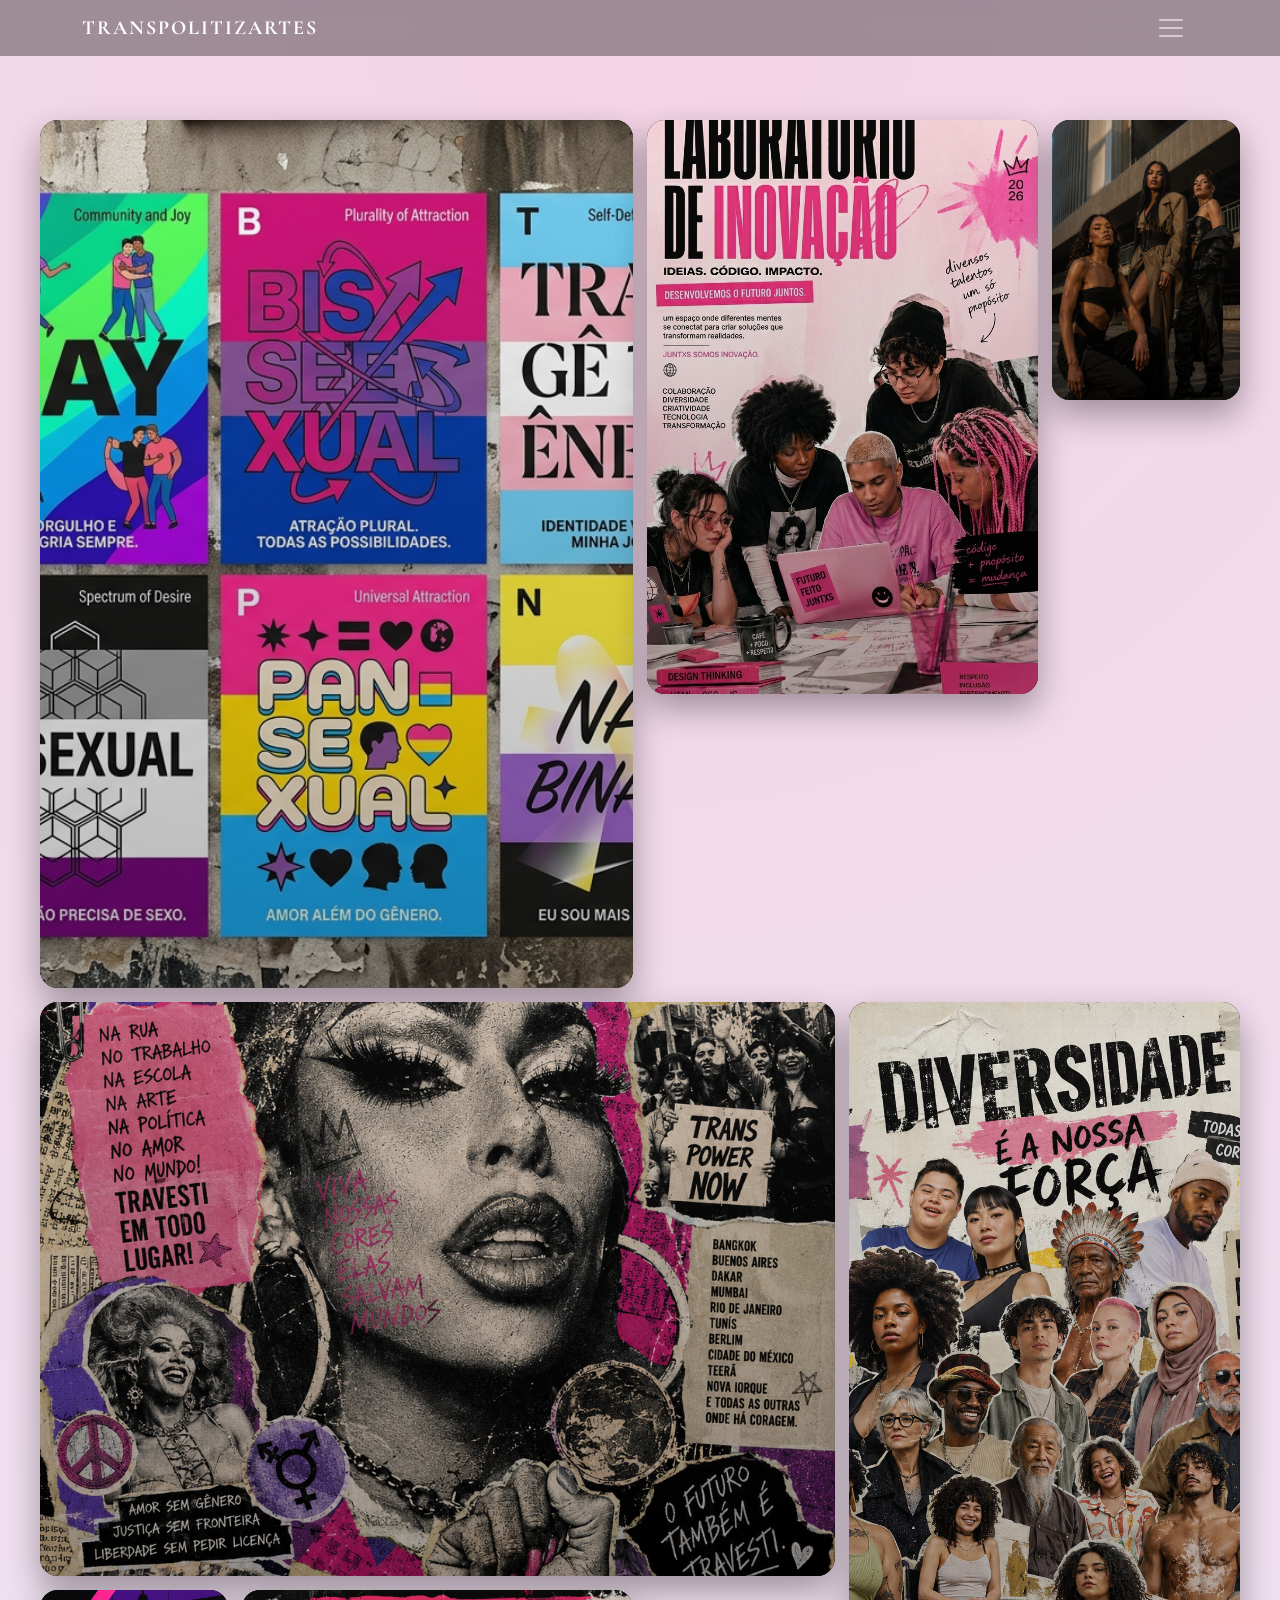
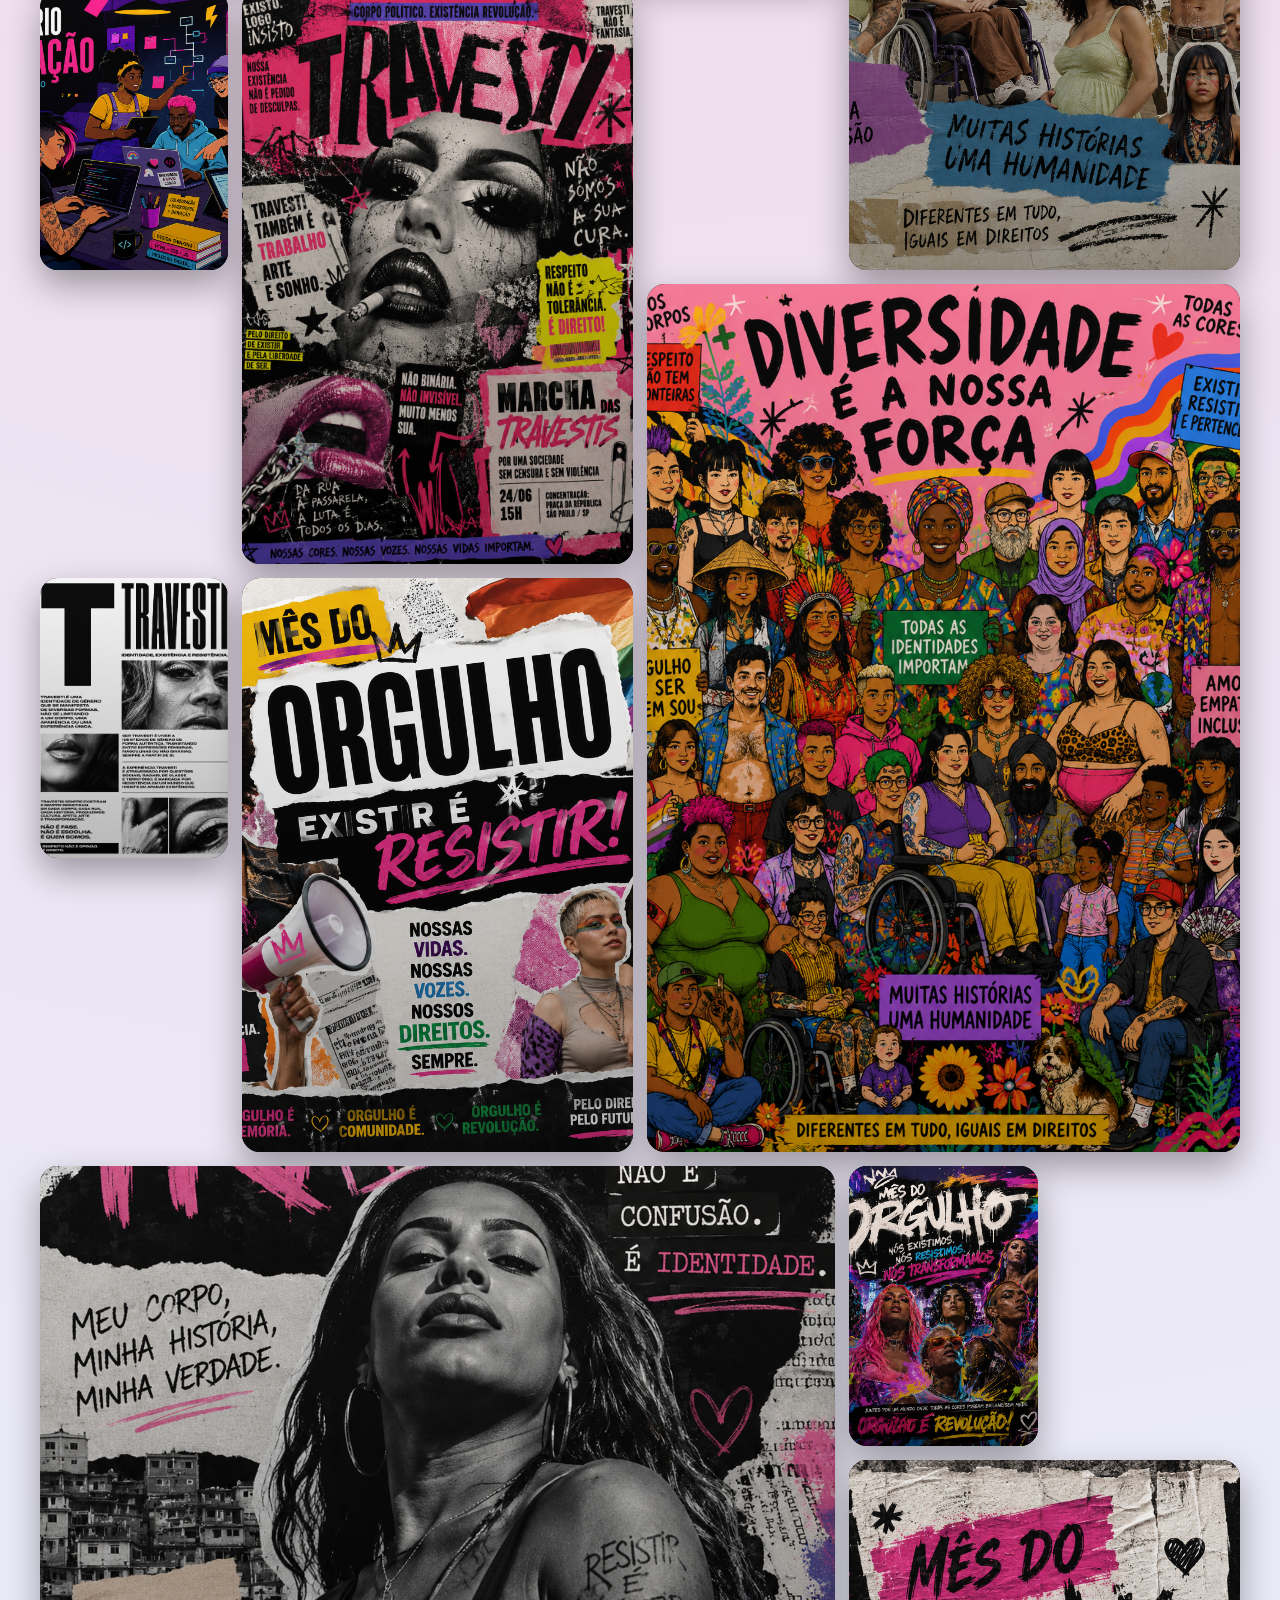
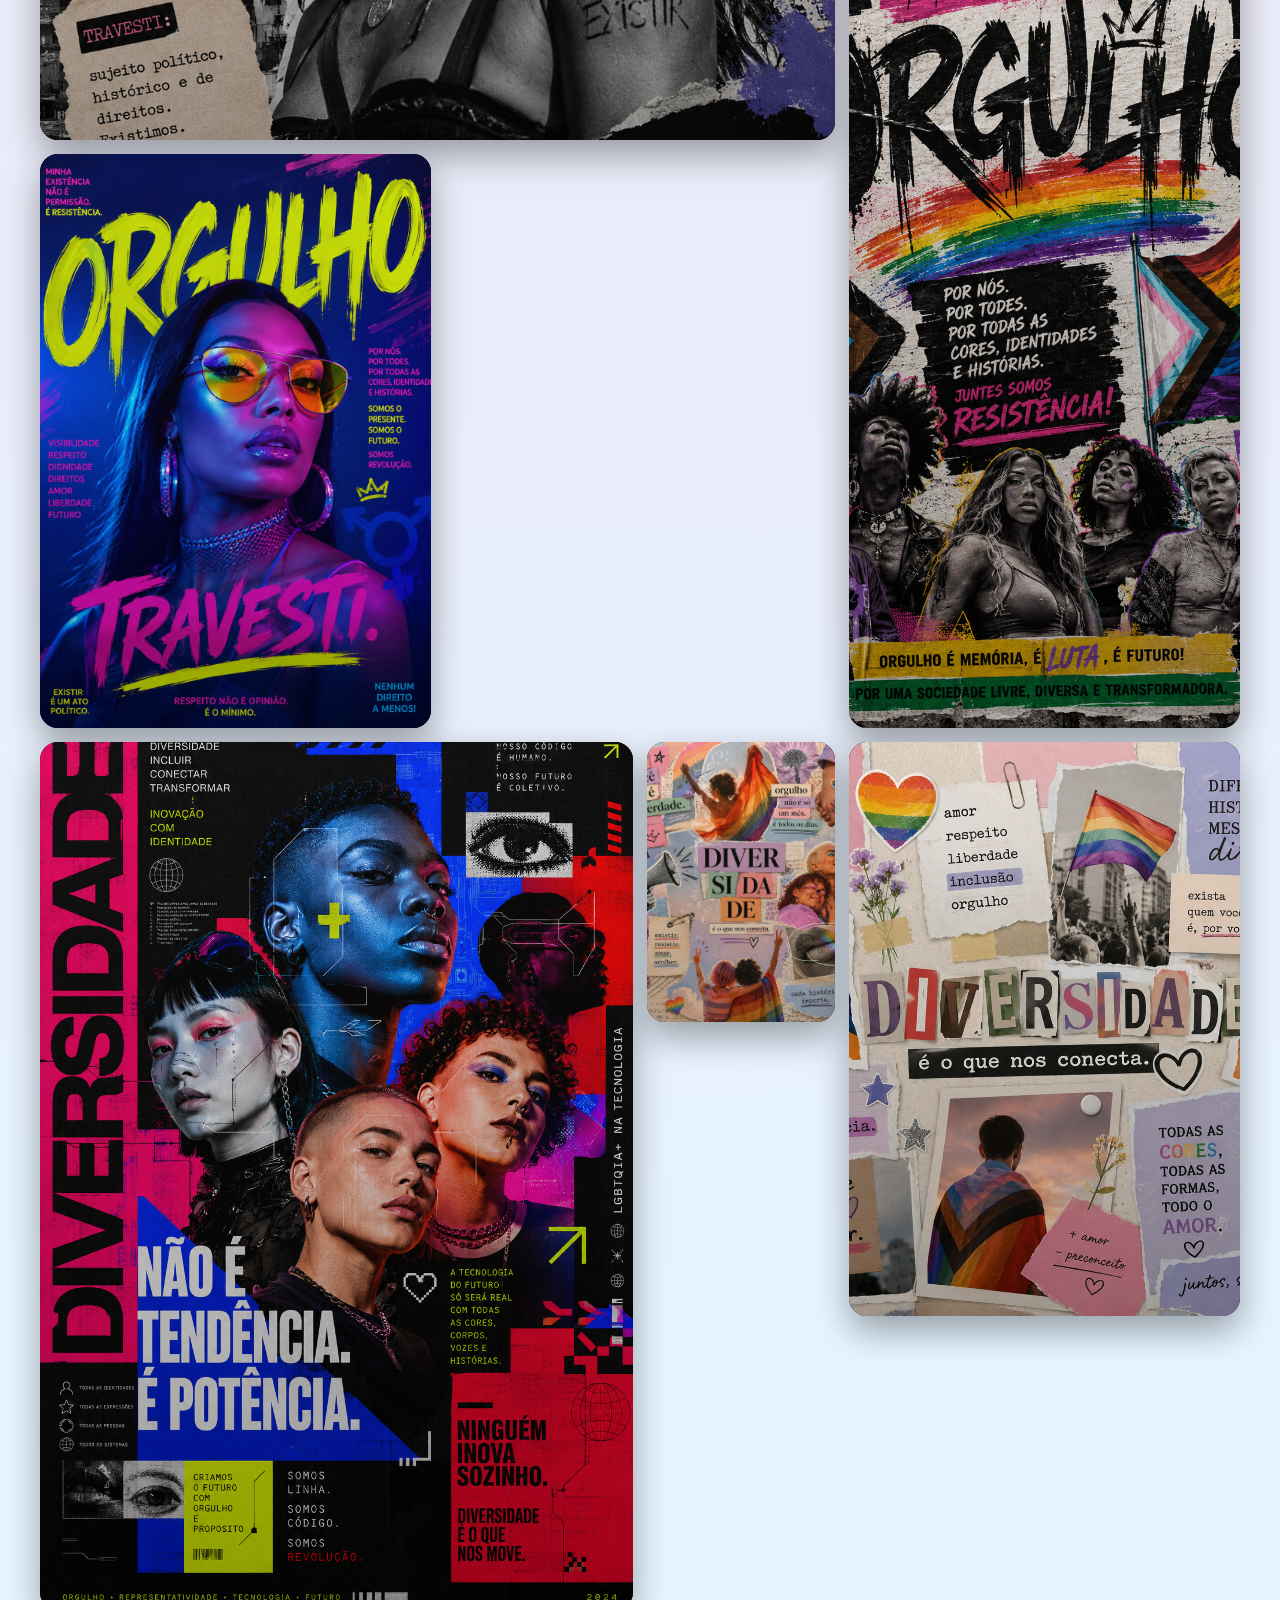
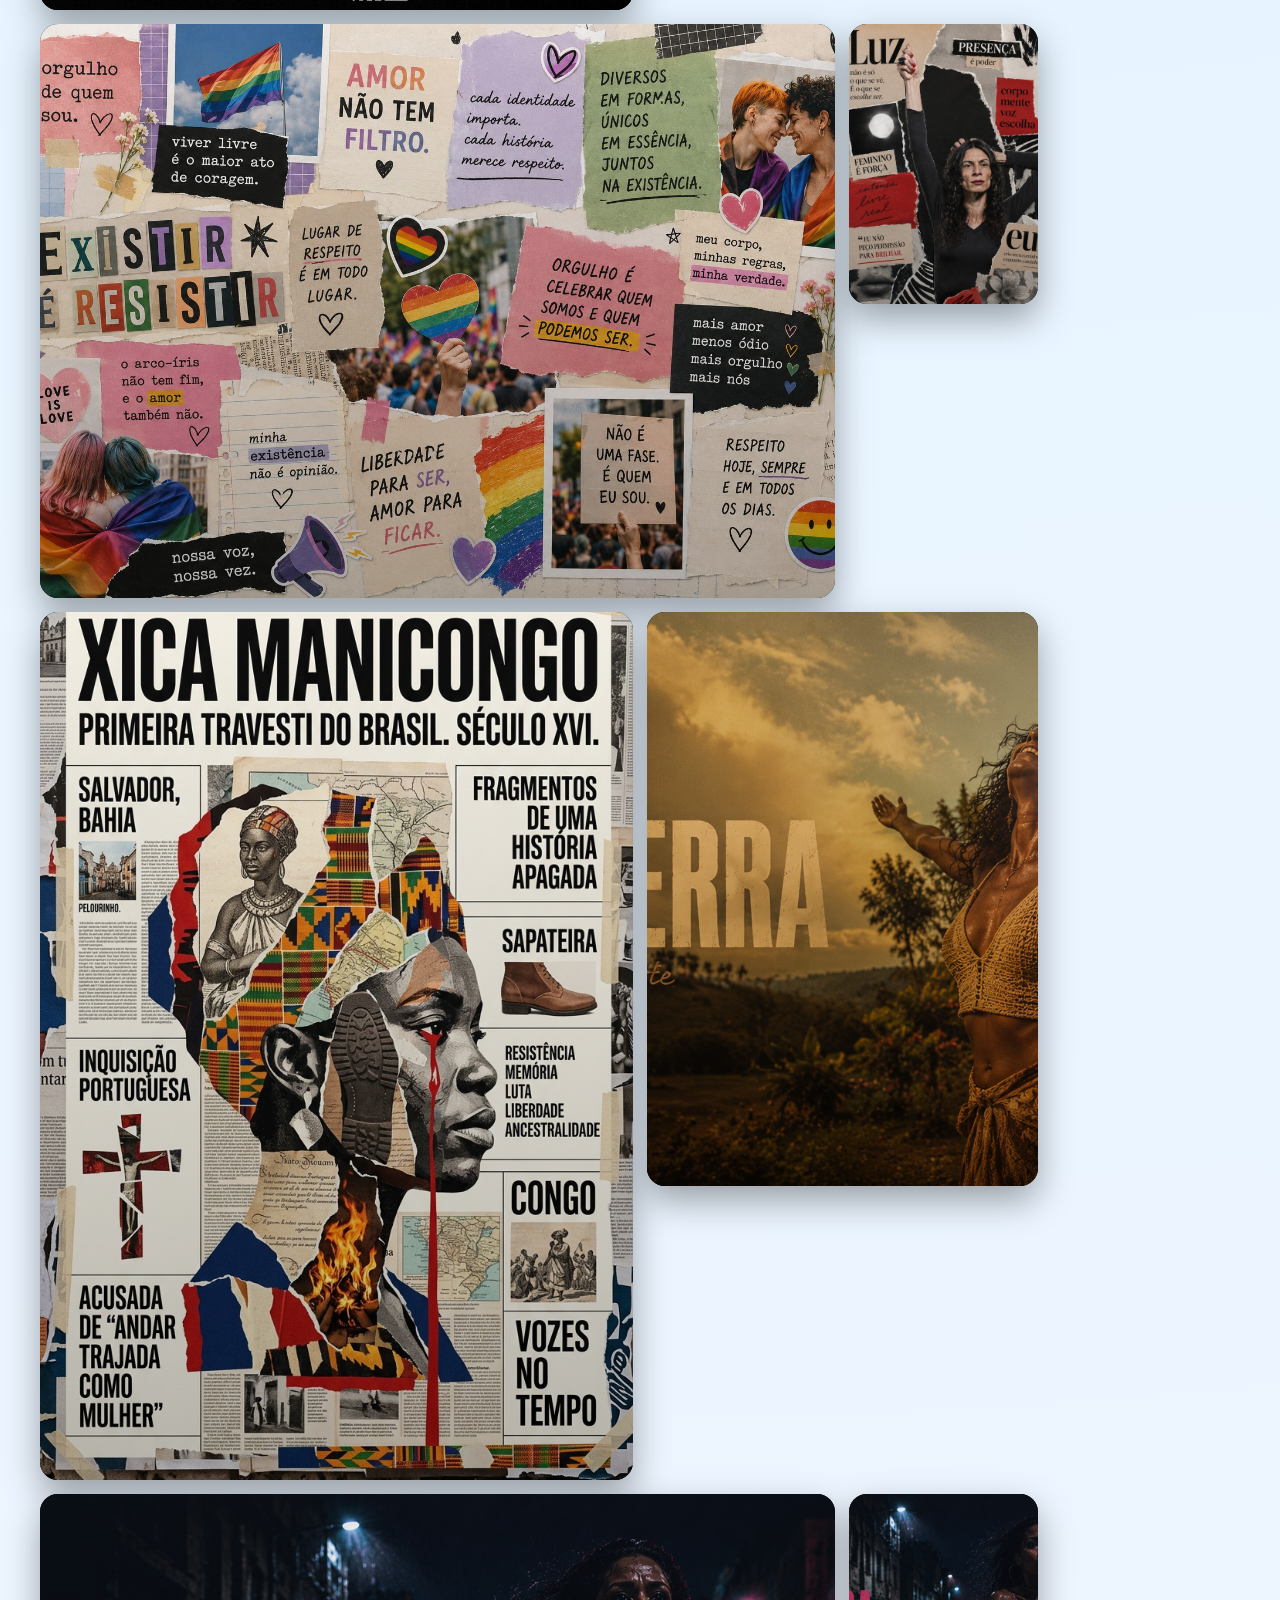
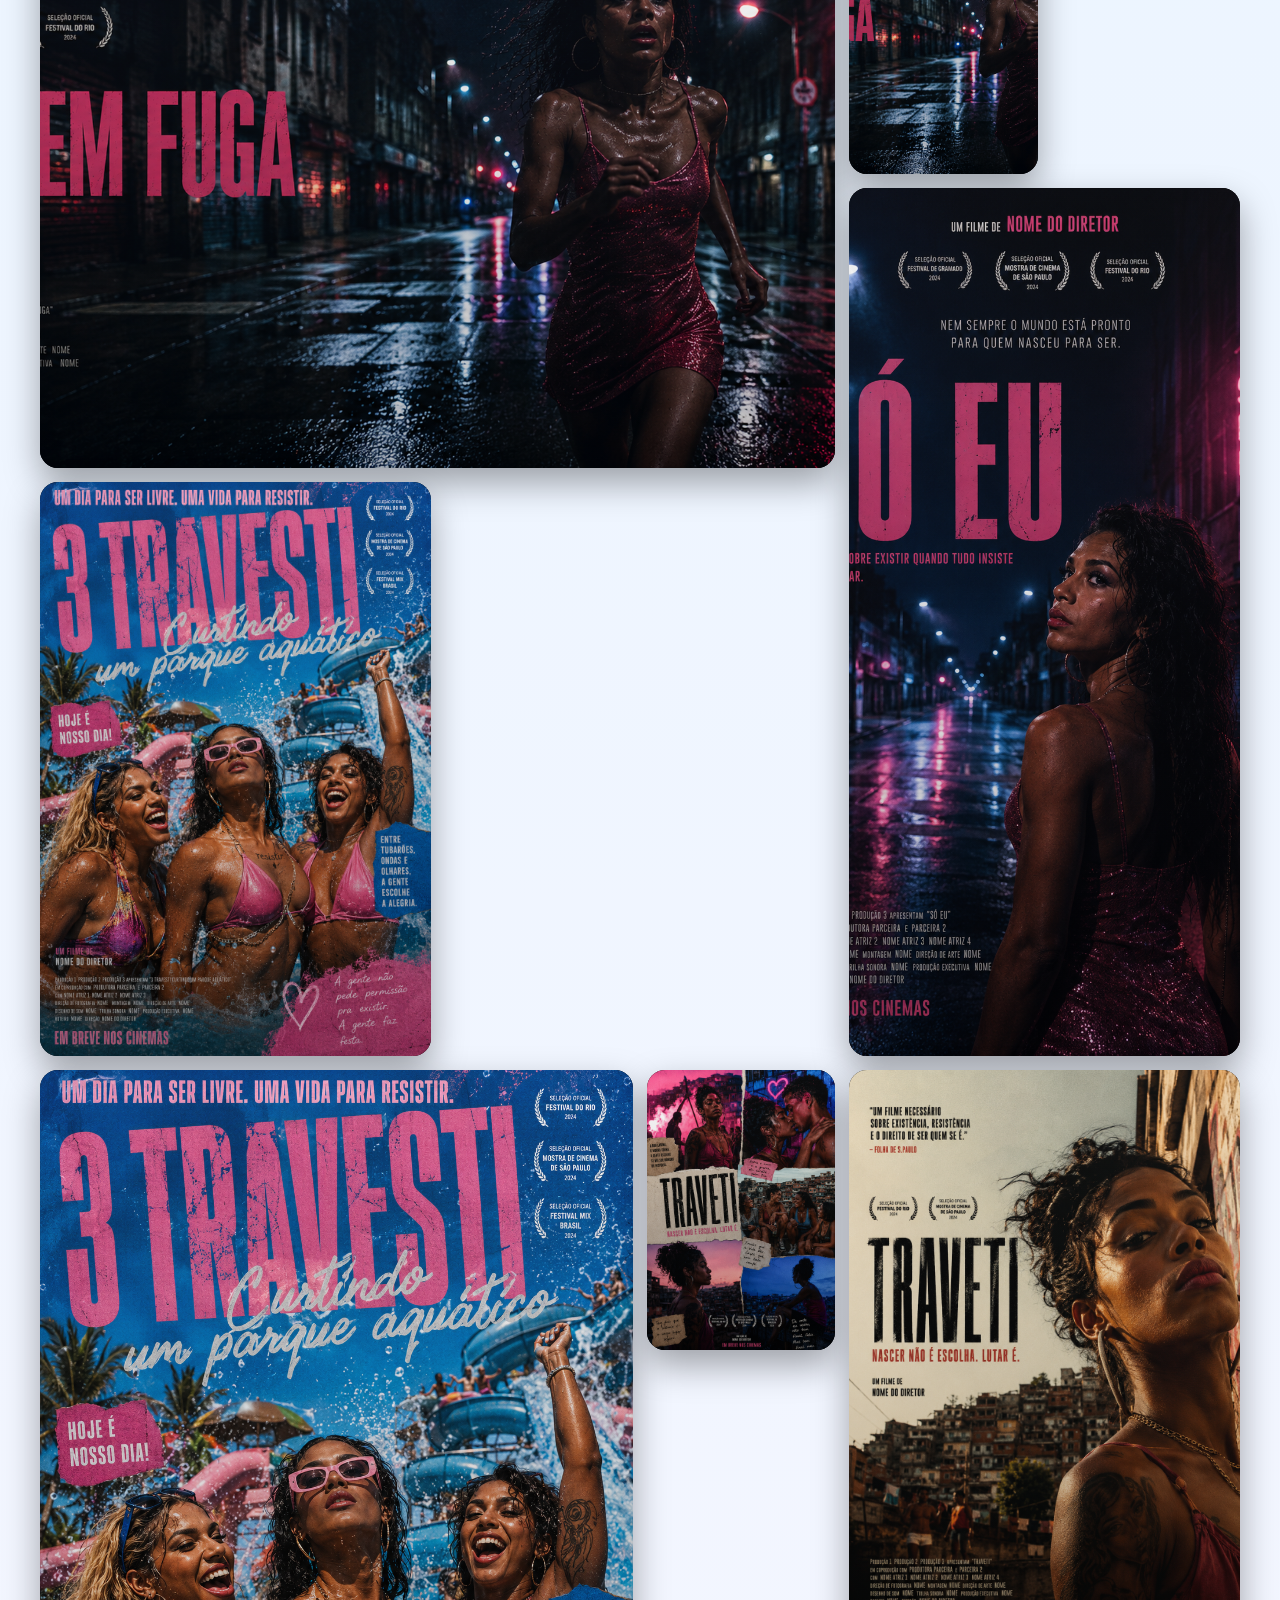
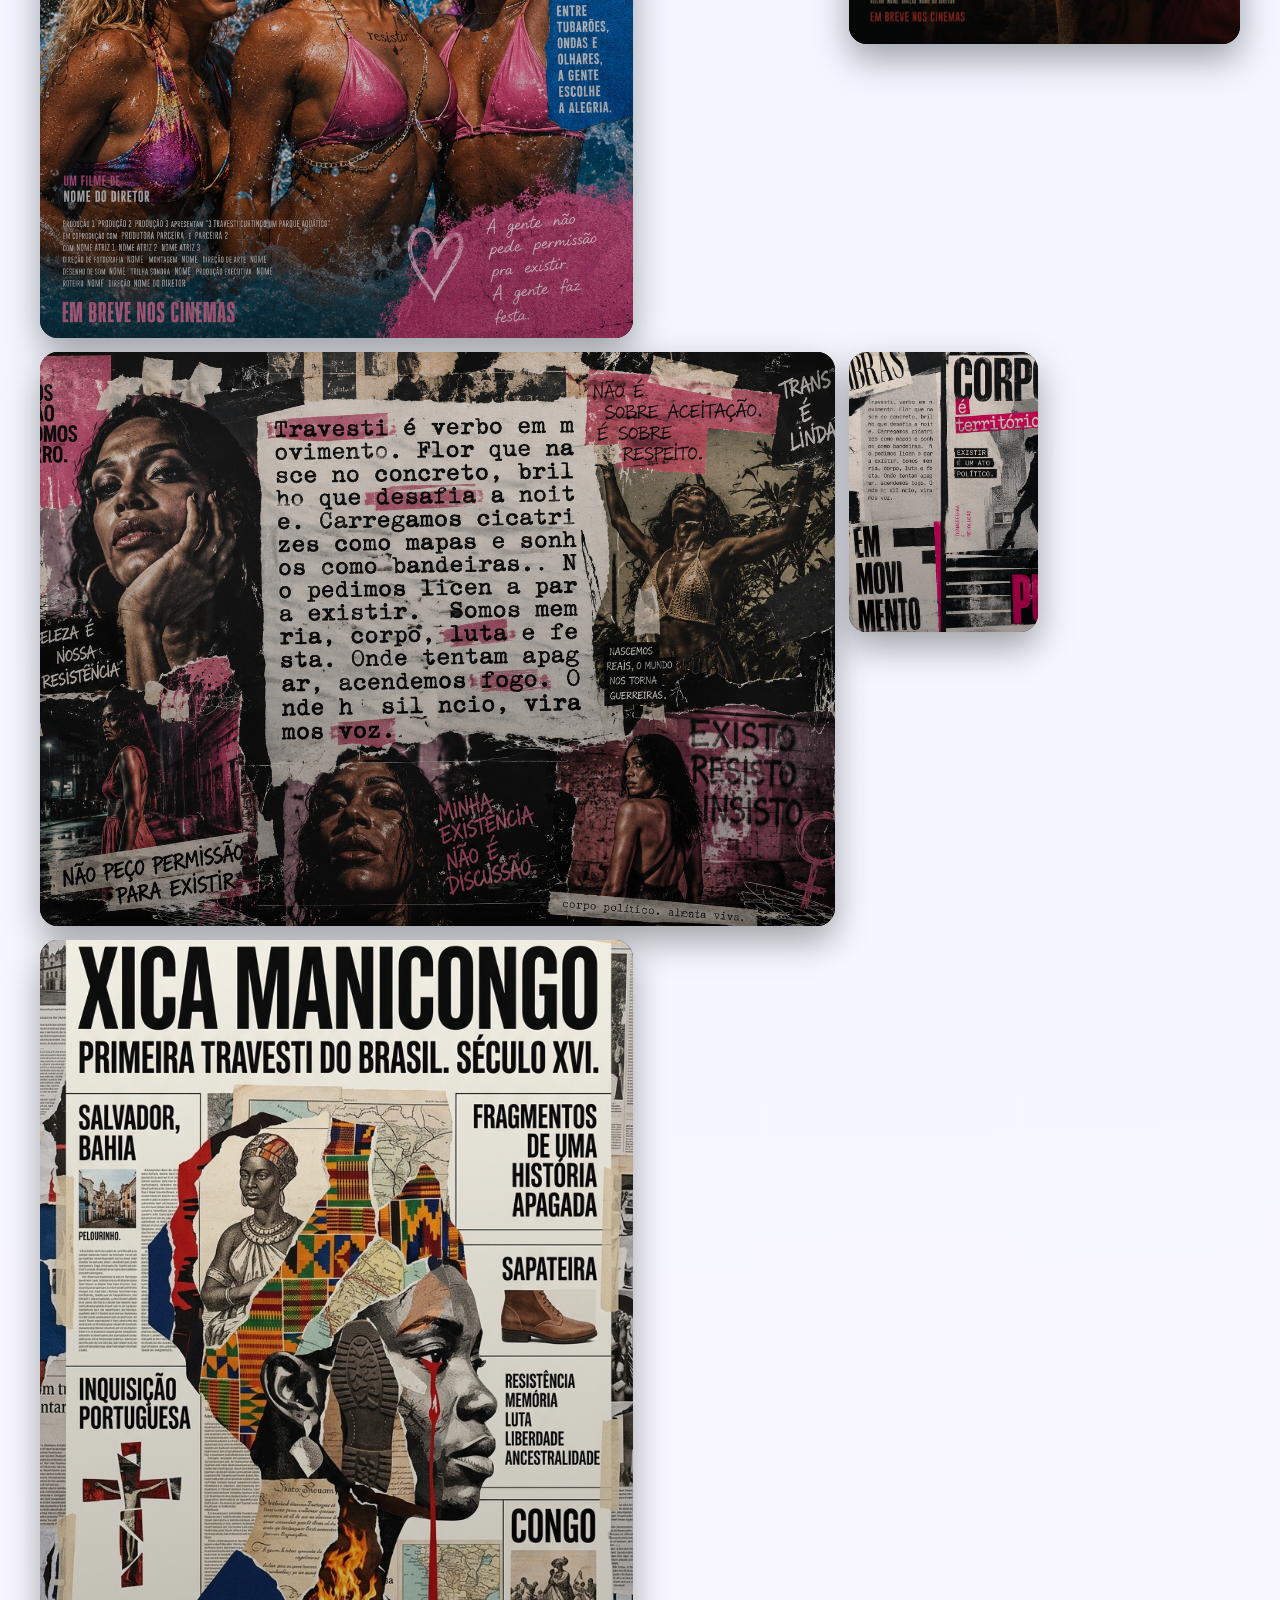
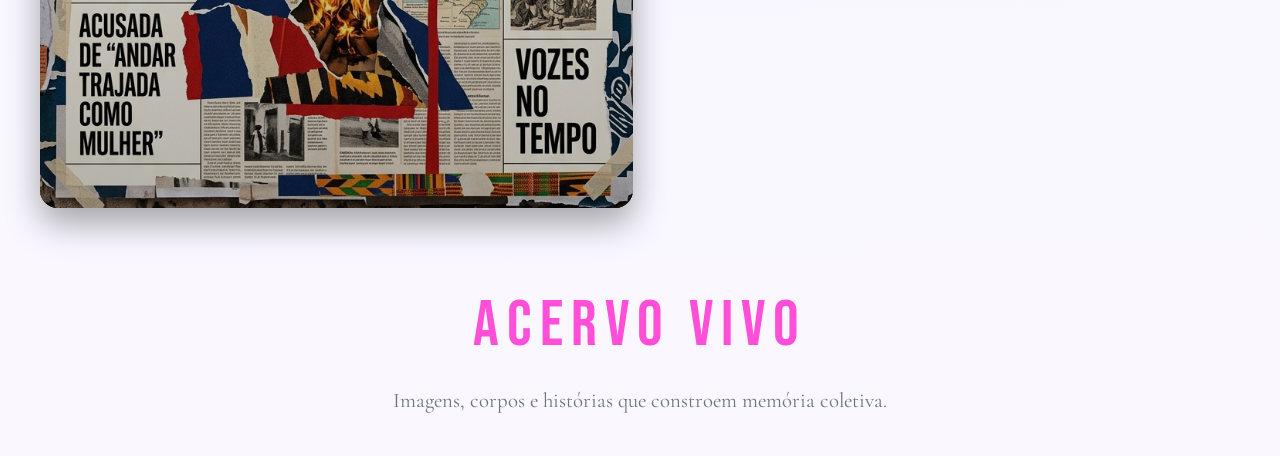
==== galeria.html @ a945975f "atualizações" ====
<!DOCTYPE html>
<html lang="pt-BR">

<head>
<meta charset="UTF-8">
<meta name="viewport" content="width=device-width, initial-scale=1.0">

<title>Acervo Travesti</title>

<link href="https://cdn.jsdelivr.net/npm/bootstrap@5.3.3/dist/css/bootstrap.min.css" rel="stylesheet">
<link href="https://fonts.googleapis.com/css2?family=Bodoni+Moda:wght@400;700&display=swap" rel="stylesheet">
<style>

/* =========================
   PALETA TRAVESTI
========================= */
@import url('https://fonts.googleapis.com/css2?family=Cormorant+Garamond:wght@300;400;500;600;700&family=Bebas+Neue&display=swap');

/* =========================
   PALETA
========================= */

:root{
    --rosa:#ff4fd8;
    --roxo:#7a2cff;
    --azul:#4dd6ff;
    --magenta:#ff2e88;

   
    --fundo: #f5f0ff;
    --fundo2: #d9c8ff;

     --texto: #212529;    /* Preto suave */
    --texto2: #6c757d;   /* Cinza Bootstrap */
}

/* =========================
   BODY
========================= */

body{
    margin:0;
    color:var(--texto);

    background:
    radial-gradient(
        circle at top,
        #f5d4e6,
        #e6f4ff 45%,
        #faf7ff 100%
    );

    font-family:'Cormorant Garamond', serif;

    overflow-x:hidden;
    padding-top:80px;
}

/* =========================
   SCROLLBAR
========================= */

::-webkit-scrollbar{
    width:8px;
}

::-webkit-scrollbar-track{
    background:#0a0610;
}

::-webkit-scrollbar-thumb{
    background:var(--rosa);
    border-radius:20px;
}

 /* NAVBAR */

        .navbar {
            background: rgba(0, 0, 0, 0.35);
            backdrop-filter: blur(12px);
        }

        .navbar-brand {
            font-weight: 700;
            letter-spacing: 2px;
            text-transform: uppercase;
        }

        .navbar-toggler {
            border: none;
        }

        .navbar-toggler:focus {
            box-shadow: none;
        }

        /* OFFCANVAS */

        .offcanvas {
            background: #111;
        }

        .offcanvas-title {
            letter-spacing: 2px;
            text-transform: uppercase;
        }

        .nav-link {
            color: white;
            font-size: 1.1rem;
            padding: 1rem 0;
            text-transform: uppercase;
            letter-spacing: 1px;
        }

        .nav-link:hover {
            color: #aaa;
        }
   
   
   /* =========================
   HERO
========================= */

.hero{
    padding:120px 20px 80px;
    text-align:center;
}


.hero h1{
    font-family: 'Bodoni Moda', serif;
    font-size: 2rem;
    letter-spacing: 2px;
    margin-bottom: 15px;
}

    background:
    linear-gradient(
        90deg,
        var(--rosa),
        var(--azul),
        var(--roxo)
    );

    -webkit-background-clip:text;
    -webkit-text-fill-color:transparent;

    text-shadow:
    0 0 30px rgba(255,79,216,.25);
}

.hero p{
    color:var(--texto2);

    font-size:1.4rem;

    letter-spacing:2px;

    max-width:700px;

    margin:auto;
}

/* =========================
   GALERIA
========================= */

.gallery{
    display:grid;

    grid-template-columns:repeat(6,1fr);

    grid-auto-rows:280px;

    gap:14px;

    padding:40px;
}

/* =========================
   ITENS
========================= */

.item{
    position:relative;

    overflow:hidden;

    border-radius:18px;

    cursor:pointer;

    background:#000;

    box-shadow:
    0 15px 35px rgba(0,0,0,.35);

    transition:.5s ease;
}

.item:hover{
    transform:
    translateY(-5px)
    scale(1.01);
}

.item img{
    width:100%;
    height:100%;

    object-fit:cover;
    object-position:center;

    display:block;

    transition:.7s ease;
}

.item:hover img{
    transform:scale(1.08);
}

/* =========================
   CAMADA FOTOGRÁFICA
========================= */

.item::before{
    content:"";

    position:absolute;
    inset:0;

    background:
    linear-gradient(
        rgba(255,255,255,.04),
        rgba(0,0,0,.25)
    );

    z-index:2;

    pointer-events:none;
}

/* =========================
   OVERLAY
========================= */

.overlay{
    position:absolute;
    inset:0;

    background:
    linear-gradient(
        to top,
        rgba(0,0,0,.92),
        transparent 65%
    );

    opacity:0;

    display:flex;

    align-items:flex-end;

    padding:20px;

    transition:.4s;

    z-index:3;
}

.item:hover .overlay{
    opacity:1;
}

.overlay{
    font-family:'Bebas Neue', sans-serif;

    letter-spacing:3px;

    font-size:1rem;

    color:white;
}

/* =========================
   TAMANHOS ASSIMÉTRICOS
========================= */

.big{
    grid-column:span 3;
    grid-row:span 3;
}

.medium{
    grid-column:span 2;
    grid-row:span 2;
}

.small{
    grid-column:span 1;
    grid-row:span 1;
}

.wide{
    grid-column:span 4;
    grid-row:span 2;
}

.tall{
    grid-column:span 2;
    grid-row:span 3;
}

/* =========================
   ACERVO
========================= */

#acervo{
    padding:100px 20px;
    text-align:center;
}

#acervo h2{
    font-family:'Bebas Neue', sans-serif;

    font-size:4rem;

    letter-spacing:8px;

    color:var(--rosa);

    margin-bottom:20px;
}

#acervo p{
    max-width:700px;

    margin:auto;

    font-size:1.3rem;

    color:var(--texto2);
}

/* =========================
   RESPONSIVO
========================= */

@media(max-width:992px){

    .hero h1{
        font-size:4rem;
        letter-spacing:6px;
    }

    .gallery{
        grid-template-columns:repeat(2,1fr);
        grid-auto-rows:220px;
    }

    .big,
    .wide,
    .tall,
    .medium{
        grid-column:span 2;
        grid-row:auto;
    }

    .menu{
        gap:15px;
    }
}

@media(max-width:600px){

    .museum-nav{
        flex-direction:column;
        gap:10px;
    }

    .hero{
        padding-top:160px;
    }

    .hero h1{
        font-size:3rem;
    }

    .hero p{
        font-size:1rem;
    }

    .gallery{
        padding:15px;
    }

   .modal-content{
    background:transparent;
}

#fotoGrande{
    max-height:90vh;
    width:auto;
    margin:auto;
    display:block;
    border-radius:10px;
}
}</style>

</head>

<body>

 <!-- NAVBAR -->

    <nav class="navbar navbar-dark fixed-top">
        <div class="container">

            <a class="navbar-brand" href="#">
                TRANSPOLITIZARTES
            </a>

            <button class="navbar-toggler"
                type="button"
                data-bs-toggle="offcanvas"
                data-bs-target="#menu">

                <span class="navbar-toggler-icon"></span>

            </button>

        </div>
    </nav>

    <!-- MENU LATERAL -->

    <div class="offcanvas offcanvas-end text-white"
        tabindex="-1"
        id="menu">

        <div class="offcanvas-header">

            <h5 class="offcanvas-title">
                Menu
            </h5>

            <button type="button"
                class="btn-close btn-close-white"
                data-bs-dismiss="offcanvas">
            </button>

        </div>

        <div class="offcanvas-body">

            <ul class="navbar-nav">

                <li>
                    <a class="nav-link" href="index.html" >
                        Início
                    </a>
                </li>

                <li>
                    <a class="nav-link" href="index.html">
                        Primeira Travesti
                    </a>
                </li>

                <li>
                    <a class="nav-link" href="index.html">
                        Transpolitizartes
                    </a>
                </li>

                <li>
                    <a class="nav-link" href="index.html">
                        Travestis da Baixada
                    </a>
                </li>
               
            <li>
    <a class="nav-link" href="index.html">Acervo Audiovisual</a> </li>
                <li>
                    <a class="nav-link" href="index.html">
                        Jornal Lampião </a>
                </li>

                <li>
                    <a class="nav-link" href="#galeria">
                        Galeria
                    </a>
                </li>

                <li>
                    <a class="nav-link" href="#sobre#index.html">
                        Sobre
                    </a>
                </li>

            </ul>

        </div>

    </div>




<!-- HERO -->


<!-- GALERIA 20 IMAGENS -->

<section class="gallery">

<!-- 1 -->
<div class="item big">
    <img src="1.png">
    <div class="overlay">Memória 01</div>
</div>

<!-- 2 -->
<div class="item medium">
    <img src="2.png">
    <div class="overlay">Memória 02</div>
</div>

<!-- 3 -->
<div class="item small">
    <img src="3.png">
    <div class="overlay">Memória 03</div>
</div>

<!-- 4 -->
<div class="item wide">
    <img src="4.png">
    <div class="overlay">Memória 04</div>
</div>

<!-- 5 -->
<div class="item tall">
    <img src="5.png">
    <div class="overlay">Memória 05</div>
</div>

<!-- 6 -->
<div class="item small">
    <img src="6.png">
    <div class="overlay">Memória 06</div>
</div>

<!-- 7 -->
<div class="item medium">
    <img src="7.png">
    <div class="overlay">Memória 07</div>
</div>

<!-- 8 -->
<div class="item big">
    <img src="8.png">
    <div class="overlay">Memória 08</div>
</div>

<!-- 9 -->
<div class="item small">
    <img src="9.png">
    <div class="overlay">Memória 09</div>
</div>

<!-- 10 -->
<div class="item medium">
    <img src="10.png">
    <div class="overlay">Memória 10</div>
</div>

<!-- 11 -->
<div class="item wide">
    <img src="11.png">
    <div class="overlay">Memória 11</div>
</div>

<!-- 12 -->
<div class="item small">
    <img src="12.png">
    <div class="overlay">Memória 12</div>
</div>

<!-- 13 -->
<div class="item tall">
    <img src="13.png">
    <div class="overlay">Memória 13</div>
</div>

<!-- 14 -->
<div class="item medium">
    <img src="14.png">
    <div class="overlay">Memória 14</div>
</div>

<!-- 15 -->
<div class="item big">
    <img src="15.png">
    <div class="overlay">Memória 15</div>
</div>

<!-- 16 -->
<div class="item small">
    <img src="16.jpg">
    <div class="overlay">Memória 16</div>
</div>

<!-- 17 -->
<div class="item medium">
    <img src="17.jpg">
    <div class="overlay">Memória 17</div>
</div>

<!-- 18 -->
<div class="item wide">
    <img src="18.jpg">
    <div class="overlay">Memória 18</div>
</div>

<!-- 19 -->
<div class="item small">
    <img src="19.png">
    <div class="overlay">Memória 19</div>
</div>

<!-- 20 -->
<div class="item big">
    <img src="20.png">
    <div class="overlay">Memória 20</div>
</div>

<!-- 21 -->
<div class="item medium">
    <img src="21.png">
    <div class="overlay">Memória 21</div>
</div>

<!-- 22 -->
<div class="item wide">
    <img src="22.png">
    <div class="overlay">Memória 22</div>
</div>

<!-- 23 -->
<div class="item small">
    <img src="23.png">
    <div class="overlay">Memória 23</div>
</div>

<!-- 24 -->
<div class="item tall">
    <img src="24.png">
    <div class="overlay">Memória 24</div>
</div>

<!-- 25 -->
<div class="item medium">
    <img src="25.png">
    <div class="overlay">Memória 25</div>
</div>

<!-- 26 -->
<div class="item big">
    <img src="26.png">
    <div class="overlay">Memória 26</div>
</div>

<!-- 27 -->
<div class="item small">
    <img src="27.png">
    <div class="overlay">Memória 27</div>
</div>

<!-- 28 -->
<div class="item medium">
    <img src="28.png">
    <div class="overlay">Memória 28</div>
</div>

<!-- 29-->
<div class="item wide">
    <img src="29.png">
    <div class="overlay">Memória 29</div>
</div>

<!-- 30 -->
<div class="item small">
    <img src="30.png">
    <div class="overlay">Memória 30</div>
</div>

<!-- 31 -->
<div class="item big">
    <img src="20.png">
    <div class="overlay">Memória 31</div>
</div>


</section>

<!-- ACERVO -->

<section id="acervo" style="padding:40px;text-align:center;">
    <h2 style="color:var(--rosa)">Acervo Vivo</h2>
    <p>Imagens, corpos e histórias que constroem memória coletiva.</p>
</section>
<div class="modal fade" id="fotoModal" tabindex="-1">

    <div class="modal-dialog modal-xl modal-dialog-centered">

        <div class="modal-content bg-dark border-0">

            <img id="fotoGrande"
                 src=""
                 class="img-fluid"
                 alt="Imagem ampliada">

        </div>

    </div>

</div>
   <script>

document.querySelectorAll('.item img').forEach(img => {

    img.addEventListener('click', () => {

        document.getElementById('fotoGrande').src = img.src;

        const modal = new bootstrap.Modal(
            document.getElementById('fotoModal')
        );

        modal.show();

    });

});
</script>
   <script>
document.querySelectorAll('.offcanvas .nav-link').forEach(link => {
    link.addEventListener('click', () => {
        const offcanvasElement = document.querySelector('.offcanvas.show');

        if (offcanvasElement) {
            const offcanvas = bootstrap.Offcanvas.getInstance(offcanvasElement);
            offcanvas.hide();
        }
    });
});
</script>
   
 <script src="https://cdn.jsdelivr.net/npm/bootstrap@5.3.8/dist/js/bootstrap.bundle.min.js"></script>
</body>
</html>
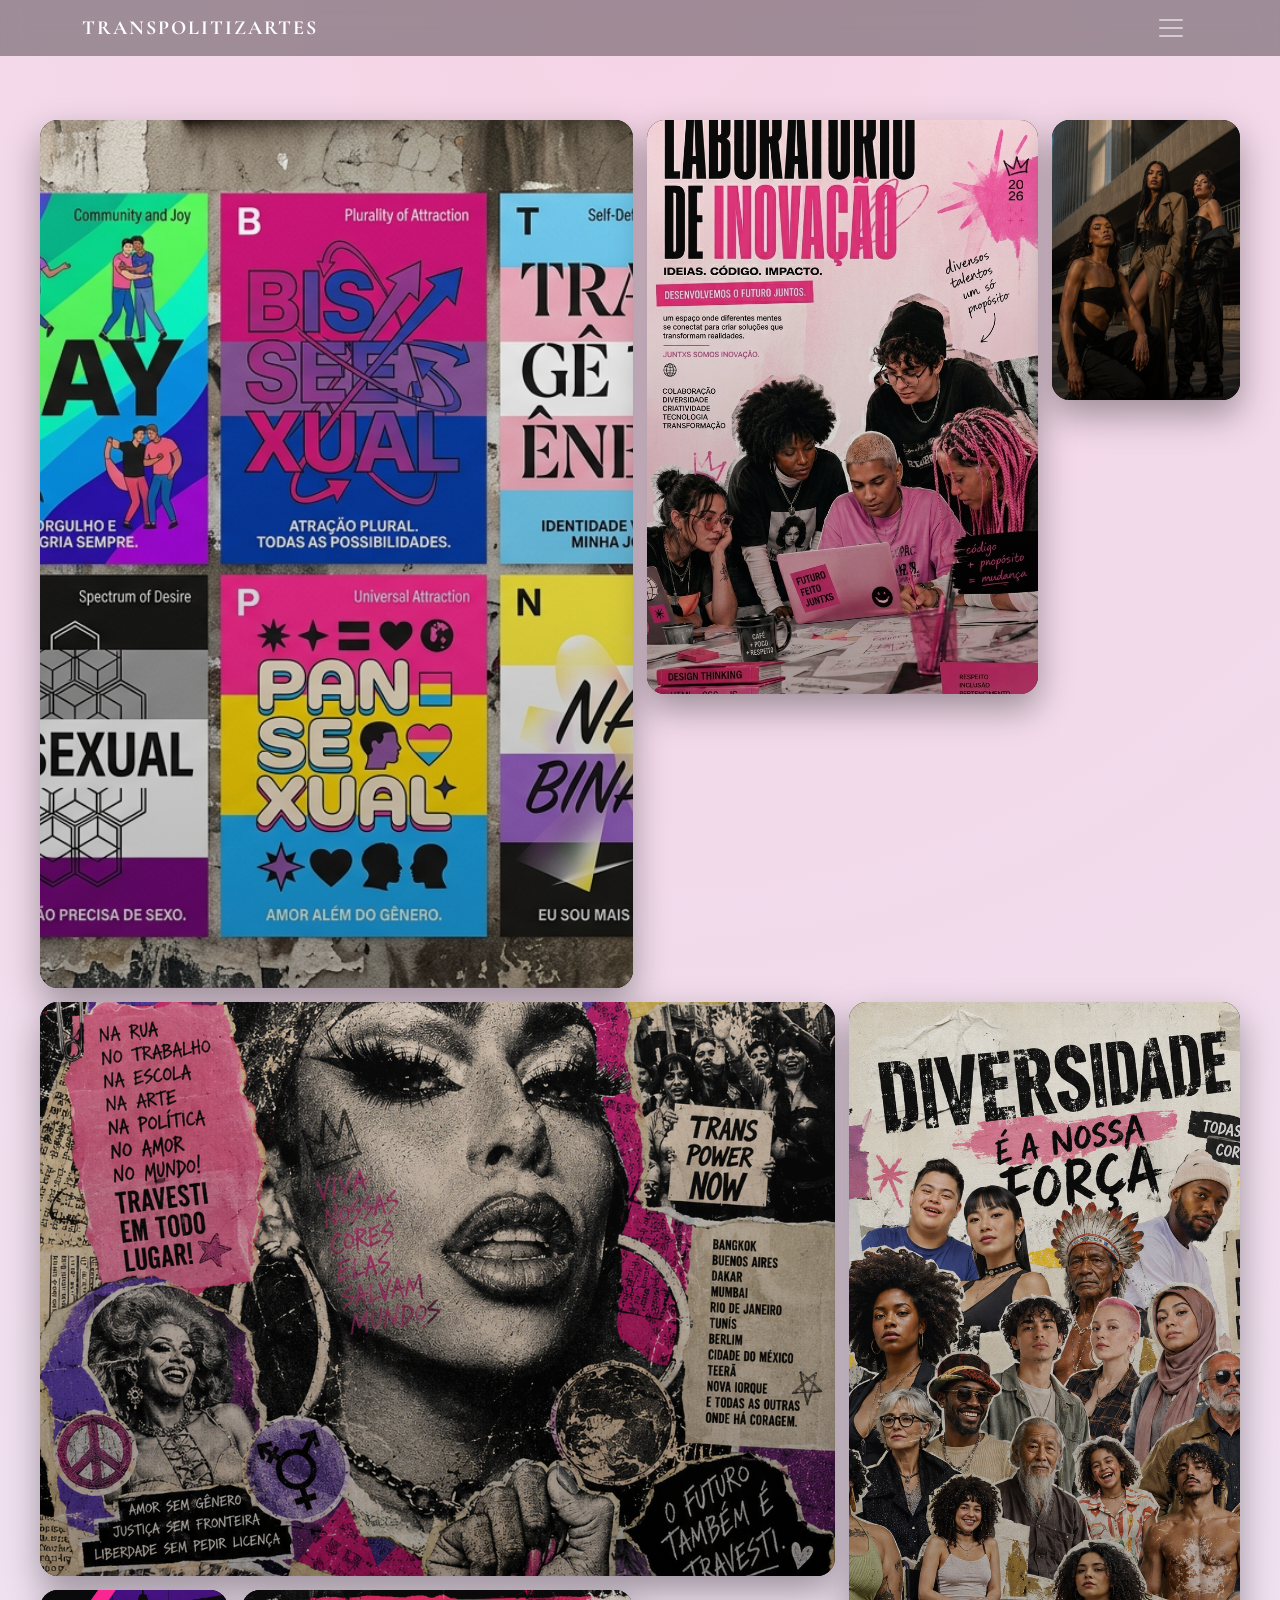
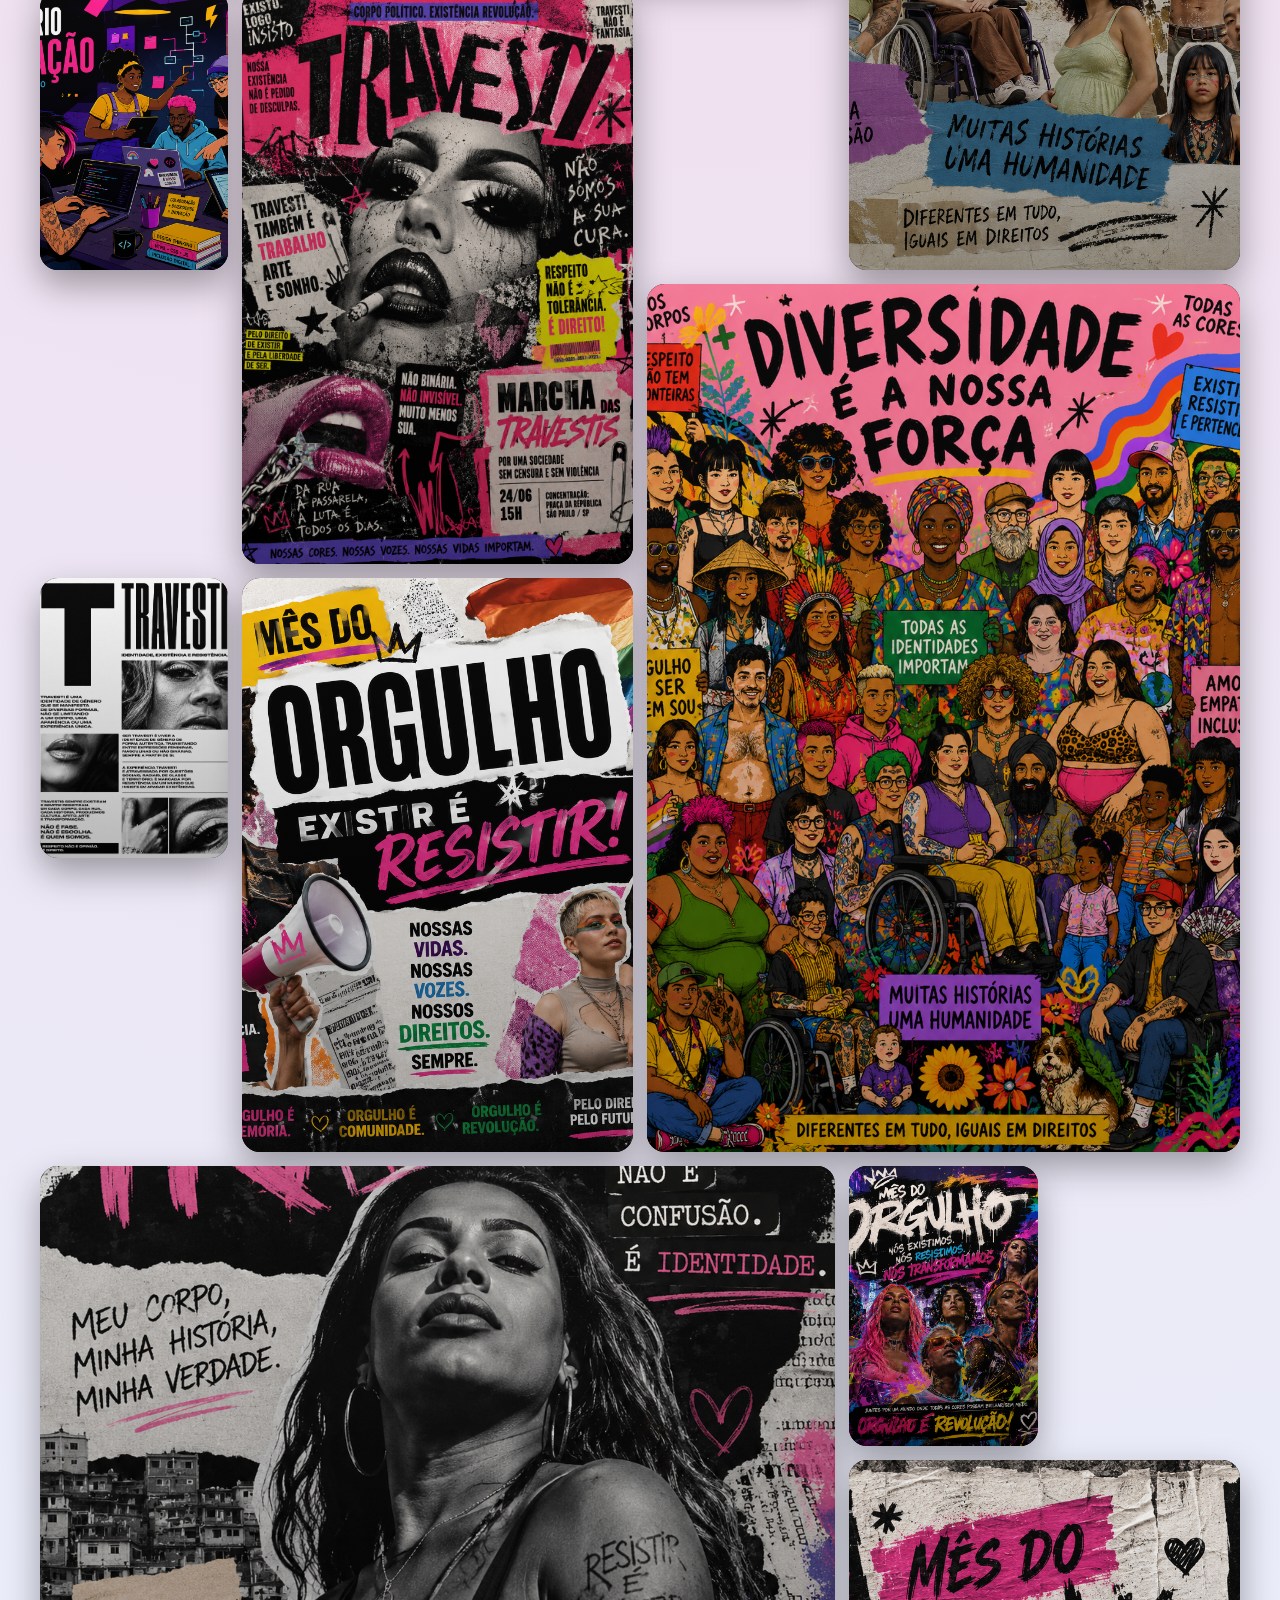
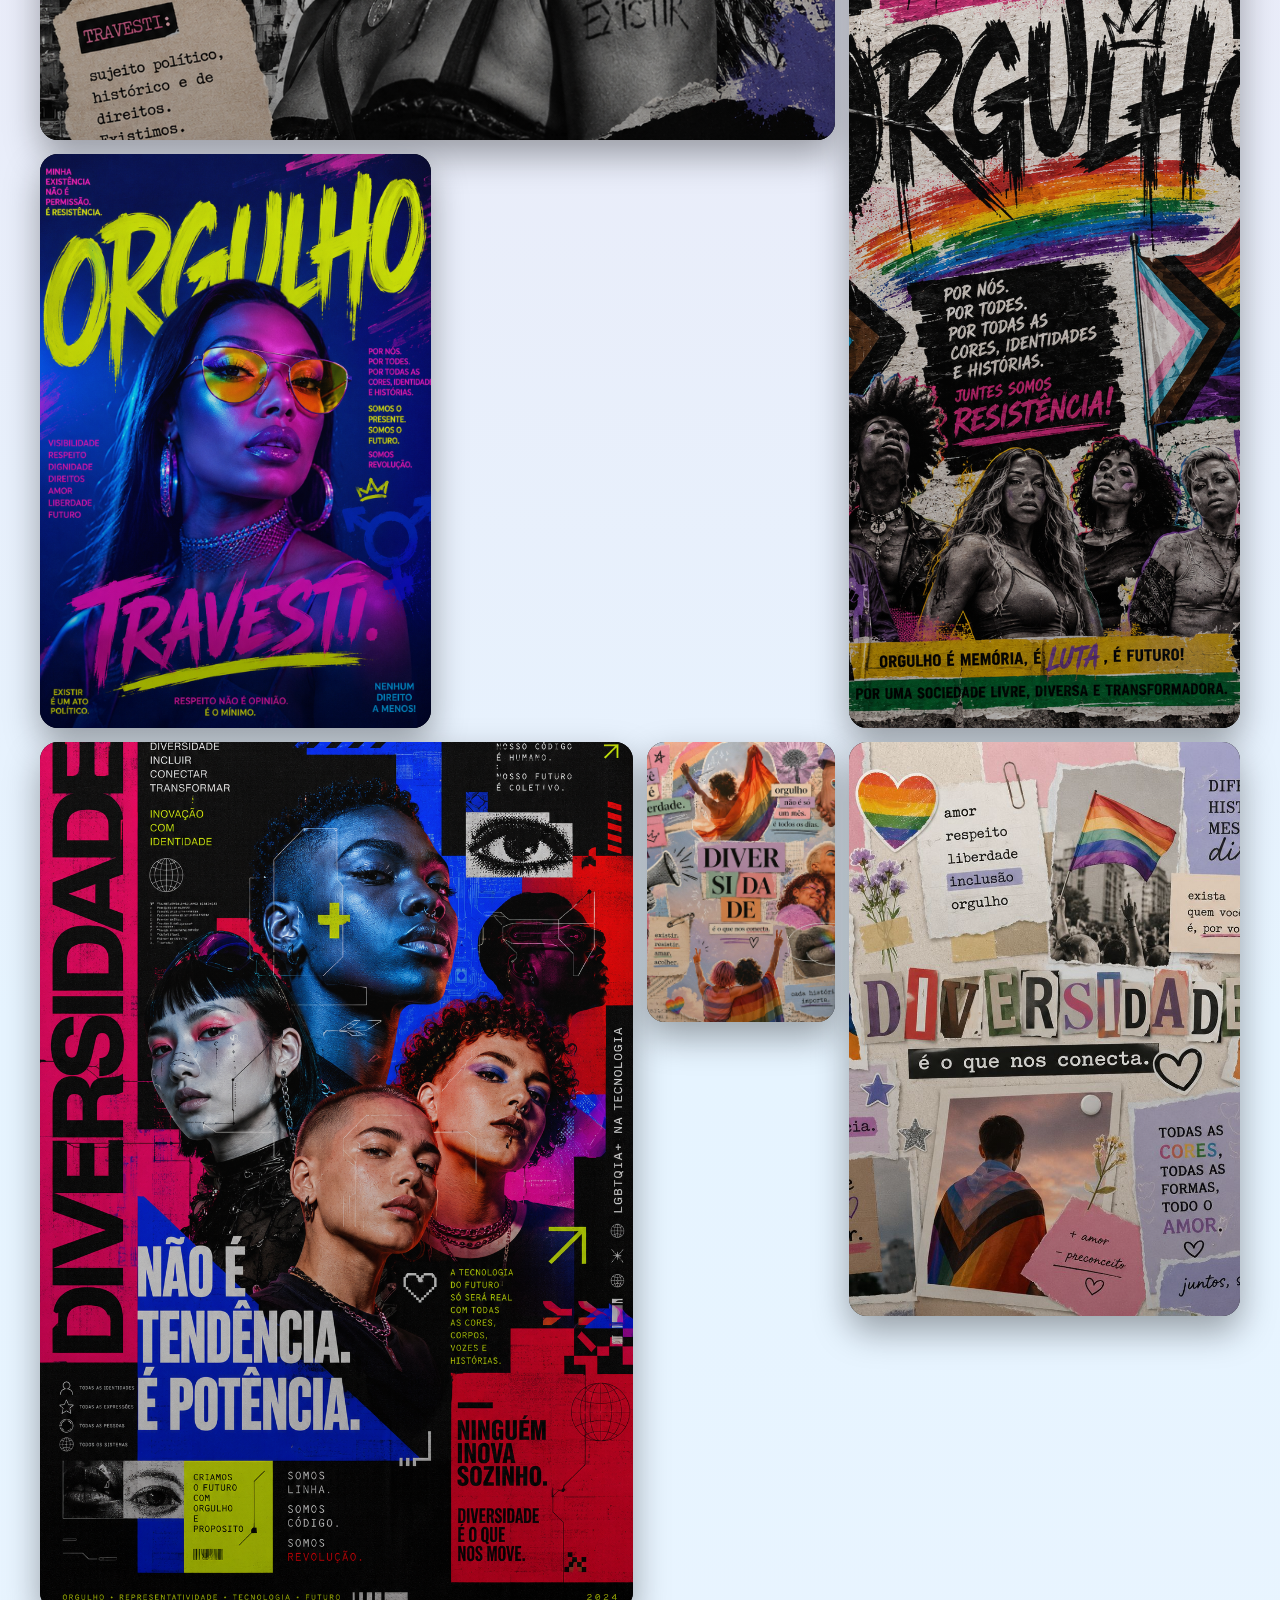
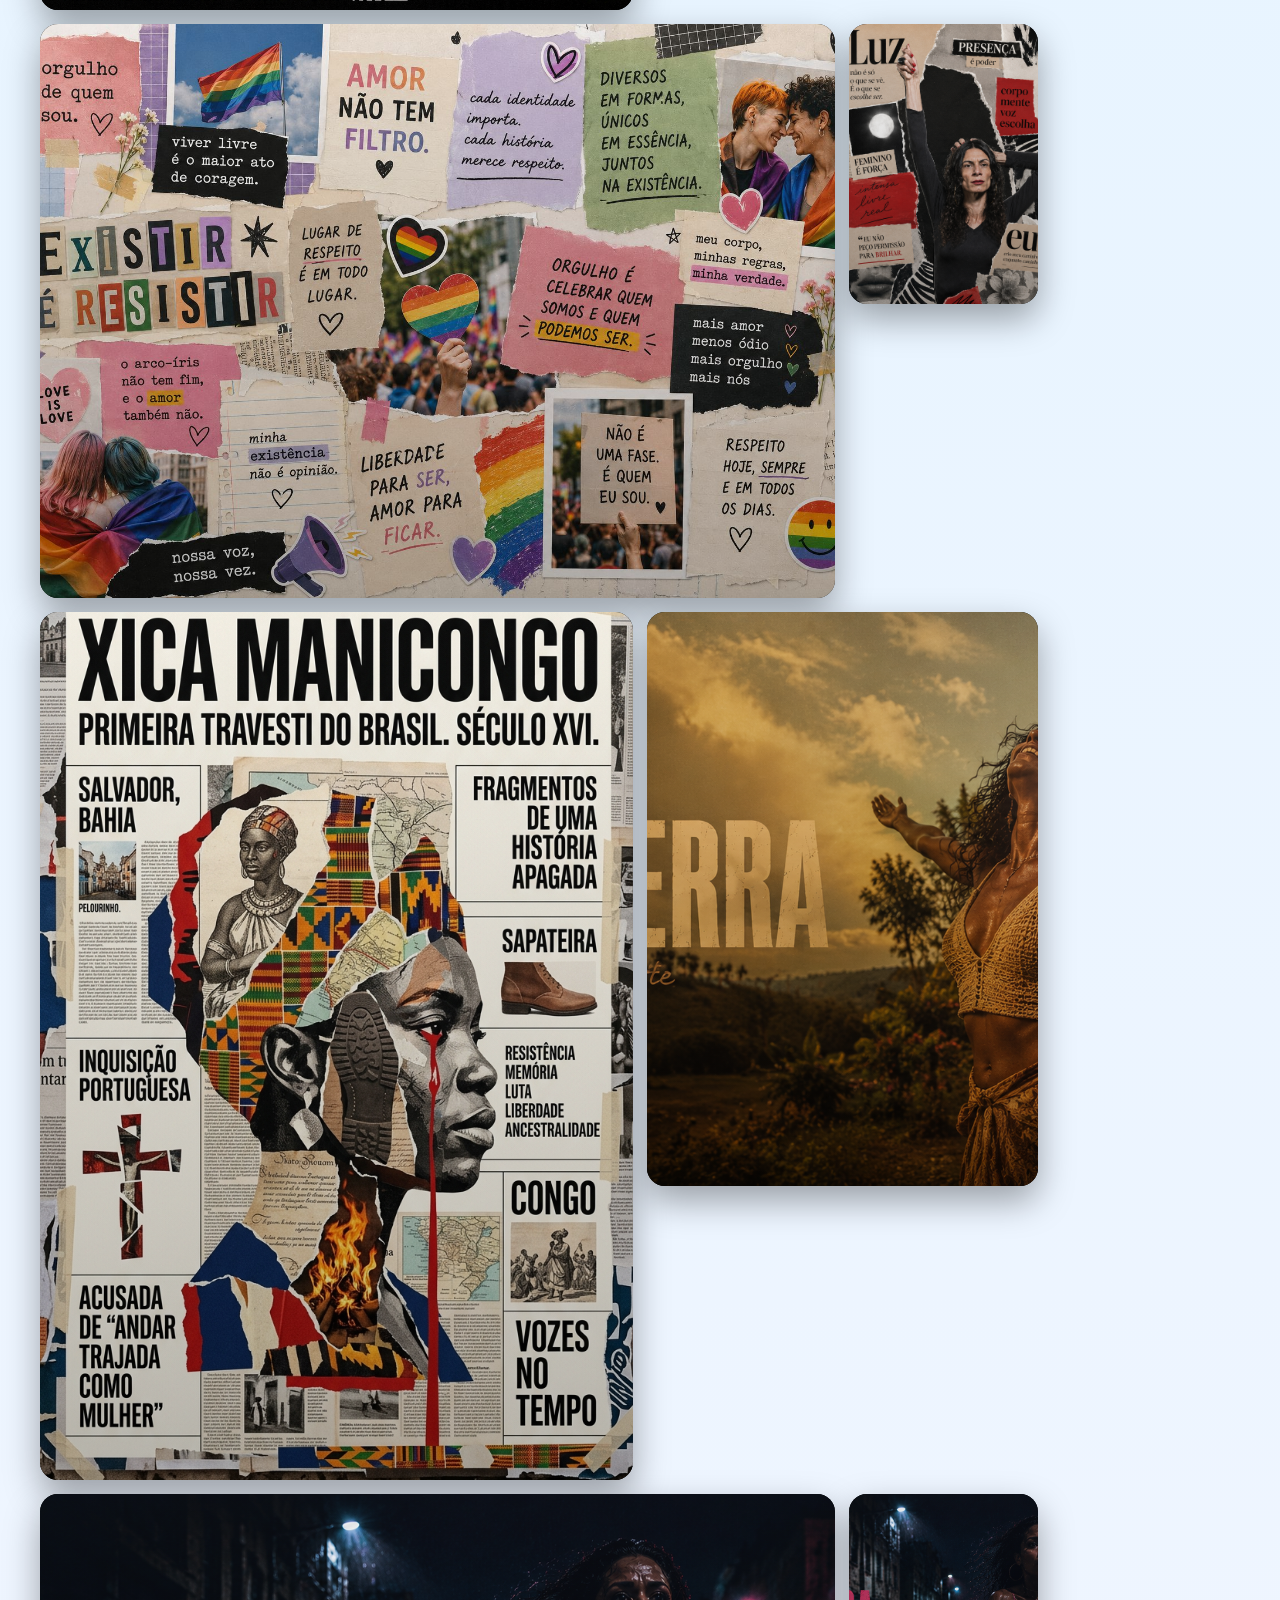
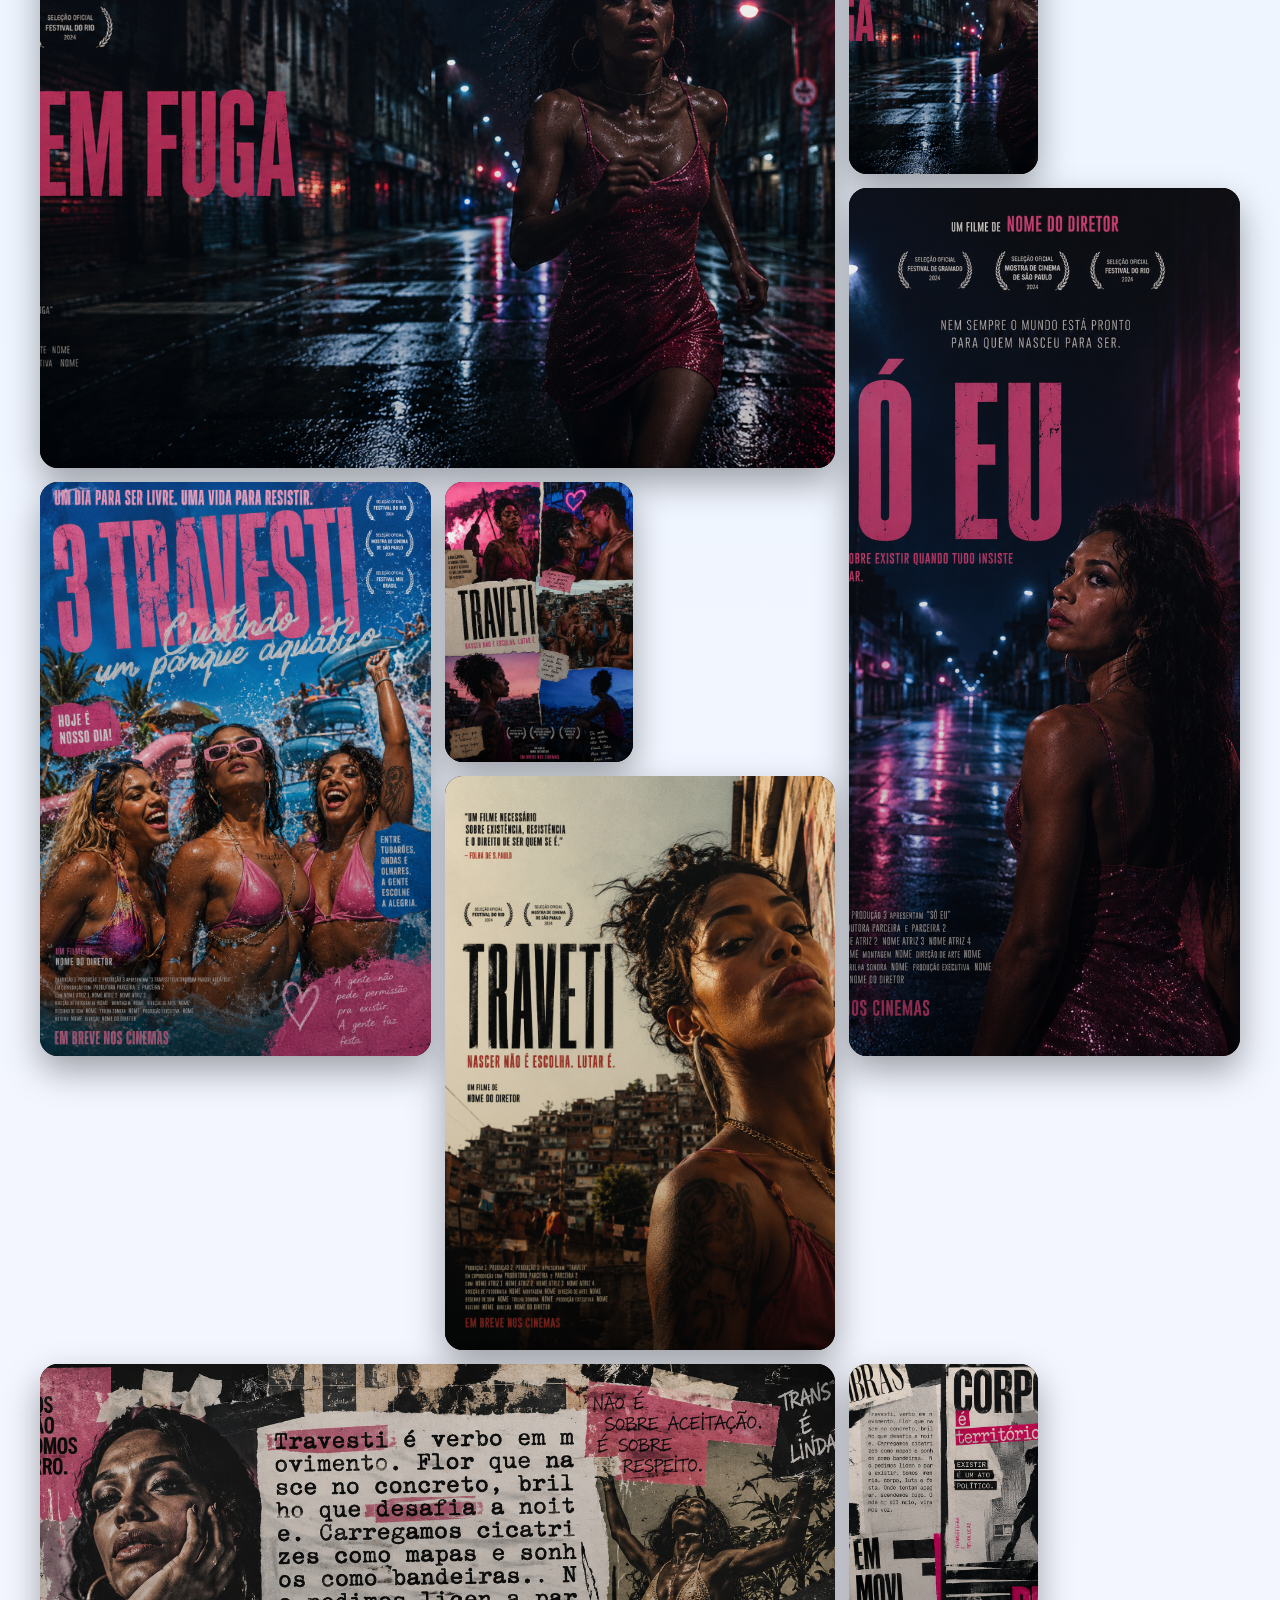
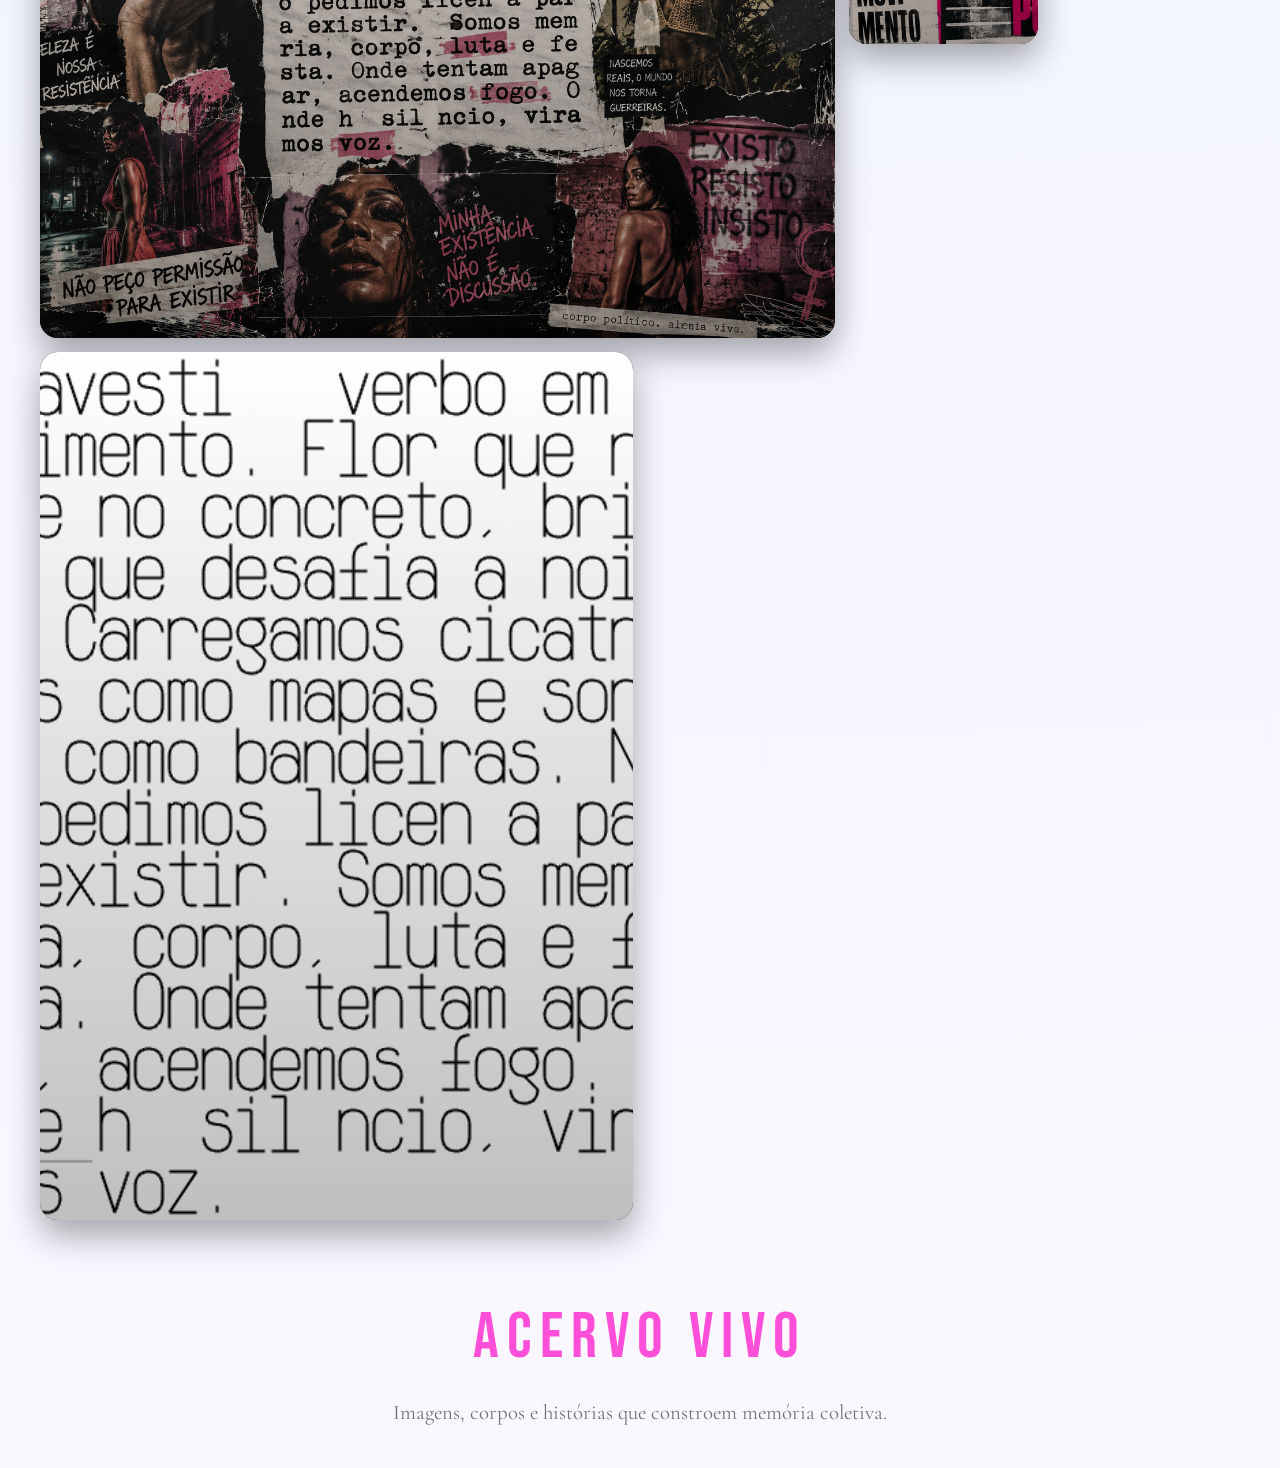
==== commit 82a0b7e9: "Update galeria.html" ====
--- a/galeria.html
+++ b/galeria.html
@@ -493,7 +493,11 @@
                         Galeria
                     </a>
                 </li>
-
+                    <li>
+                    <a class="nav-link" href="pag2.html">
+                        Manifesto
+                    </a>
+                </li>
                 <li>
                     <a class="nav-link" href="#sobre#index.html">
                         Sobre
@@ -666,40 +670,36 @@
     <div class="overlay">Memória 25</div>
 </div>
 
+
+
 <!-- 26 -->
-<div class="item big">
-    <img src="26.png">
+<div class="item small">
+    <img src="27.png">
     <div class="overlay">Memória 26</div>
 </div>
 
 <!-- 27 -->
-<div class="item small">
-    <img src="27.png">
-    <div class="overlay">Memória 27</div>
-</div>
-
-<!-- 28 -->
 <div class="item medium">
     <img src="28.png">
-    <div class="overlay">Memória 28</div>
-</div>
-
-<!-- 29-->
+    <div class="overlay">Memória 27</div>
+</div>
+
+<!-- 28-->
 <div class="item wide">
     <img src="29.png">
+    <div class="overlay">Memória 28</div>
+</div>
+
+<!-- 29 -->
+<div class="item small">
+    <img src="30.png">
     <div class="overlay">Memória 29</div>
 </div>
 
 <!-- 30 -->
-<div class="item small">
-    <img src="30.png">
+<div class="item big">
+    <img src="31.png">
     <div class="overlay">Memória 30</div>
-</div>
-
-<!-- 31 -->
-<div class="item big">
-    <img src="20.png">
-    <div class="overlay">Memória 31</div>
 </div>
 
 
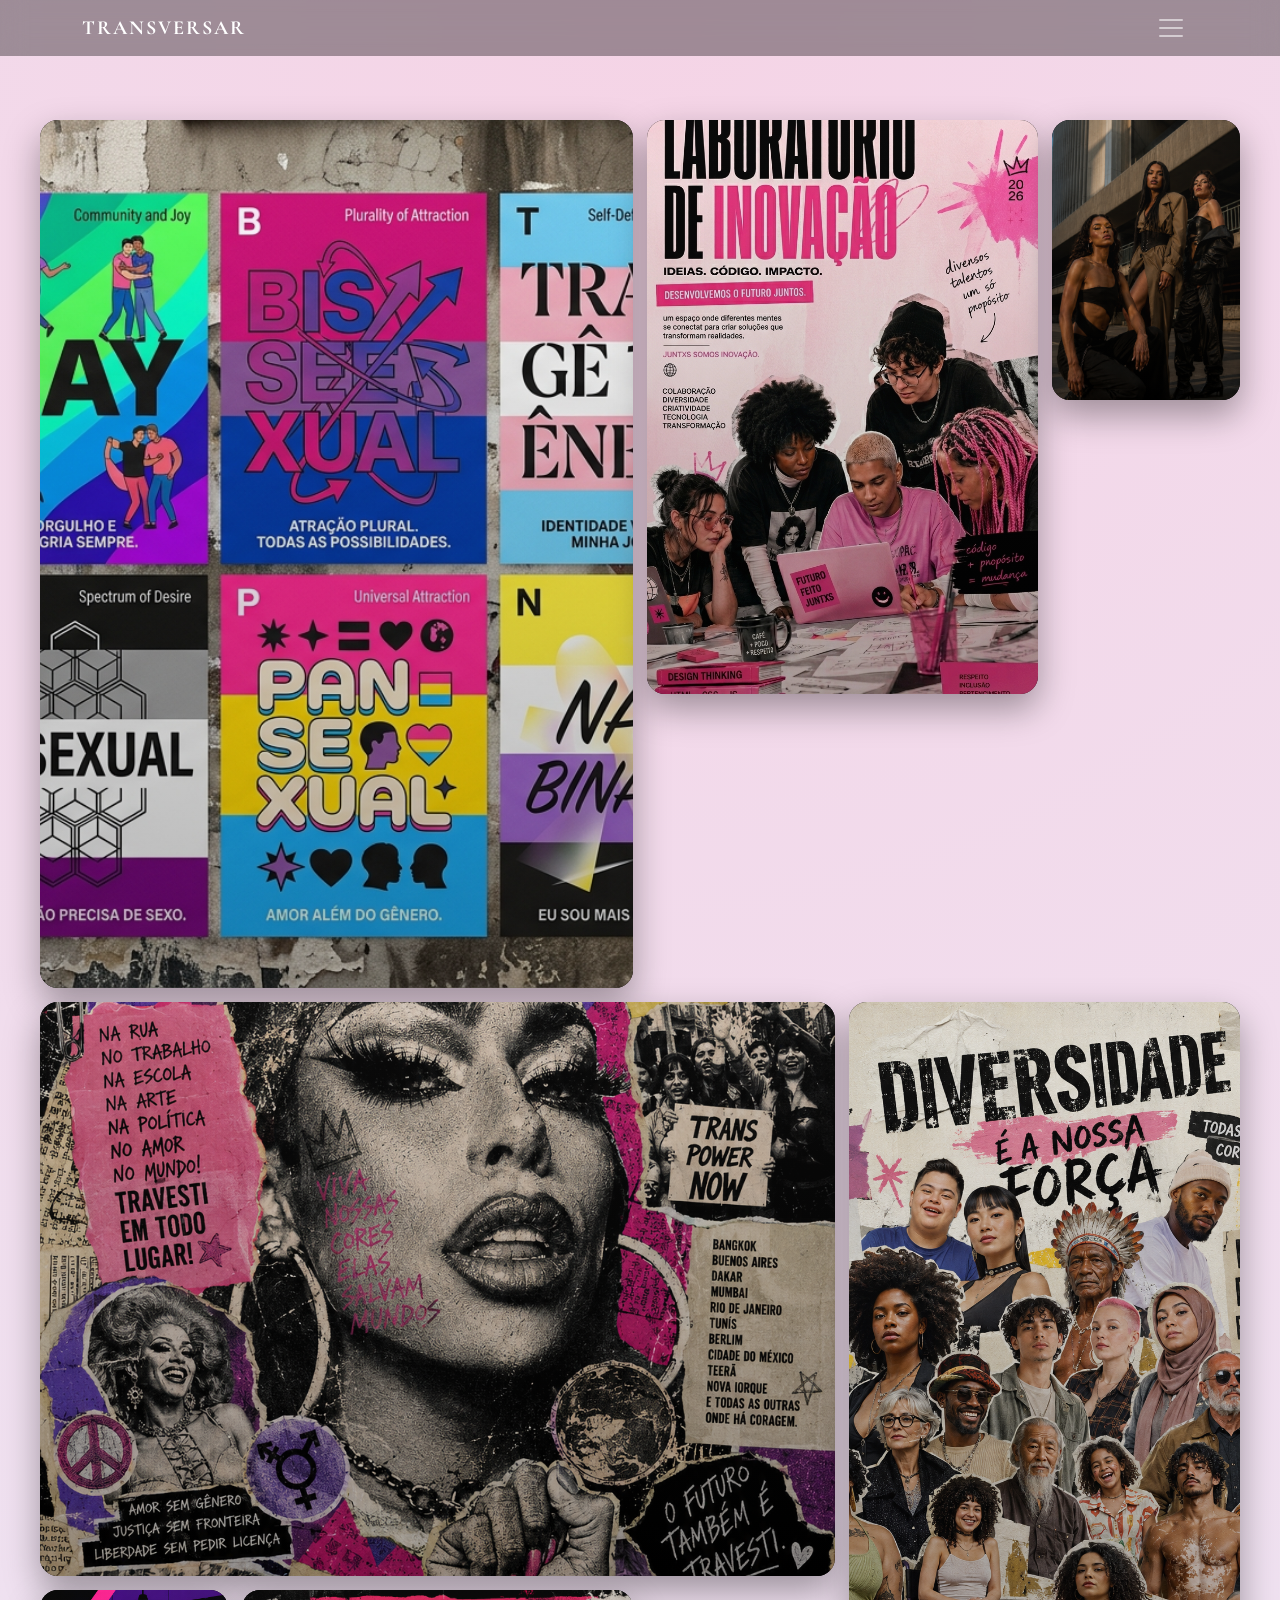
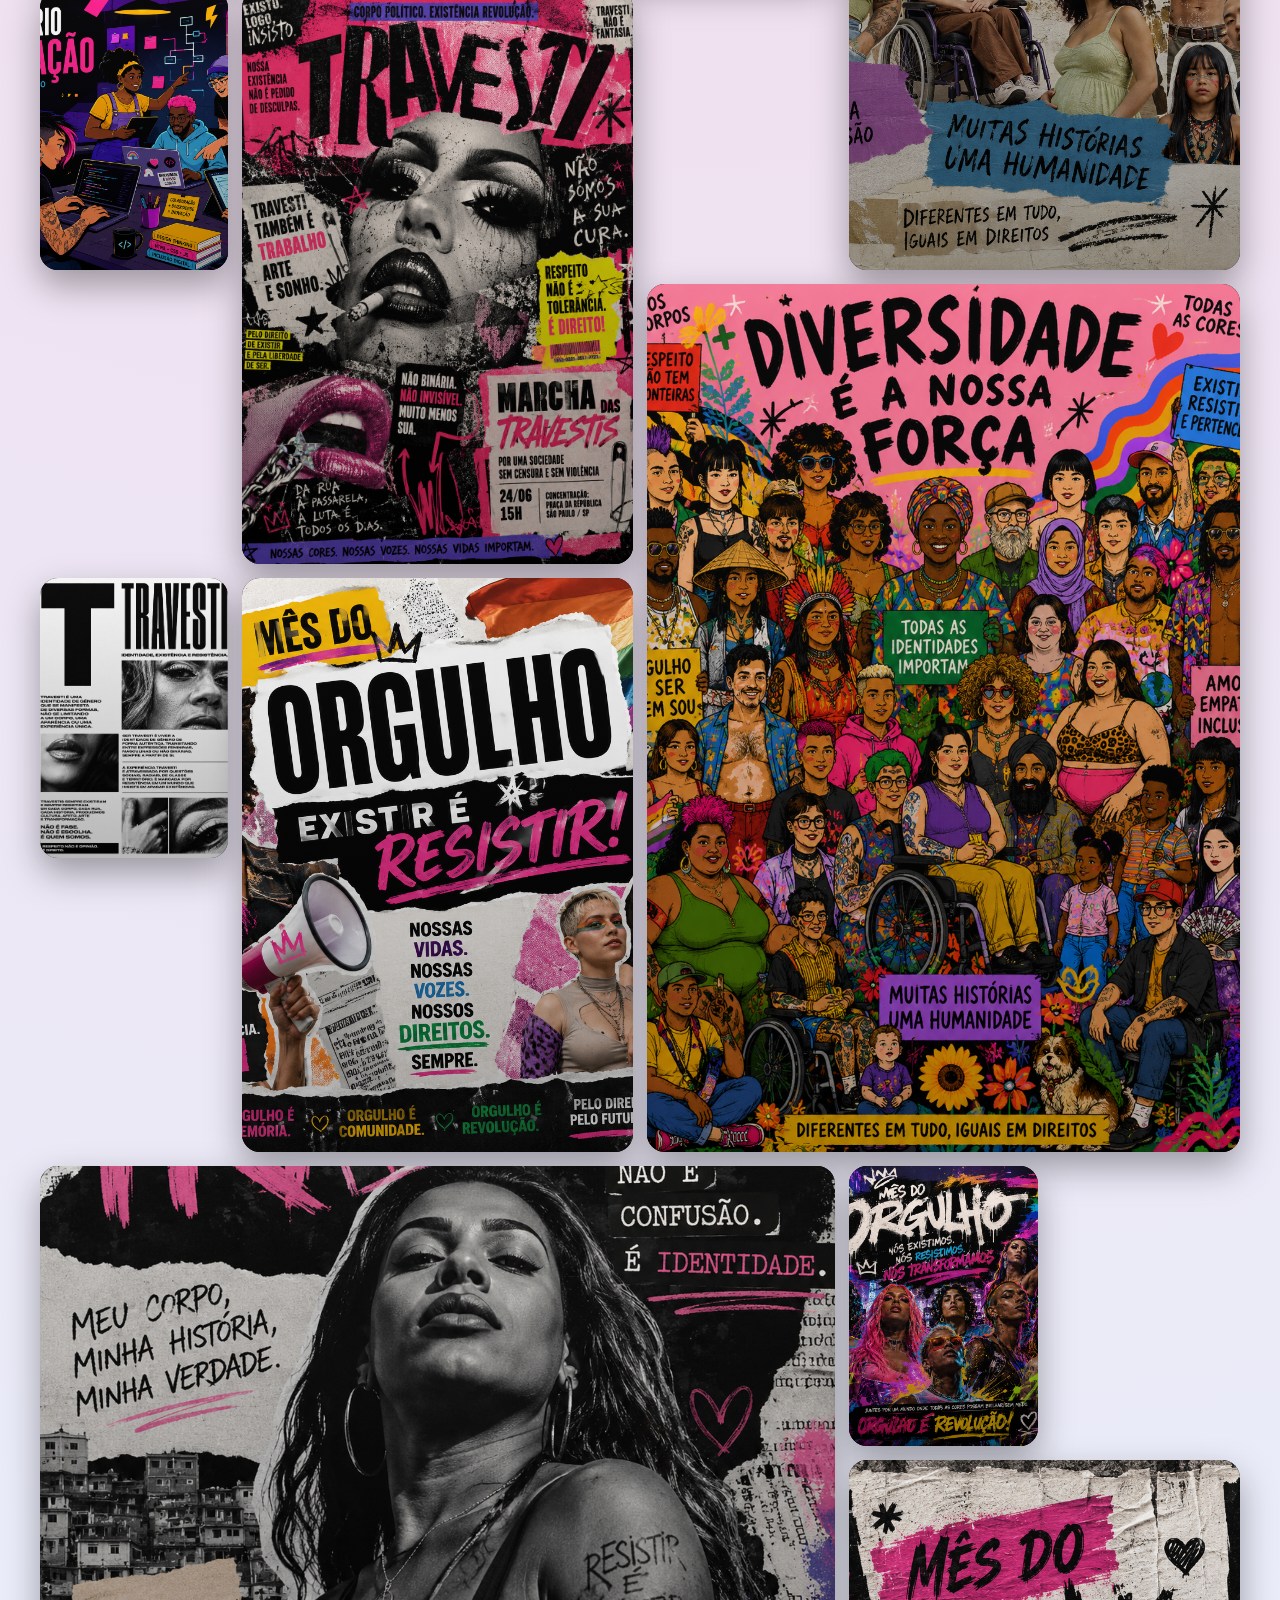
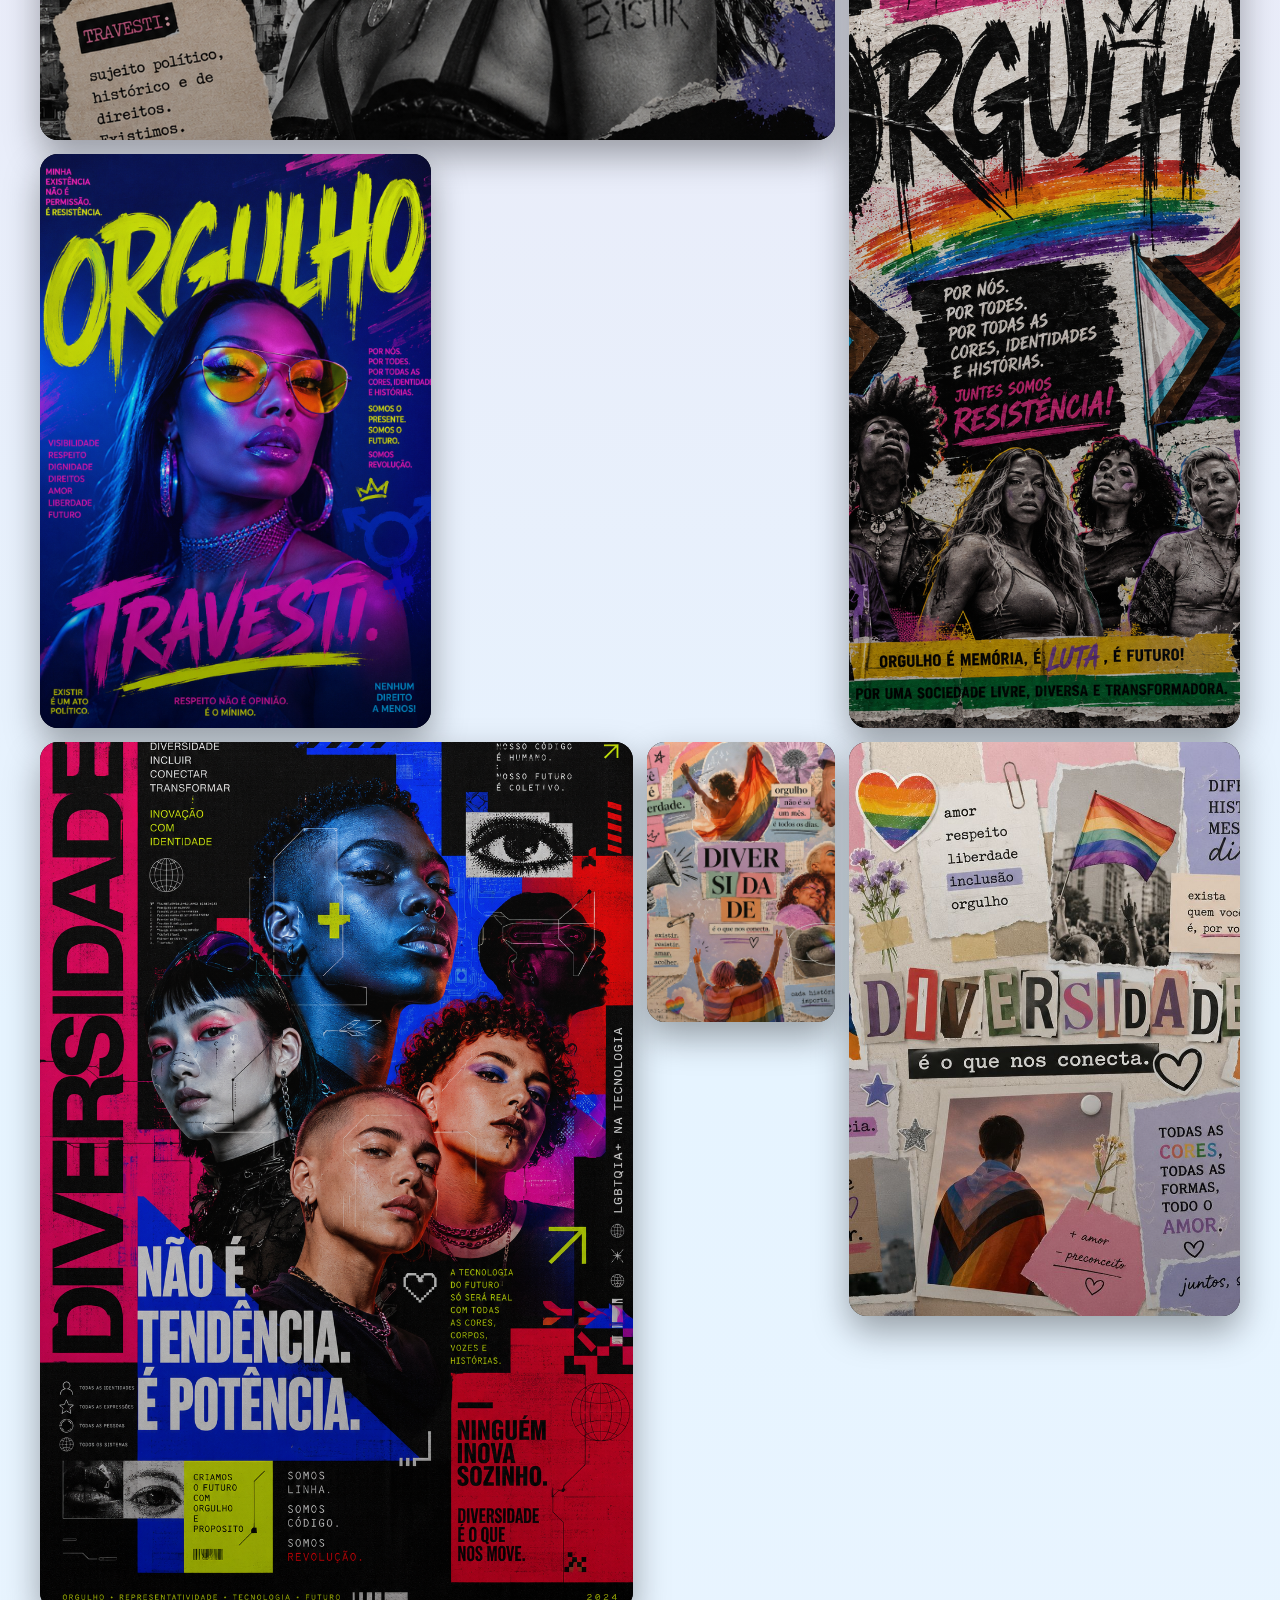
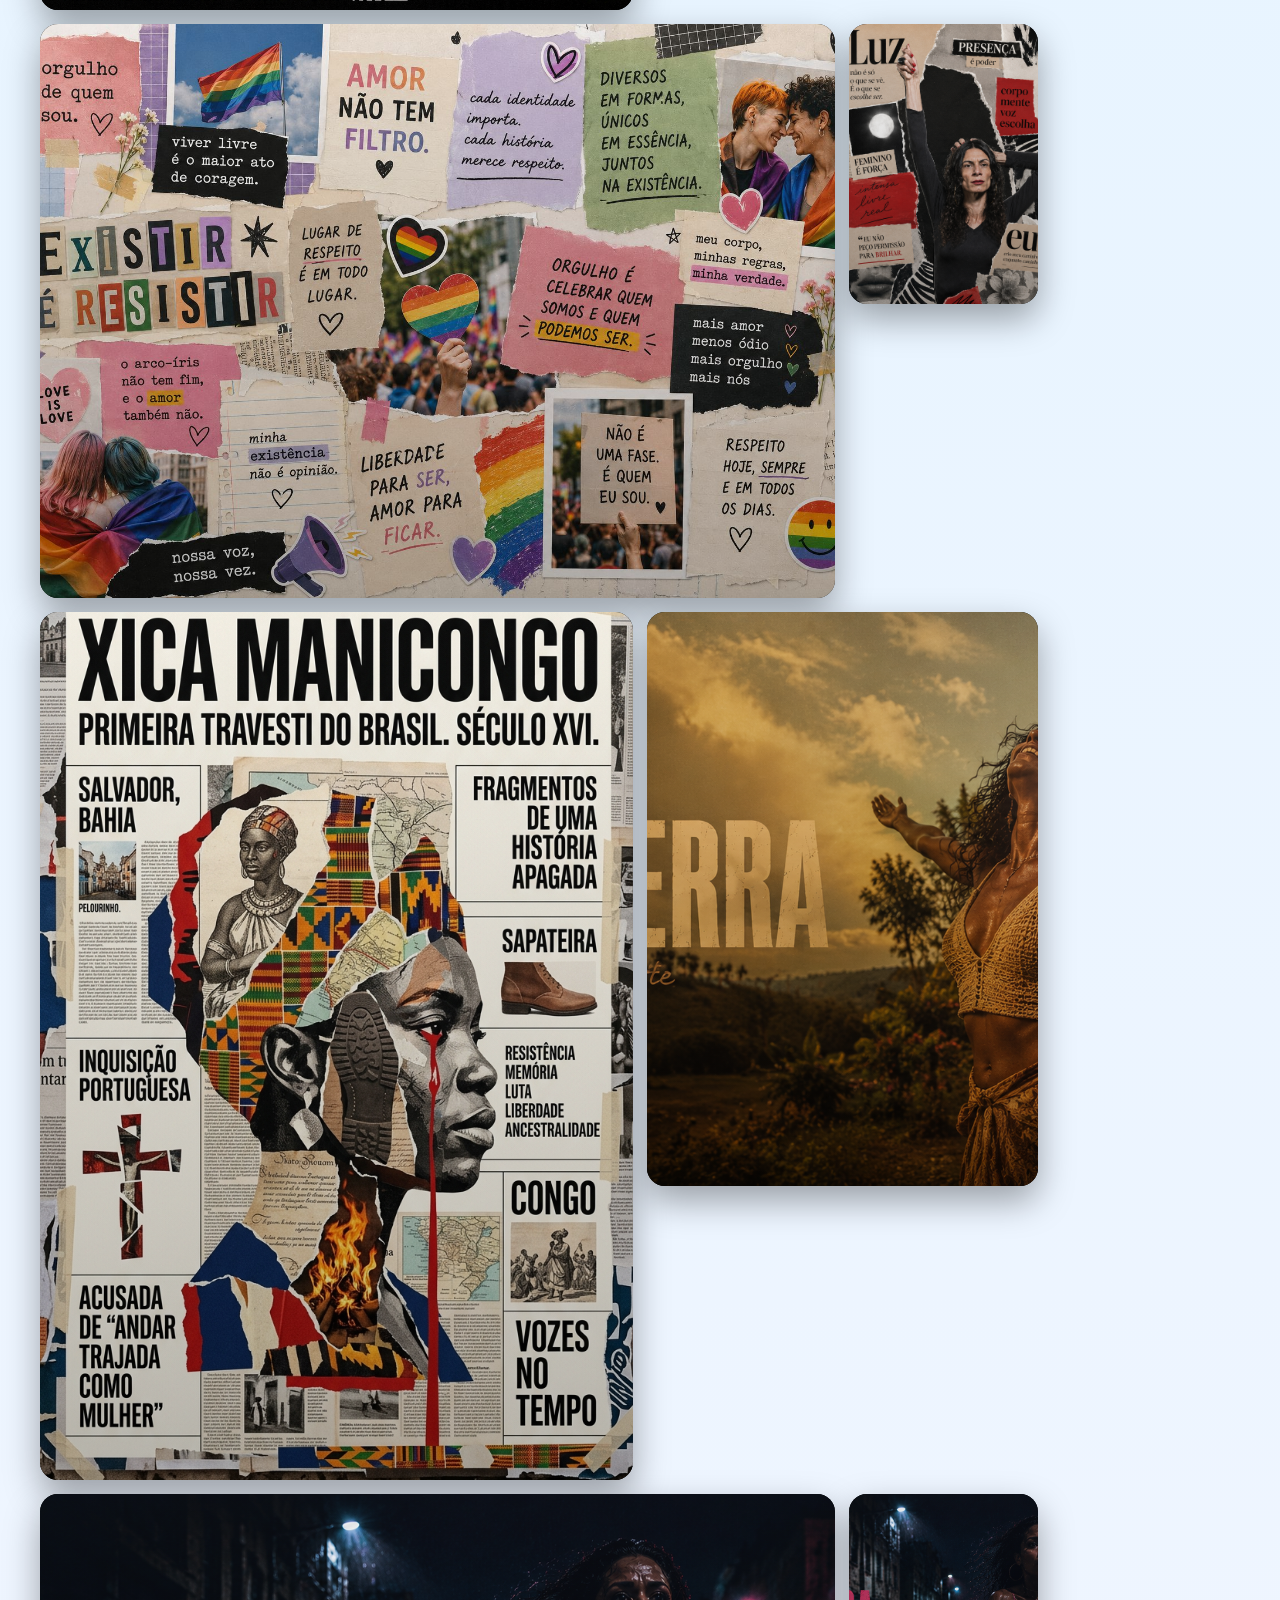
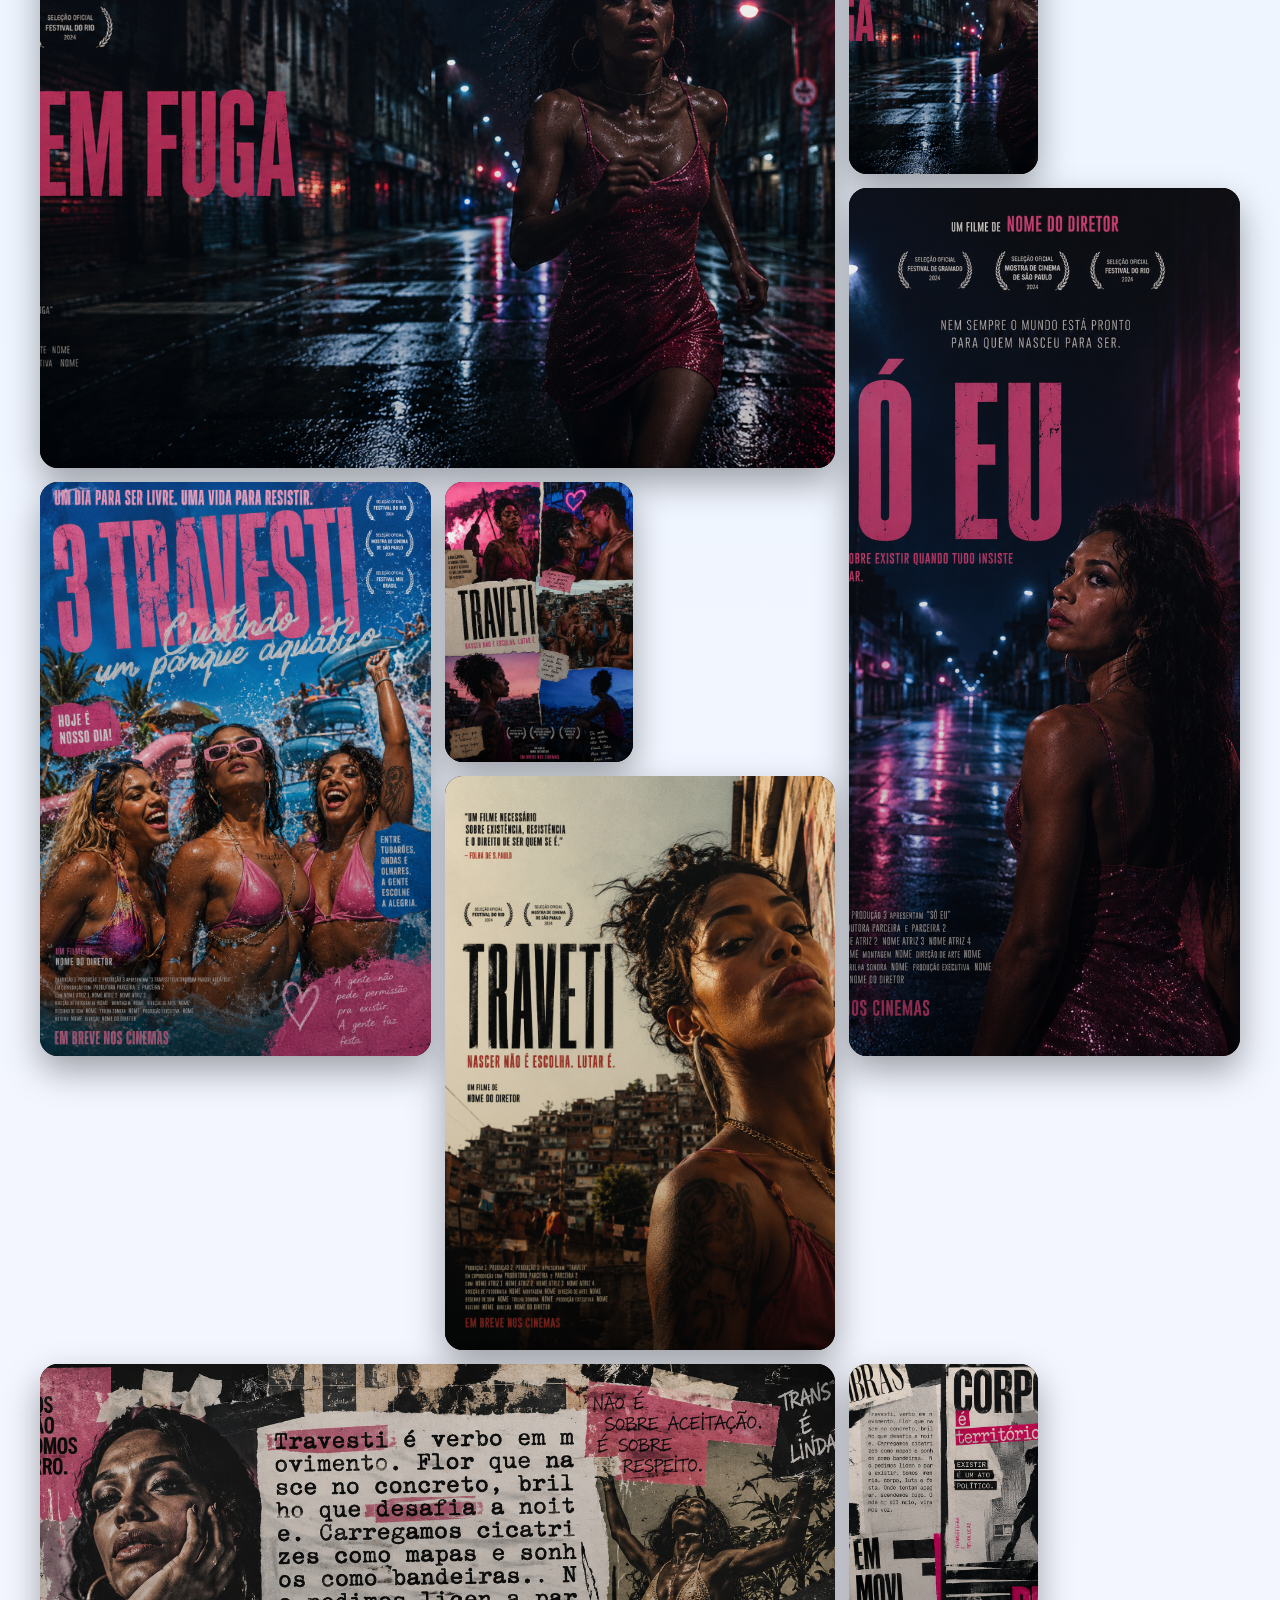
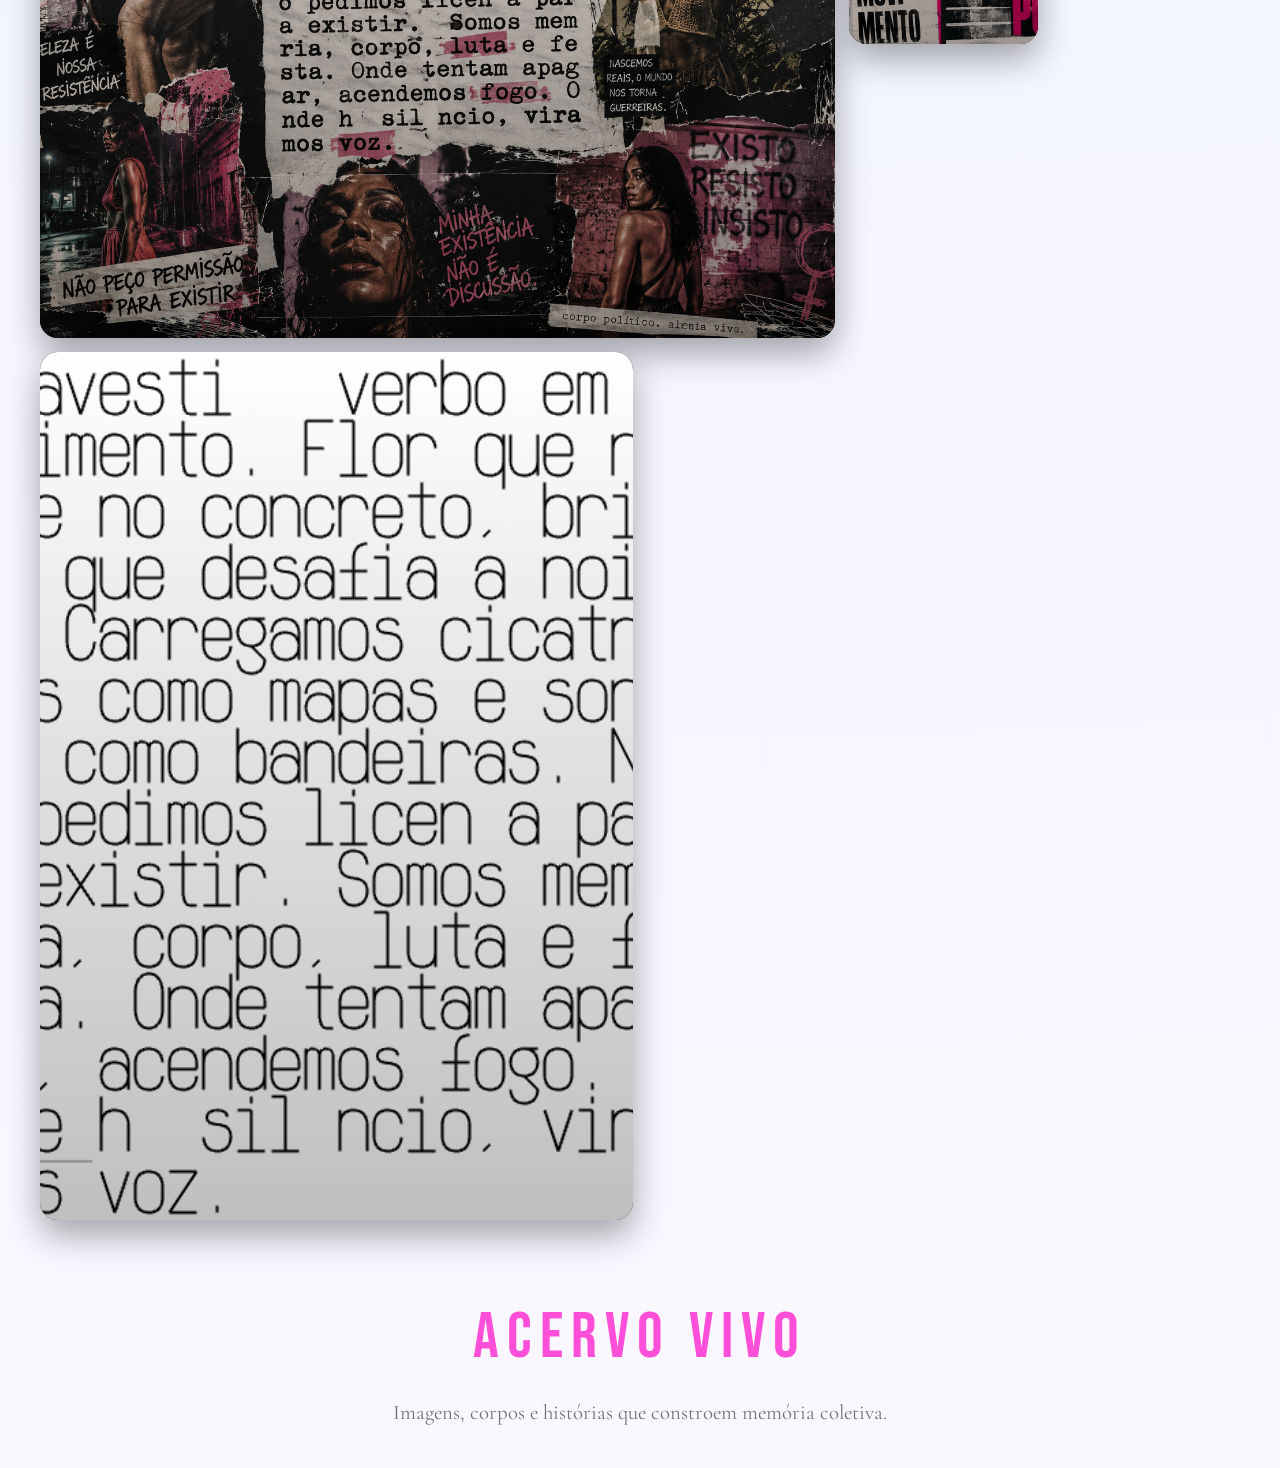
==== commit 57c0f9e4: "Update galeria.html" ====
--- a/galeria.html
+++ b/galeria.html
@@ -6,7 +6,7 @@
 <meta name="viewport" content="width=device-width, initial-scale=1.0">
 
 <title>Acervo Travesti</title>
-
+<link rel="icon" type="image/x-icon" href="fav.ico">
 <link href="https://cdn.jsdelivr.net/npm/bootstrap@5.3.3/dist/css/bootstrap.min.css" rel="stylesheet">
 <link href="https://fonts.googleapis.com/css2?family=Bodoni+Moda:wght@400;700&display=swap" rel="stylesheet">
 <style>
@@ -419,7 +419,7 @@
         <div class="container">
 
             <a class="navbar-brand" href="#">
-                TRANSPOLITIZARTES
+                TRANSversar
             </a>
 
             <button class="navbar-toggler"
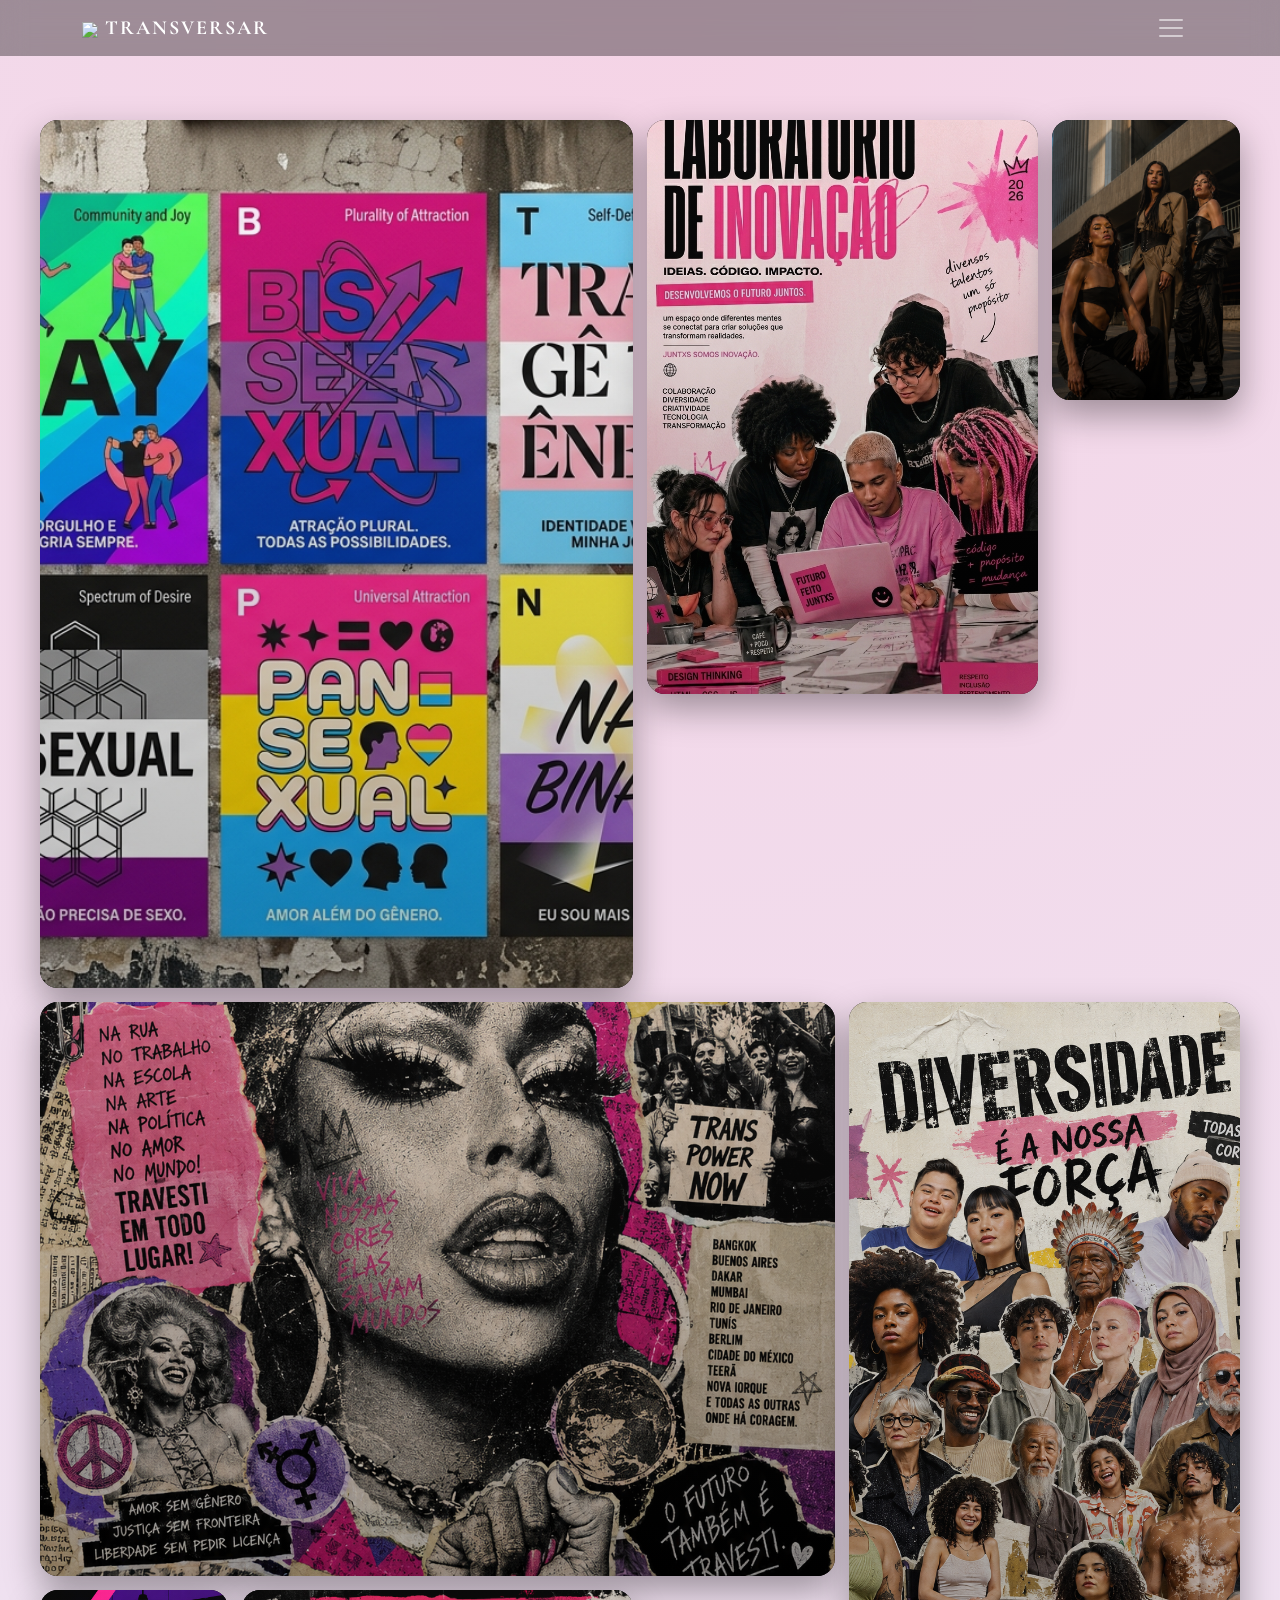
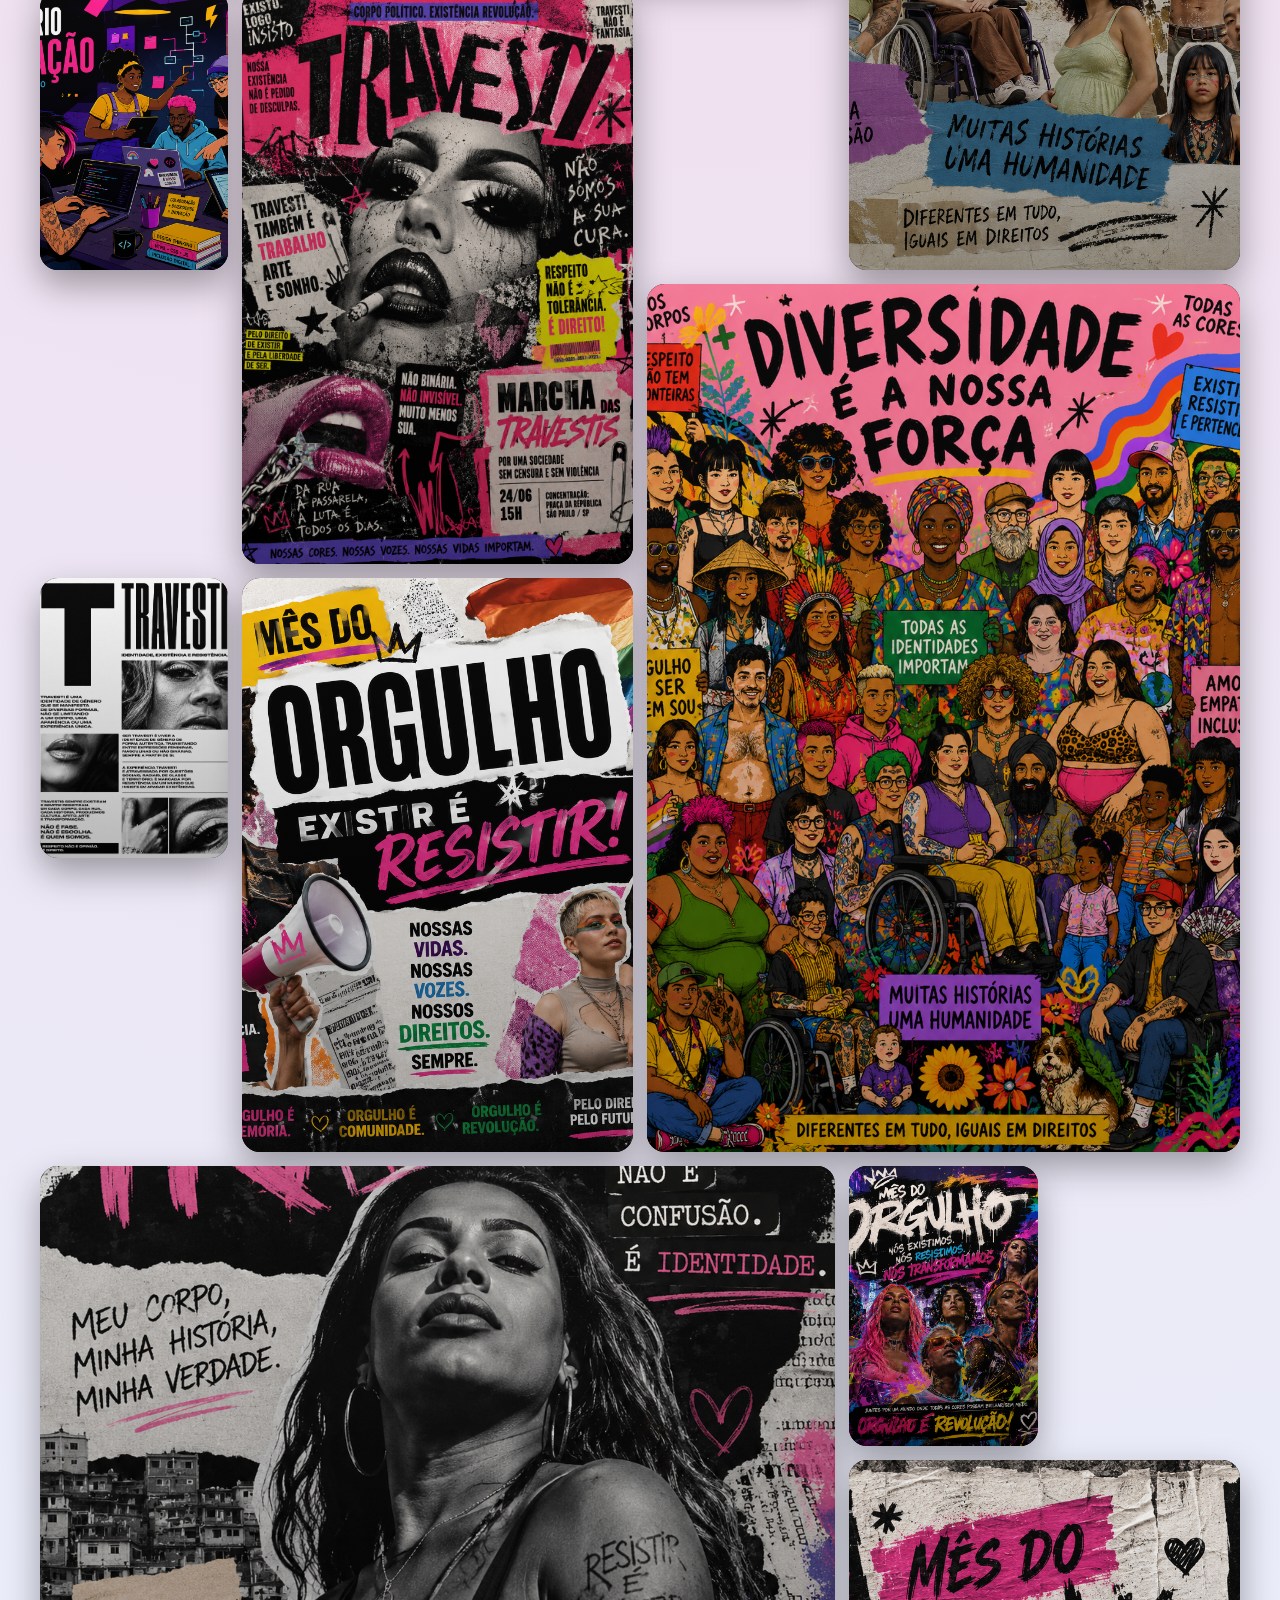
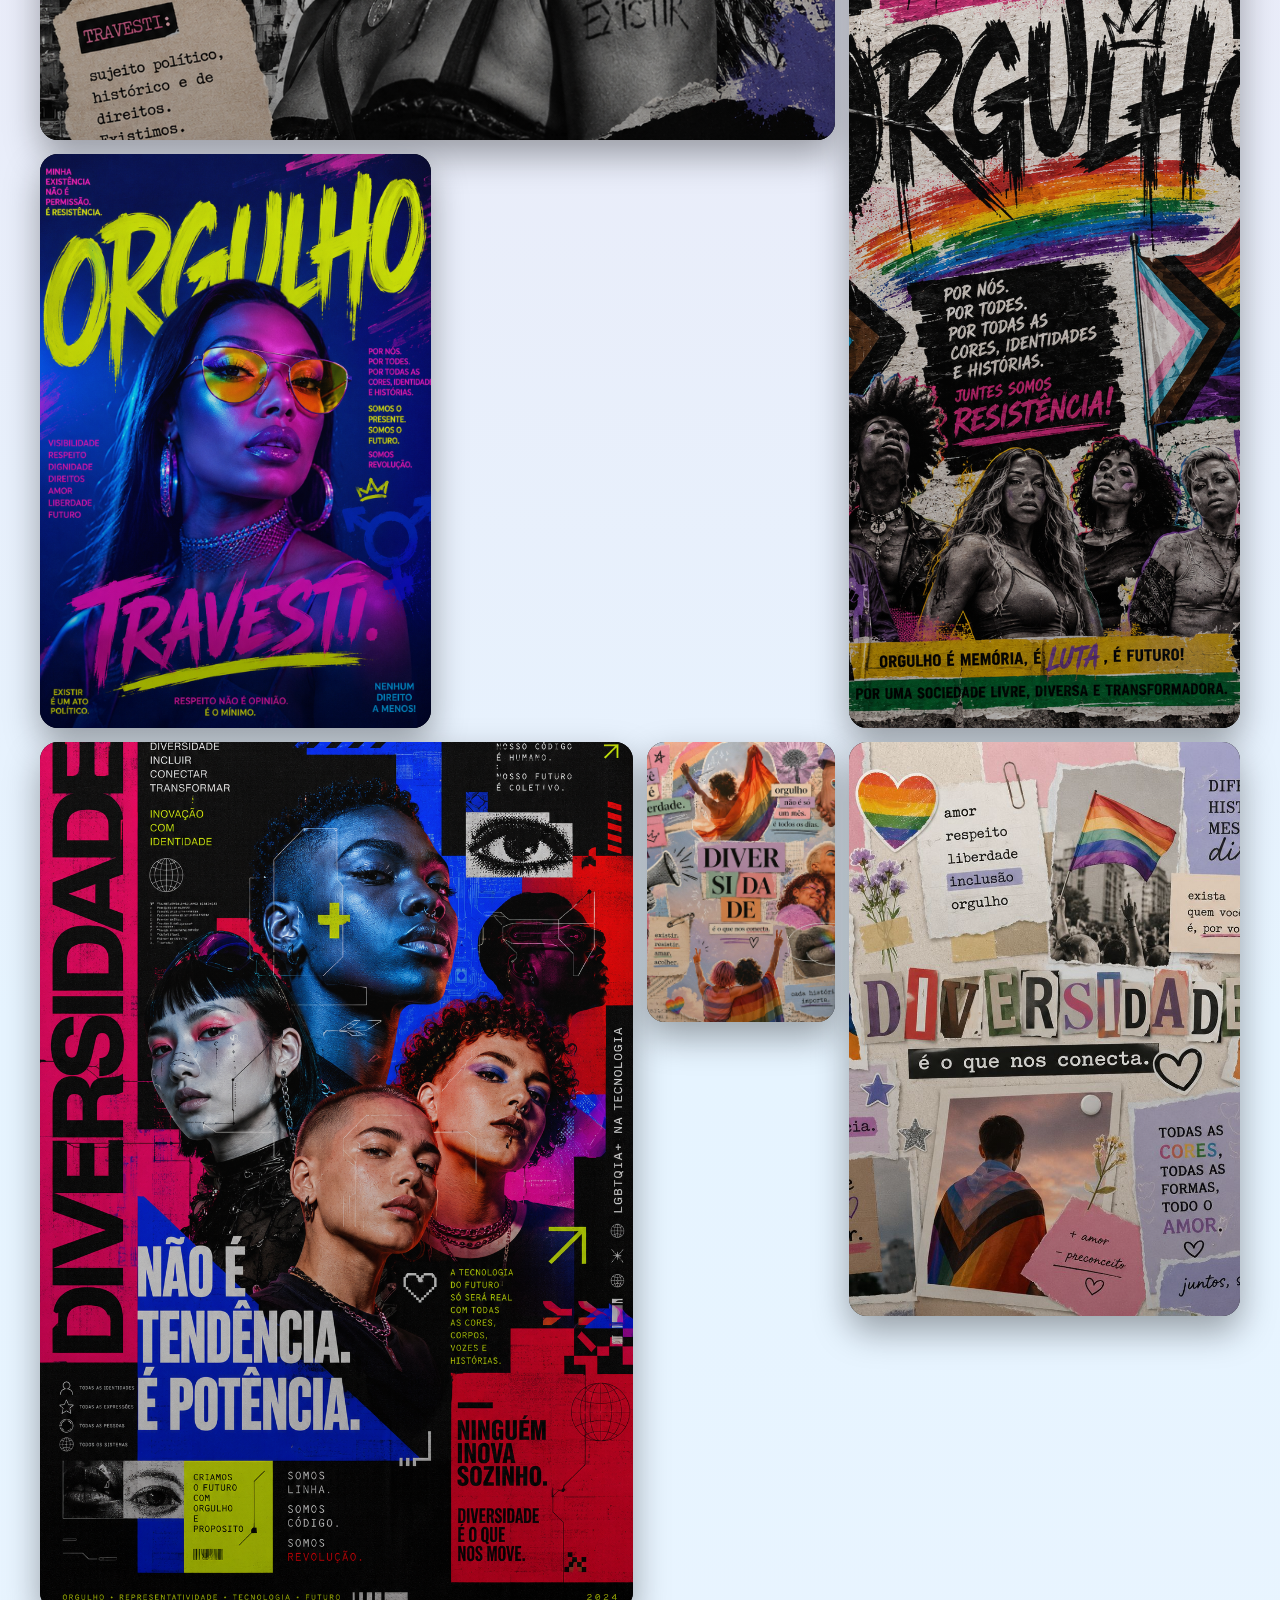
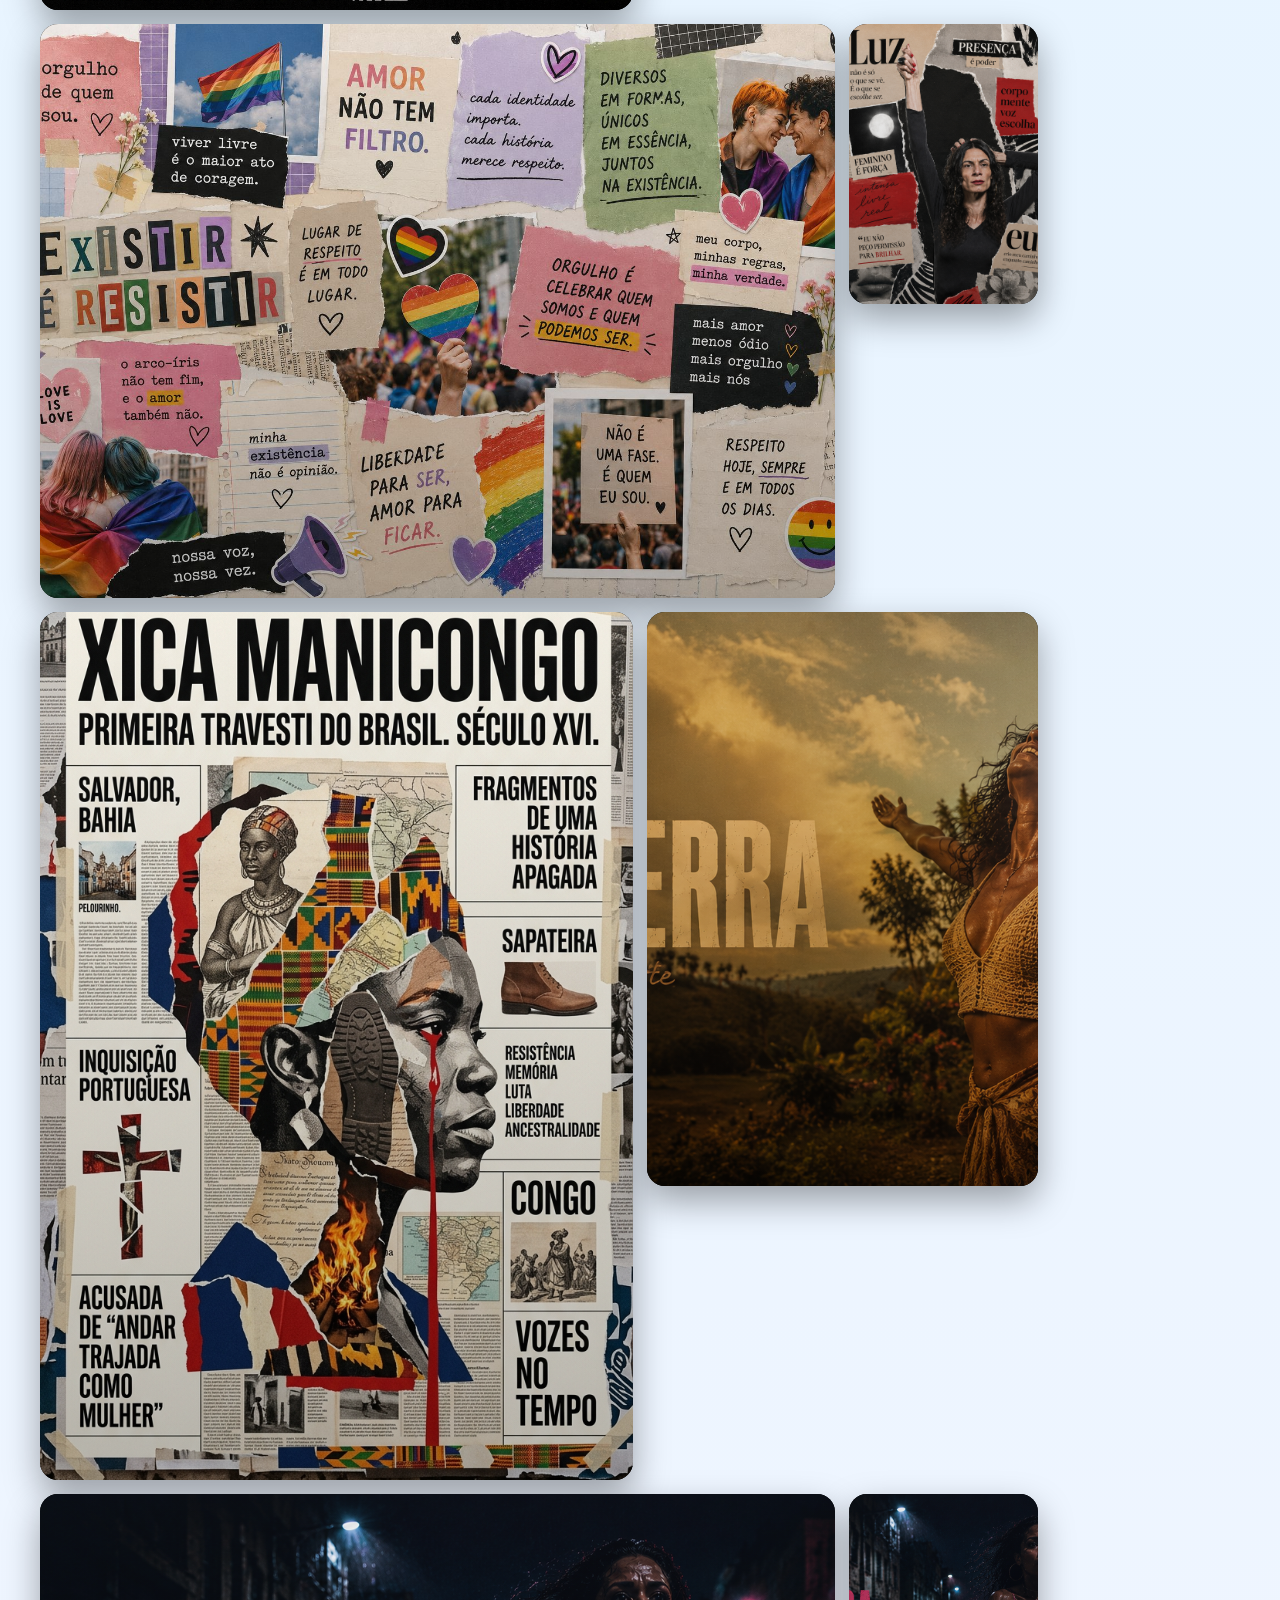
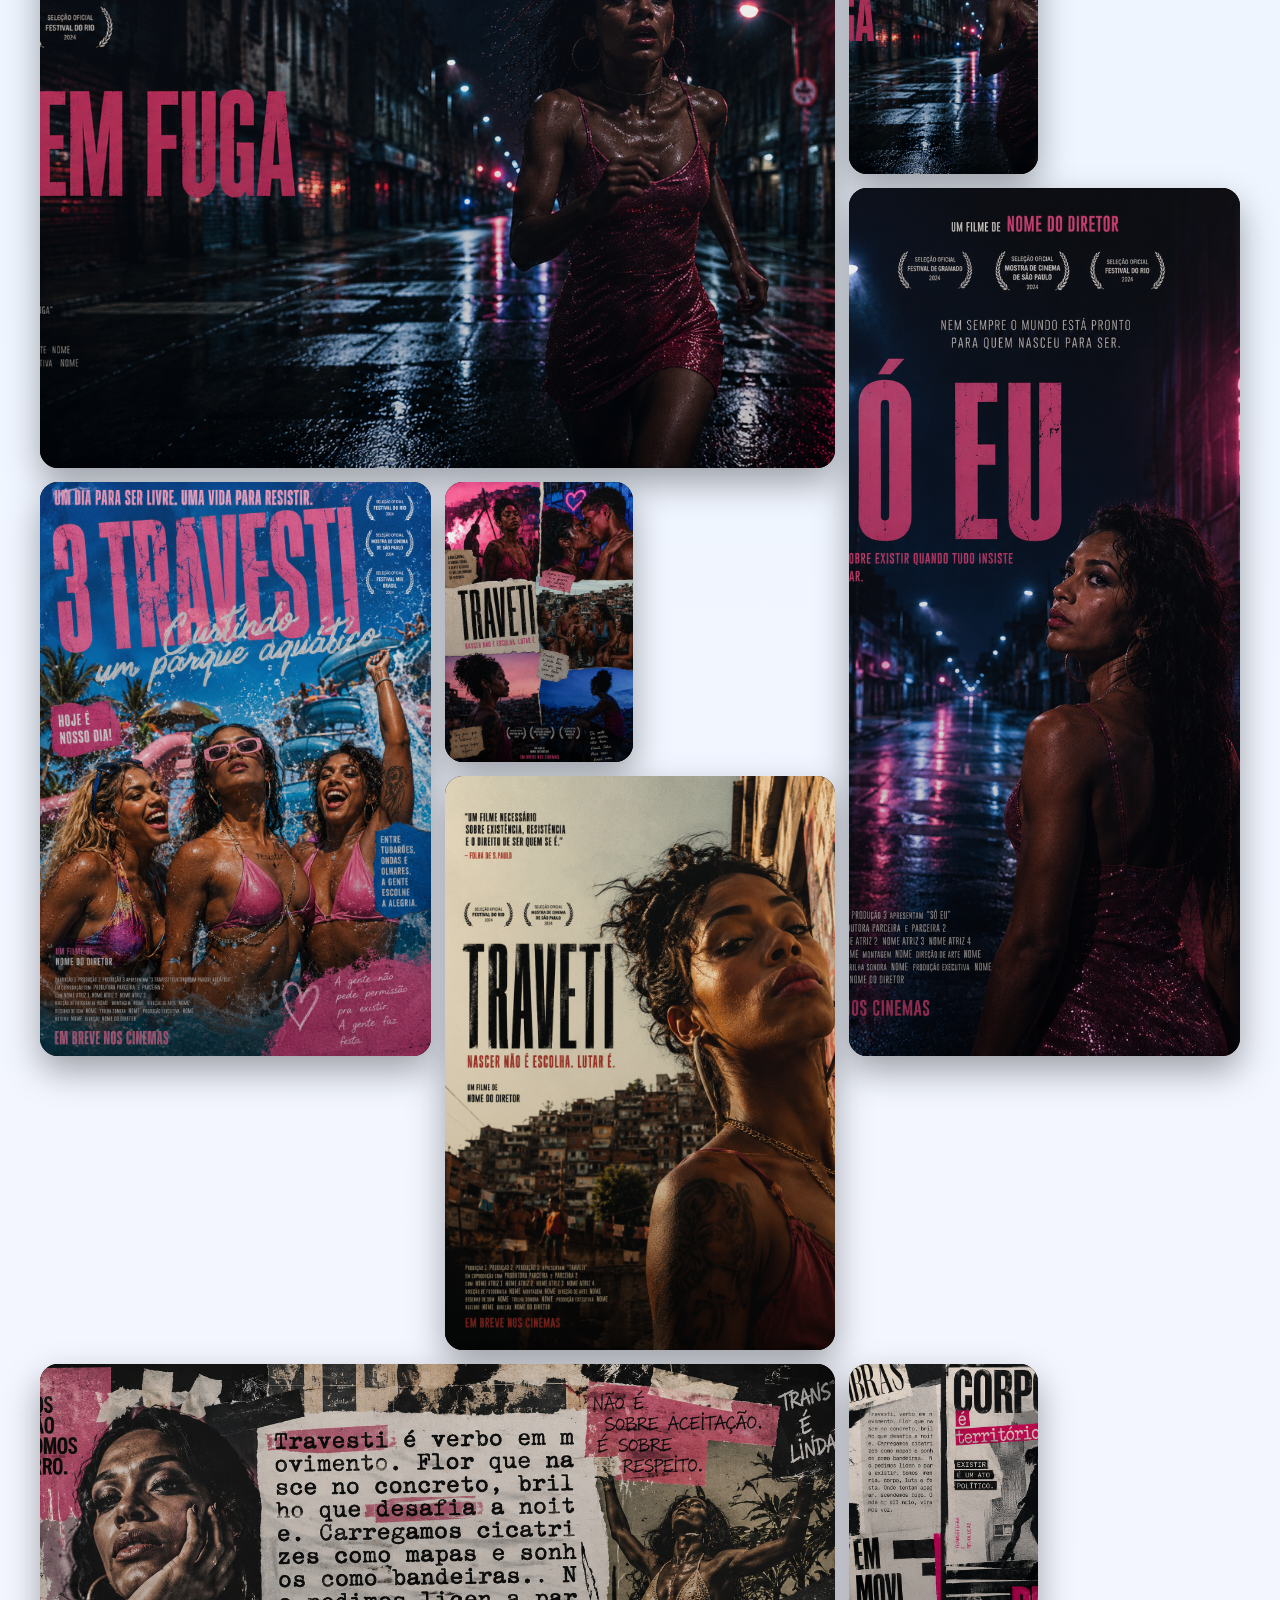
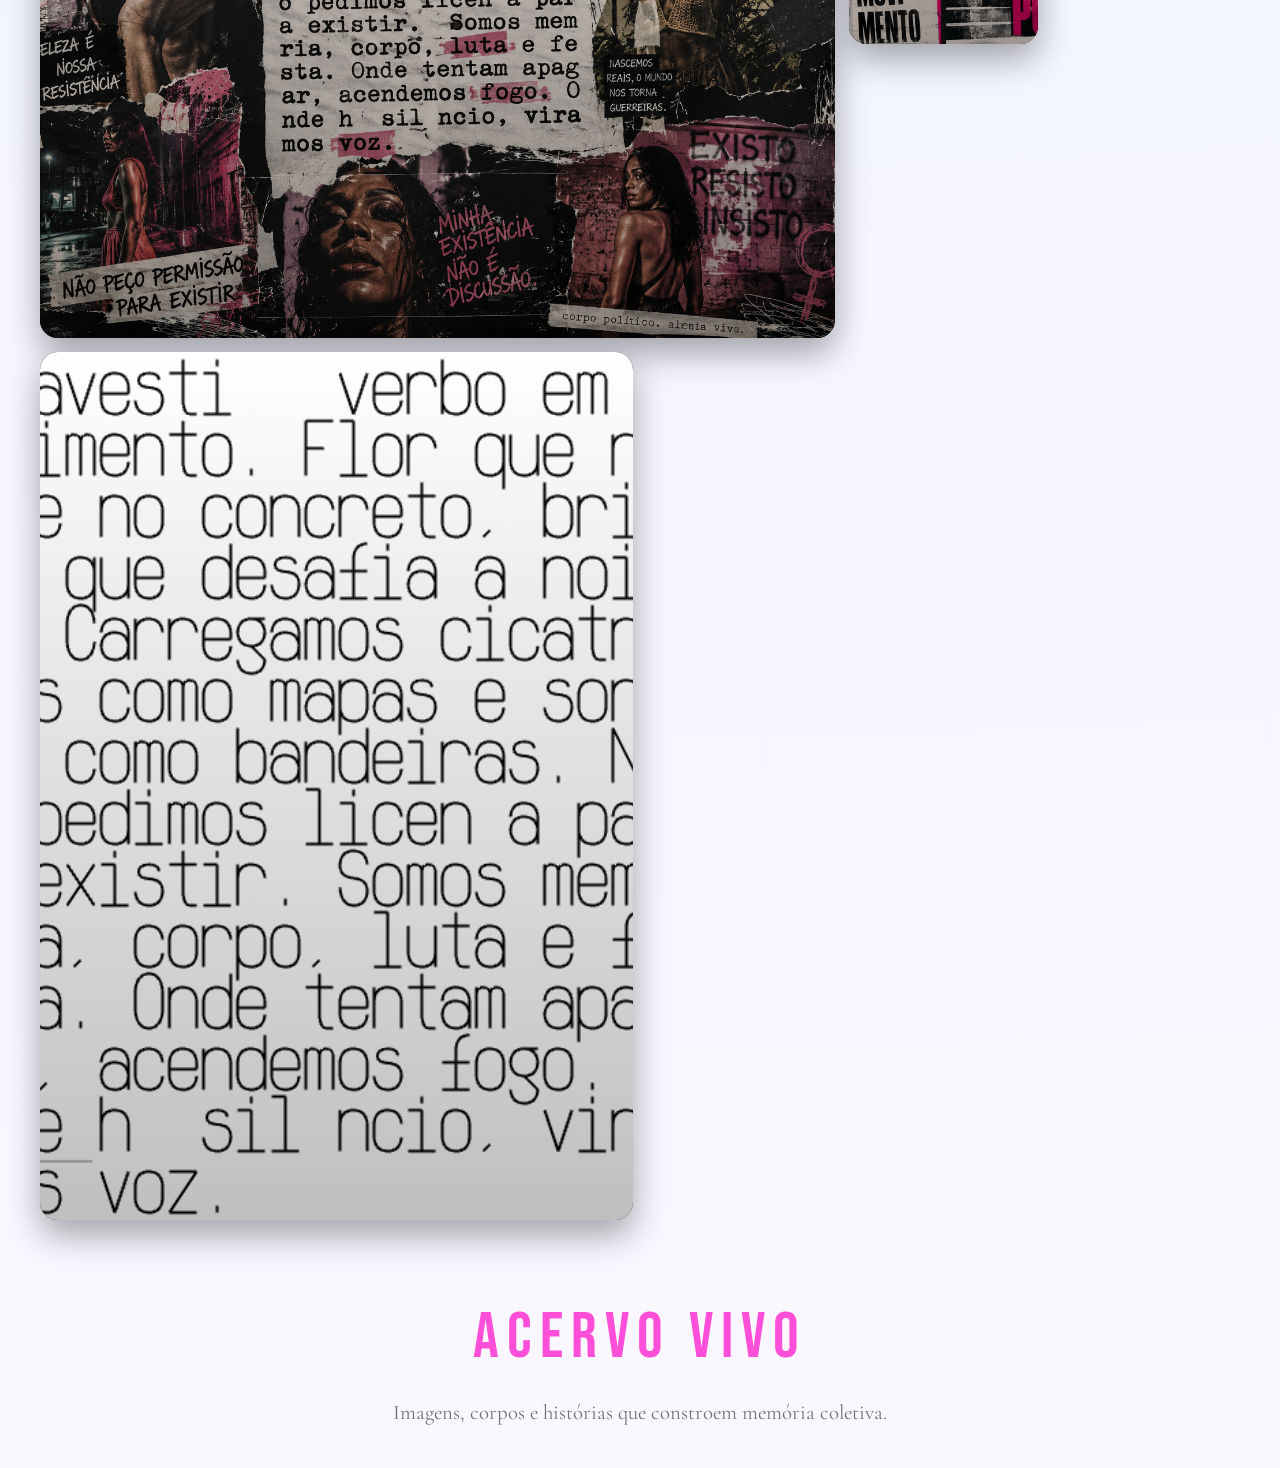
==== commit dadff698: "Update galeria.html" ====
--- a/galeria.html
+++ b/galeria.html
@@ -419,7 +419,8 @@
         <div class="container">
 
             <a class="navbar-brand" href="#">
-                TRANSversar
+                <img src="favicon.png" width="120" height="auto">
+                   TRANSversar
             </a>
 
             <button class="navbar-toggler"
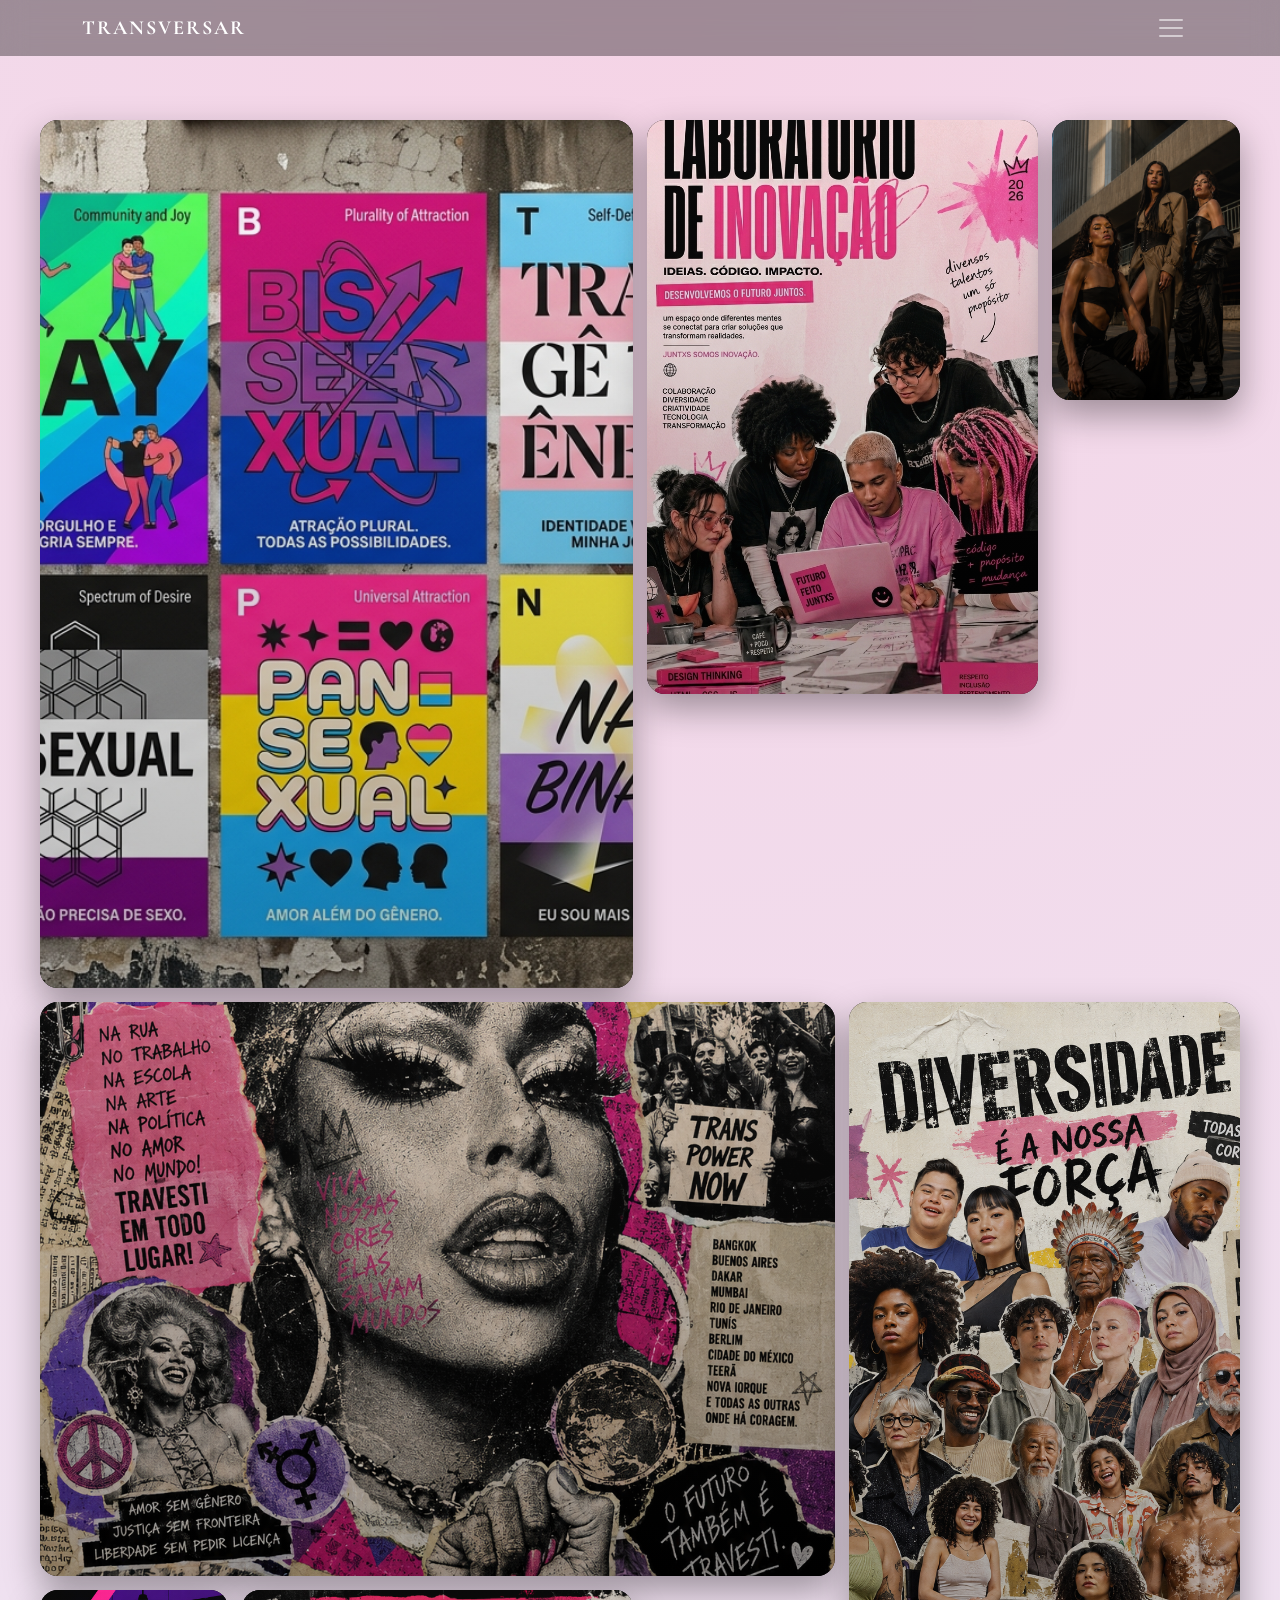
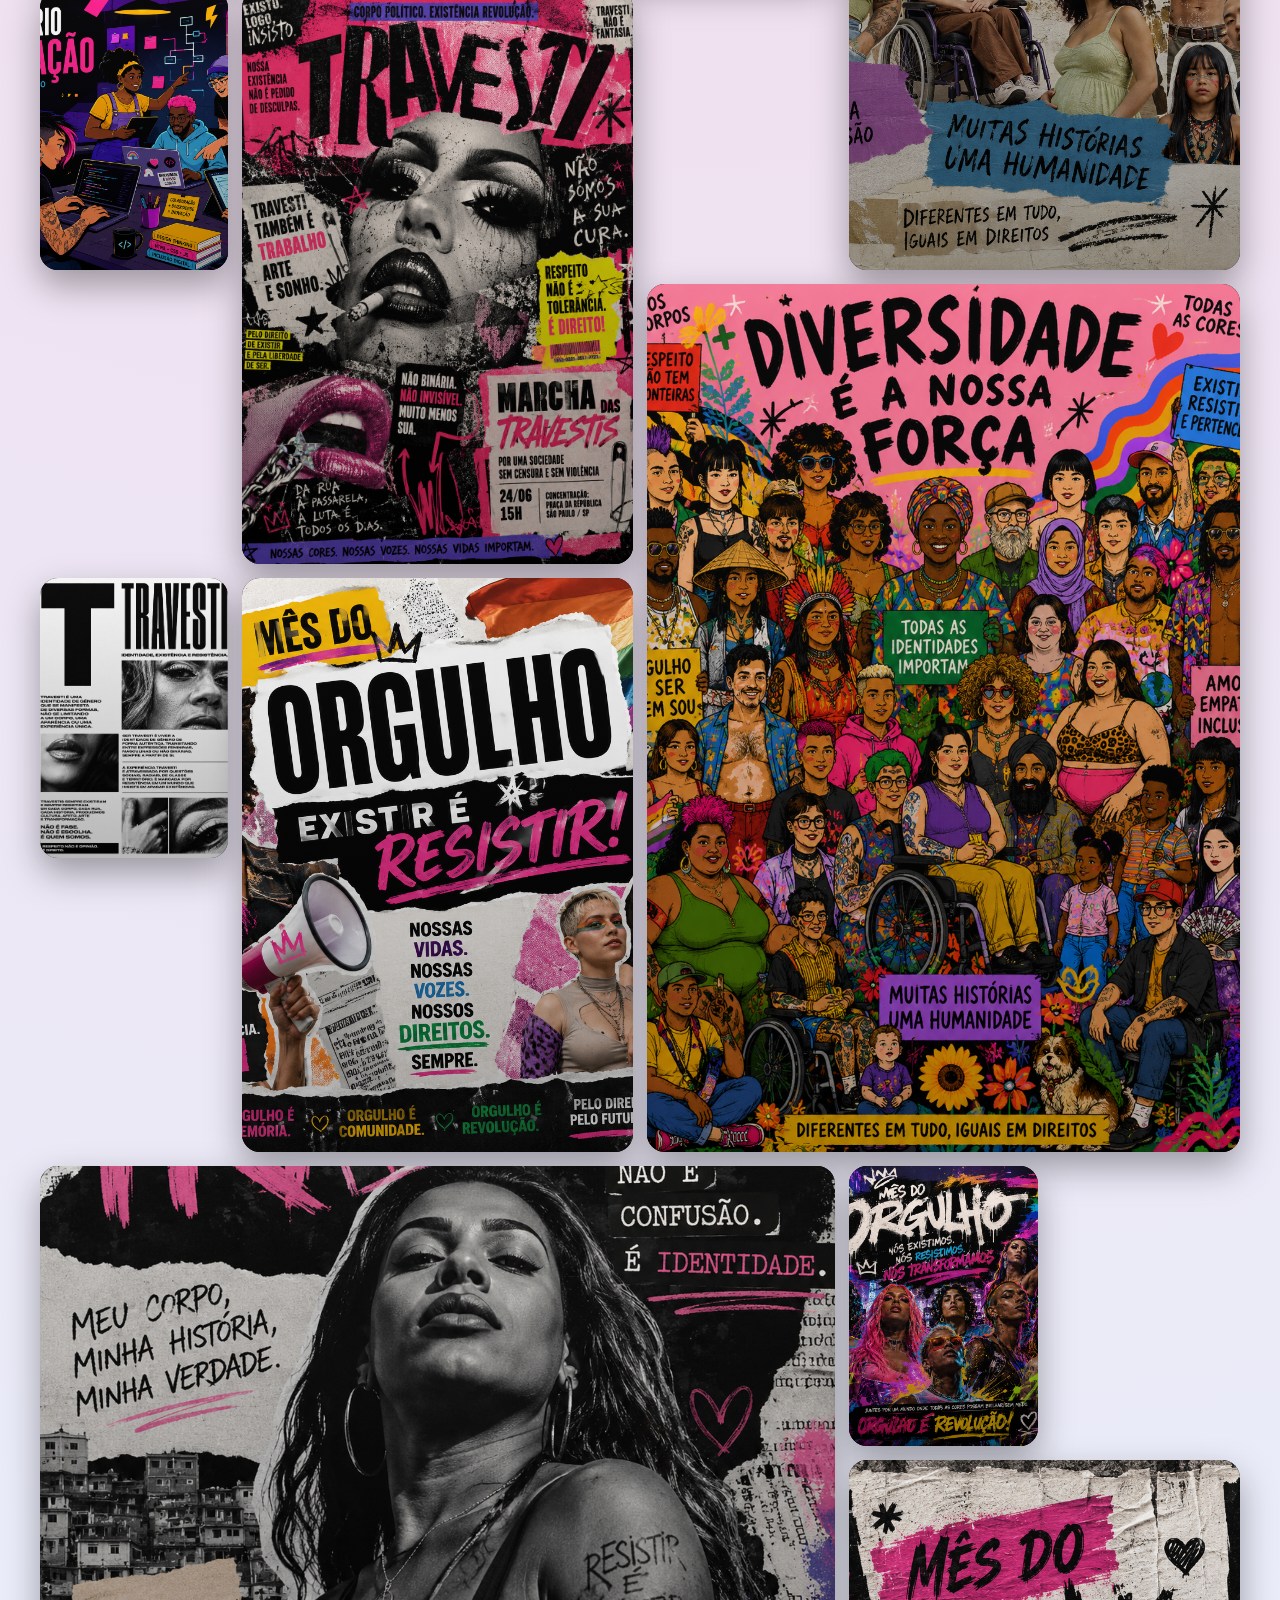
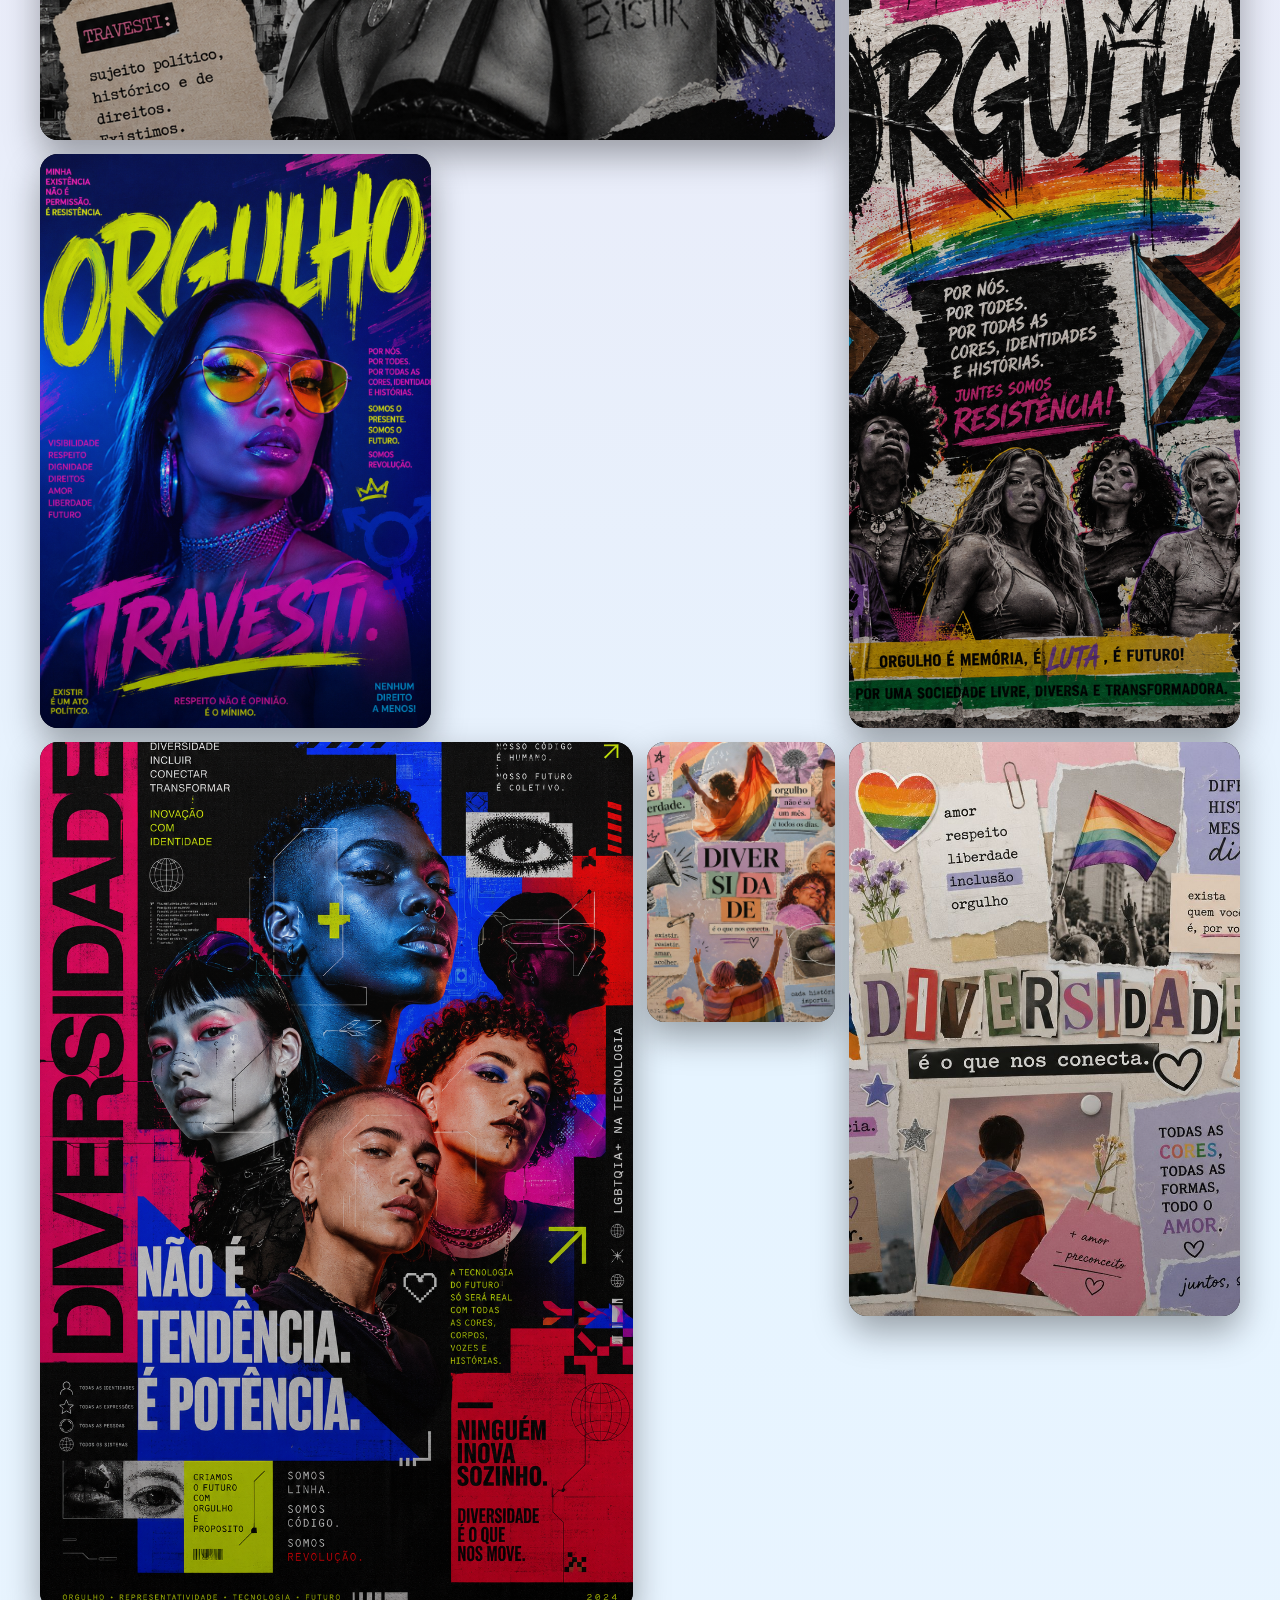
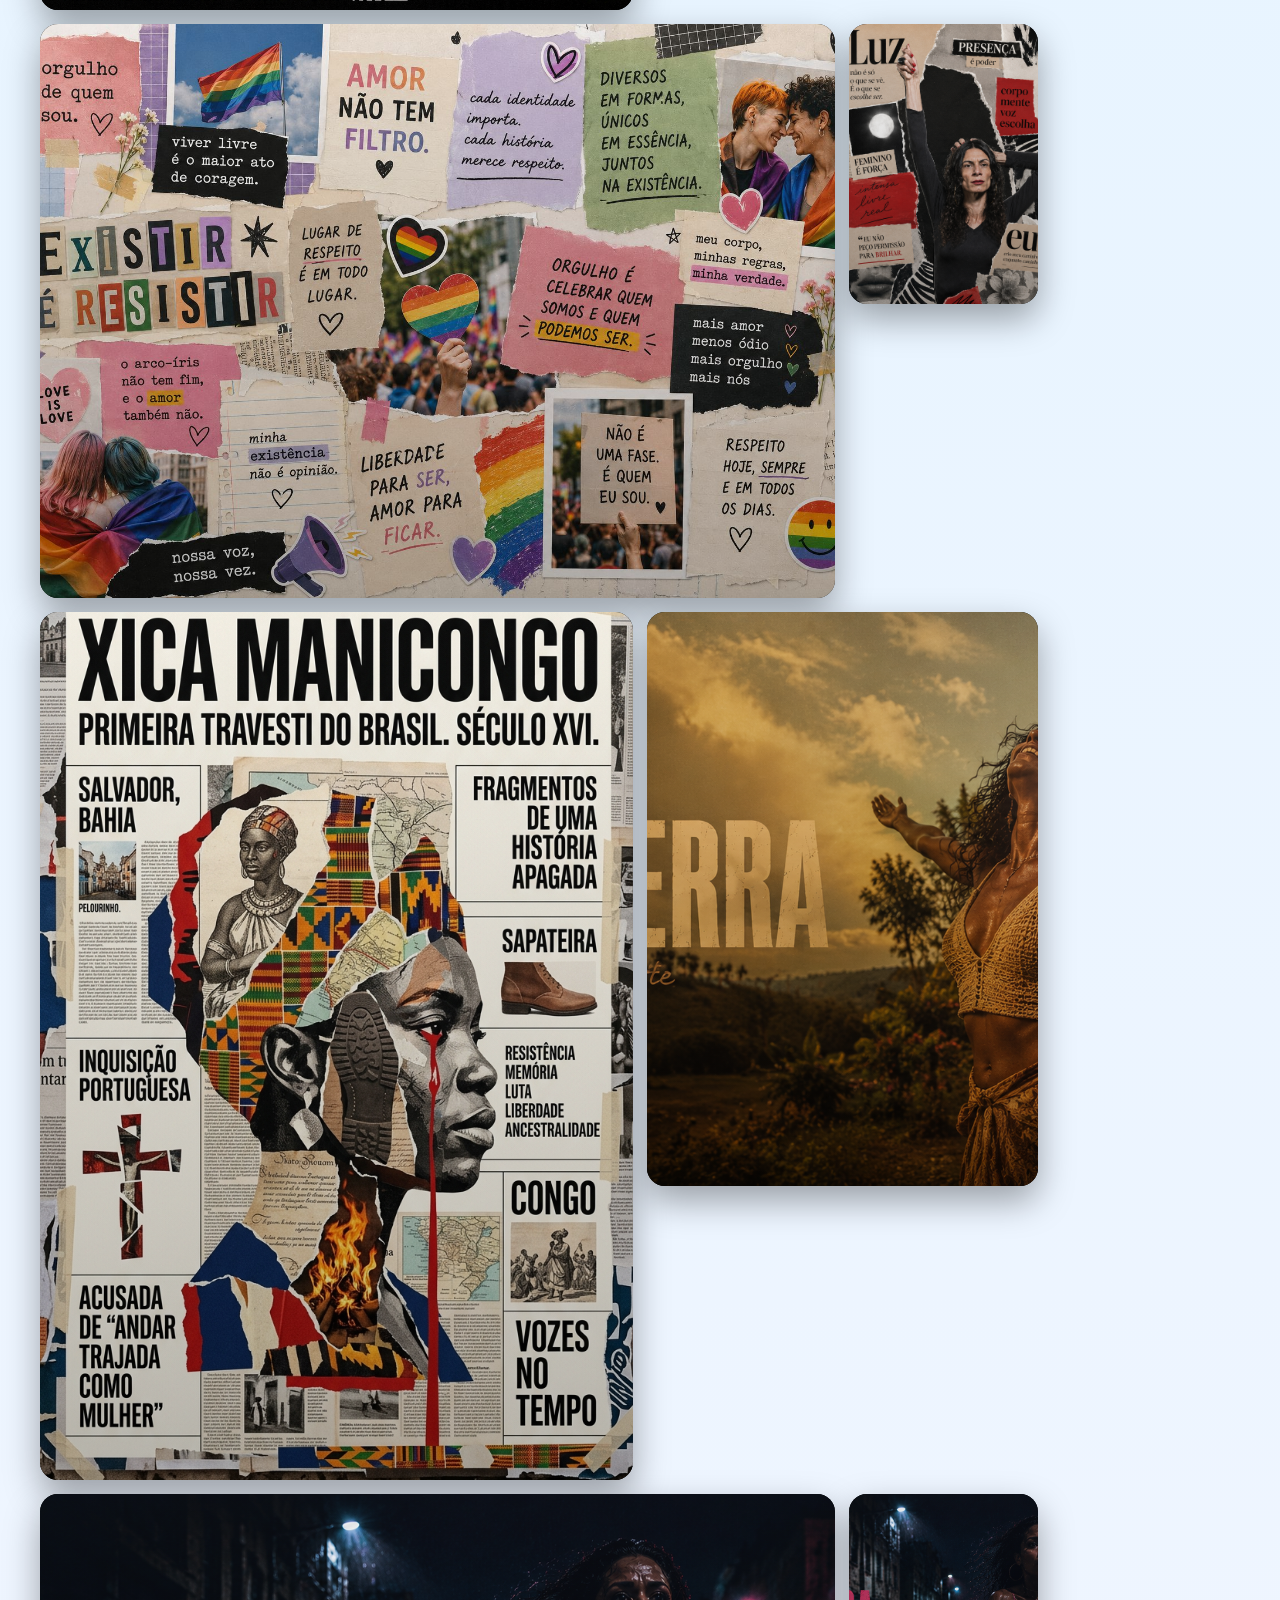
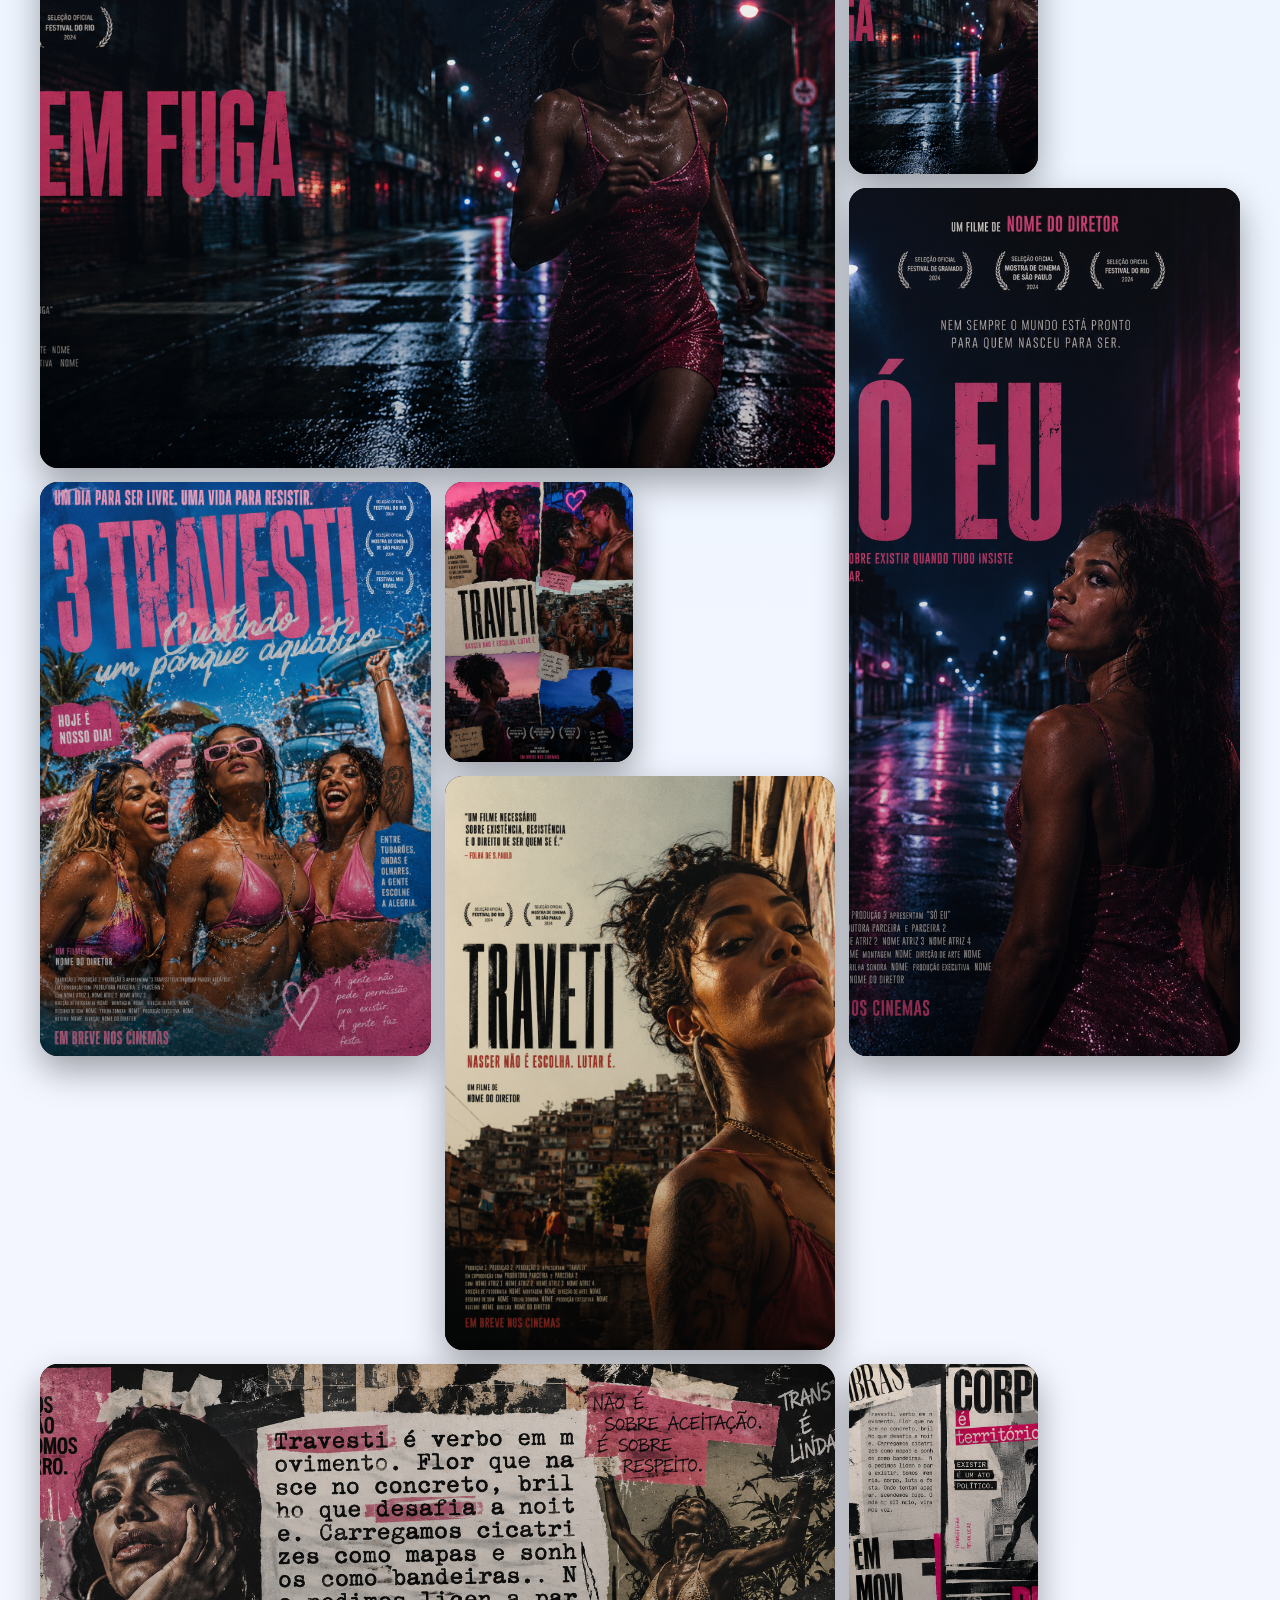
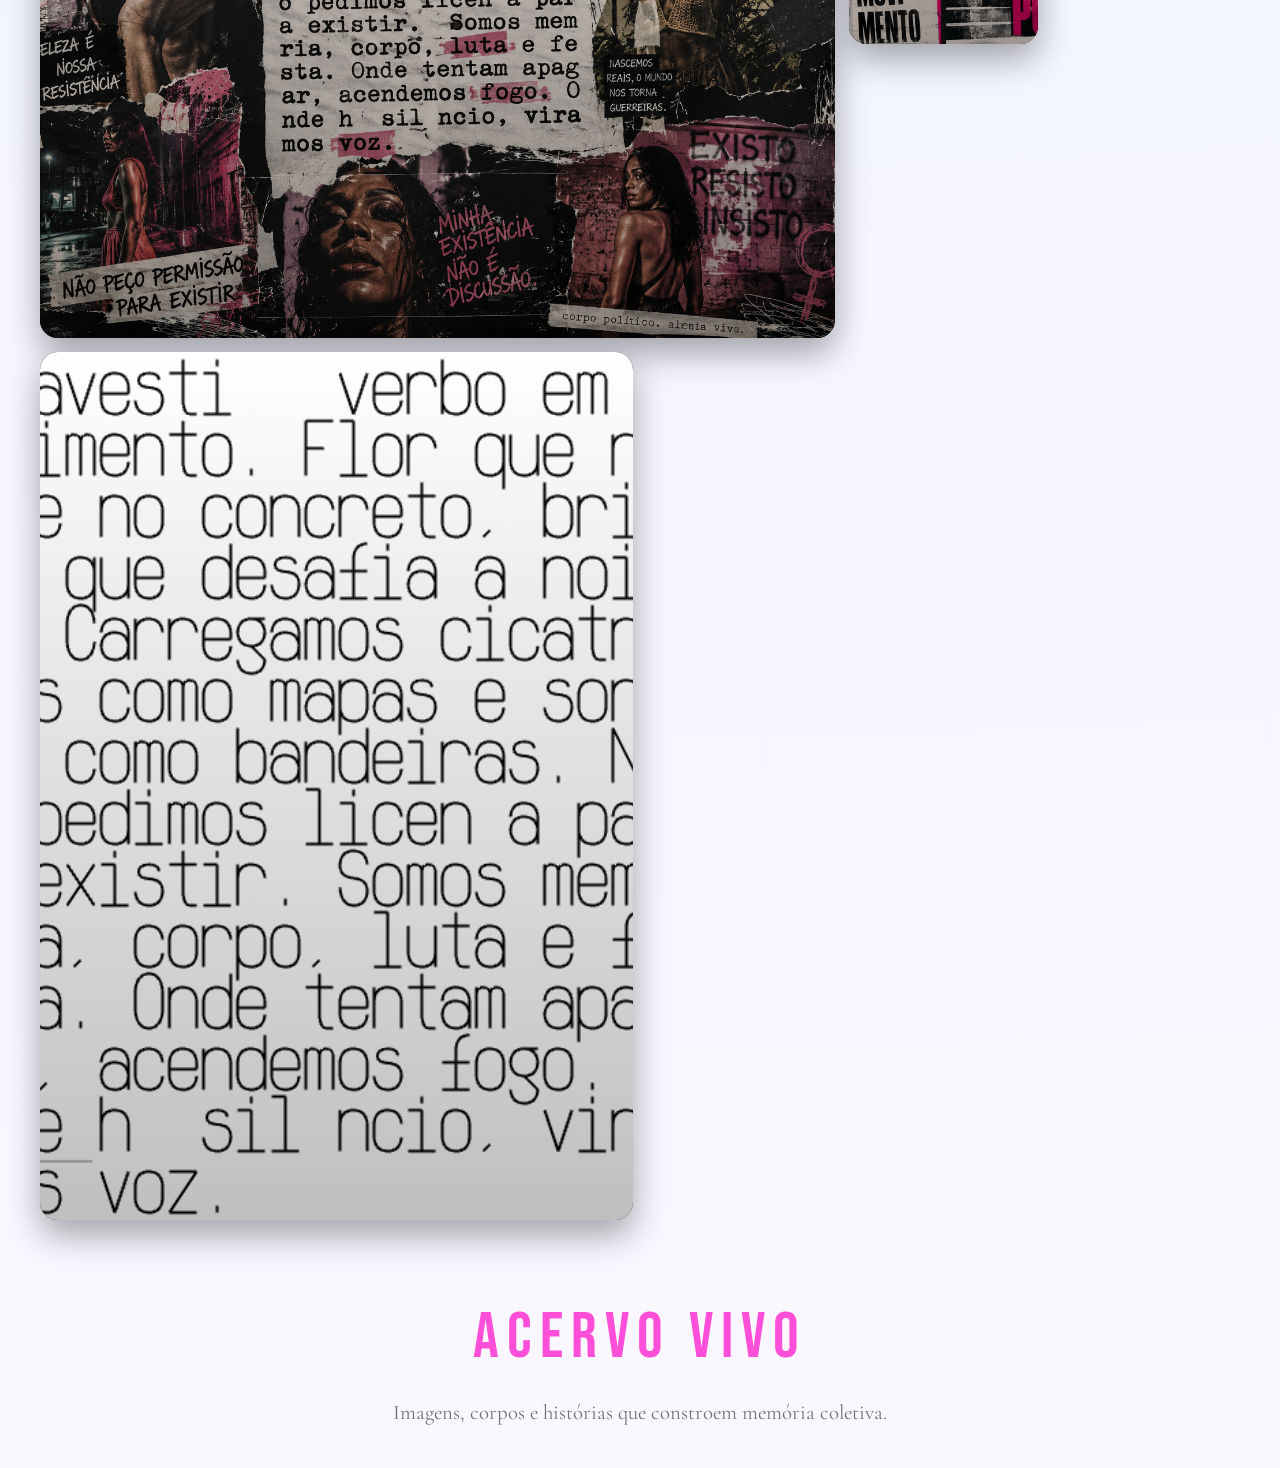
==== commit 769364ef: "Refactor HTML structure and styles for gallery" ====
--- a/galeria.html
+++ b/galeria.html
@@ -419,7 +419,6 @@
         <div class="container">
 
             <a class="navbar-brand" href="#">
-                <img src="favicon.png" width="120" height="auto">
                    TRANSversar
             </a>
 
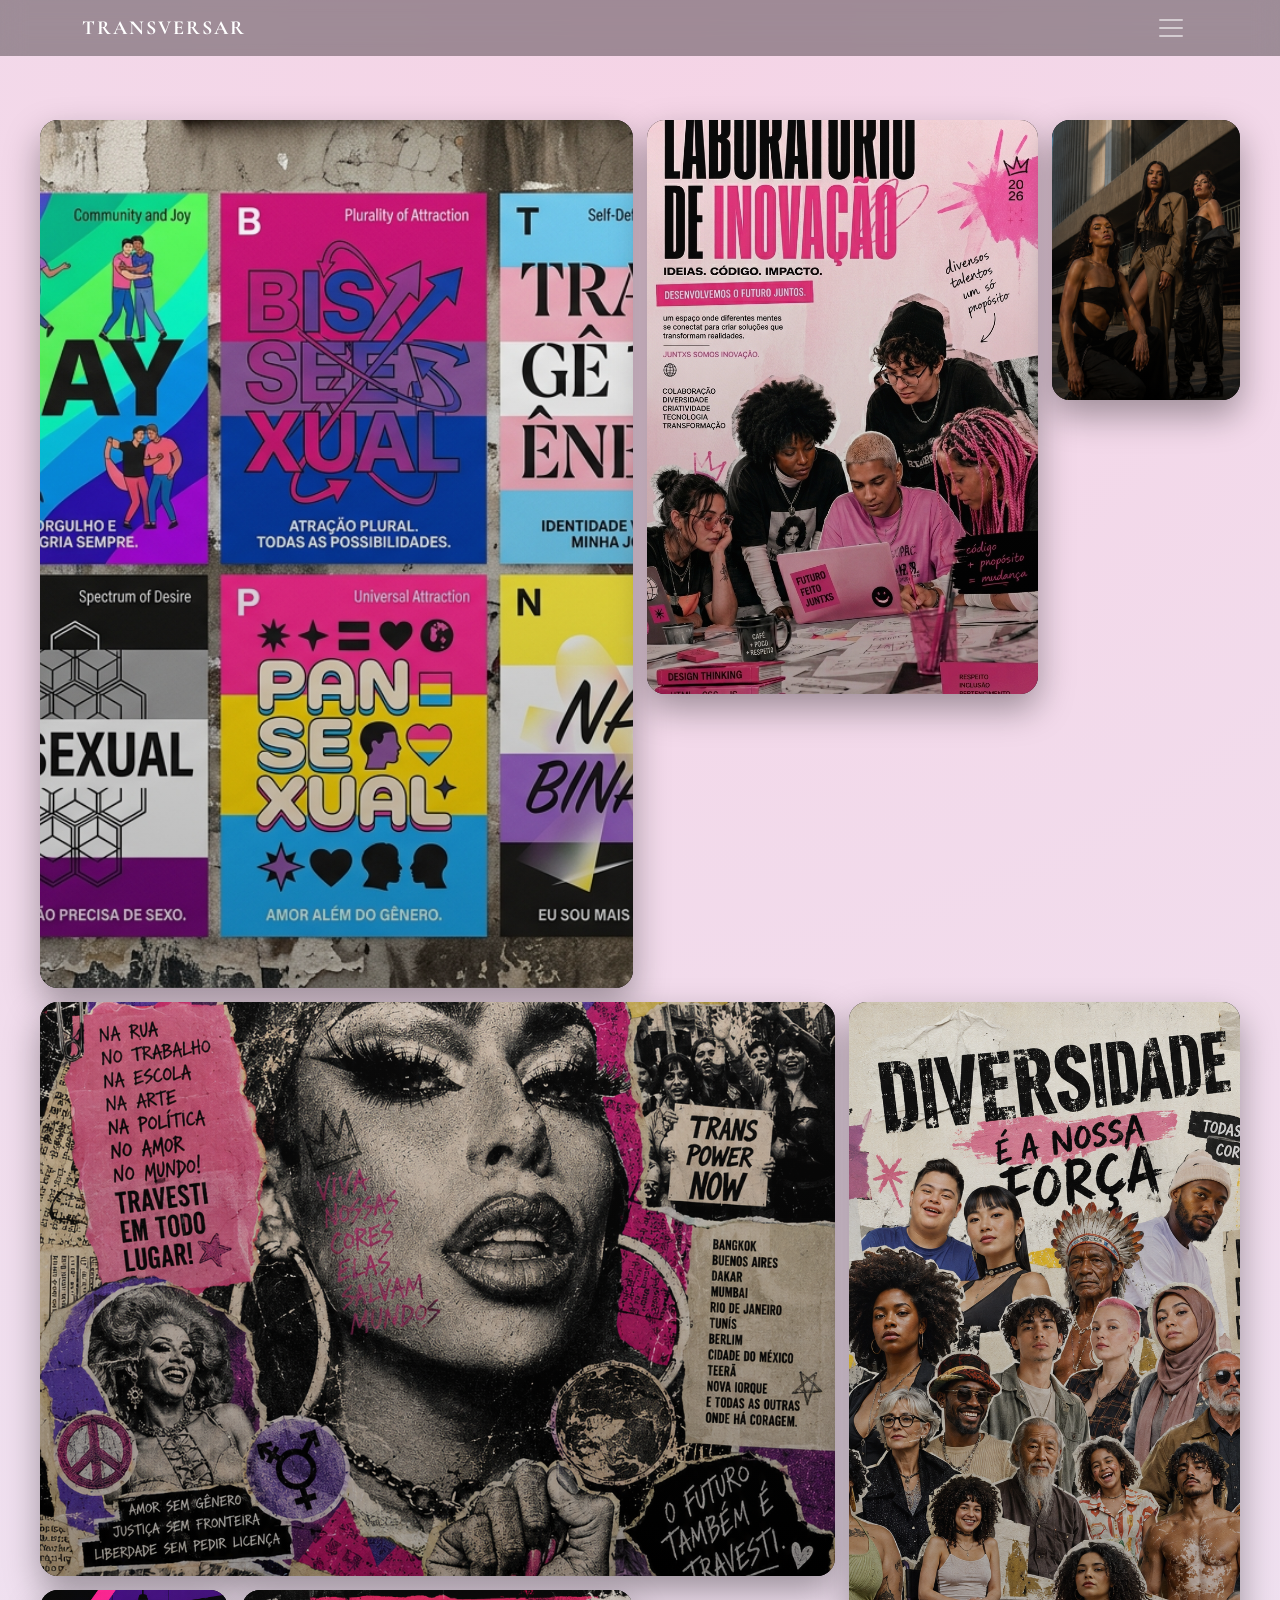
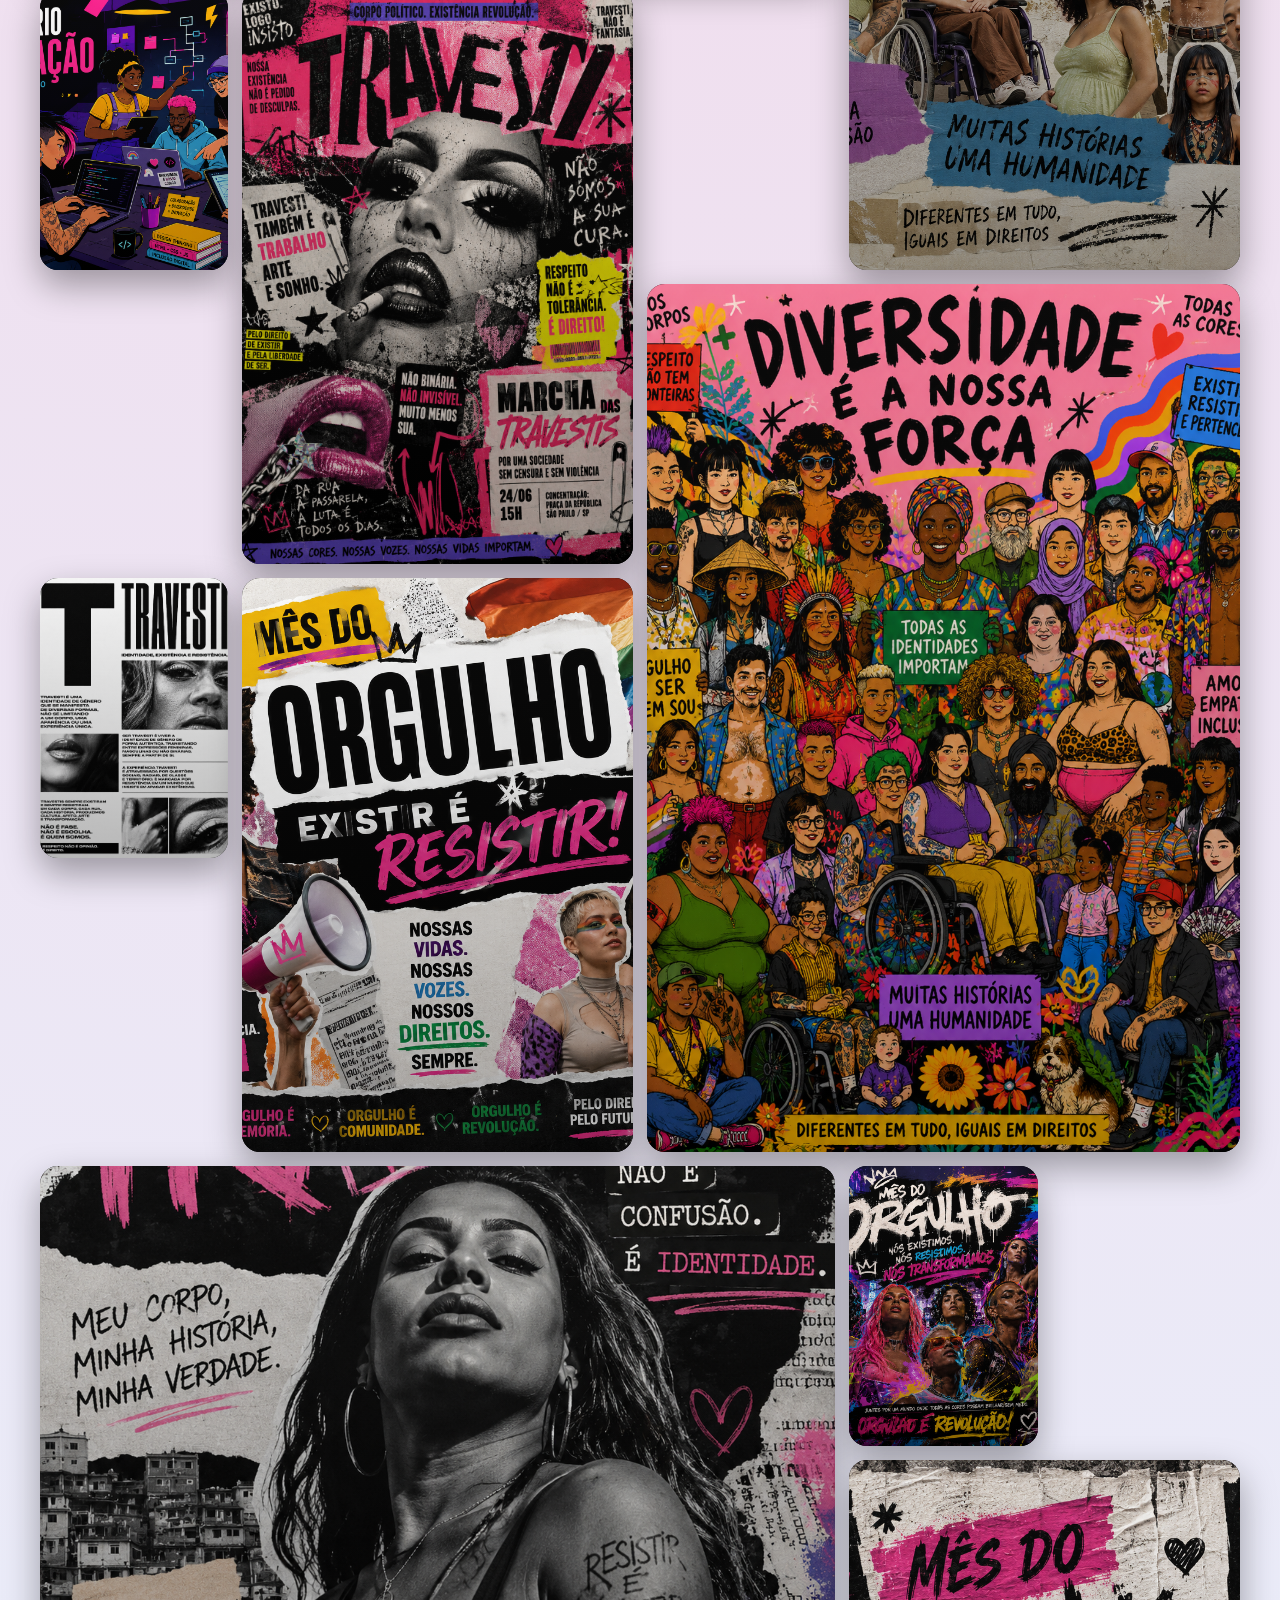
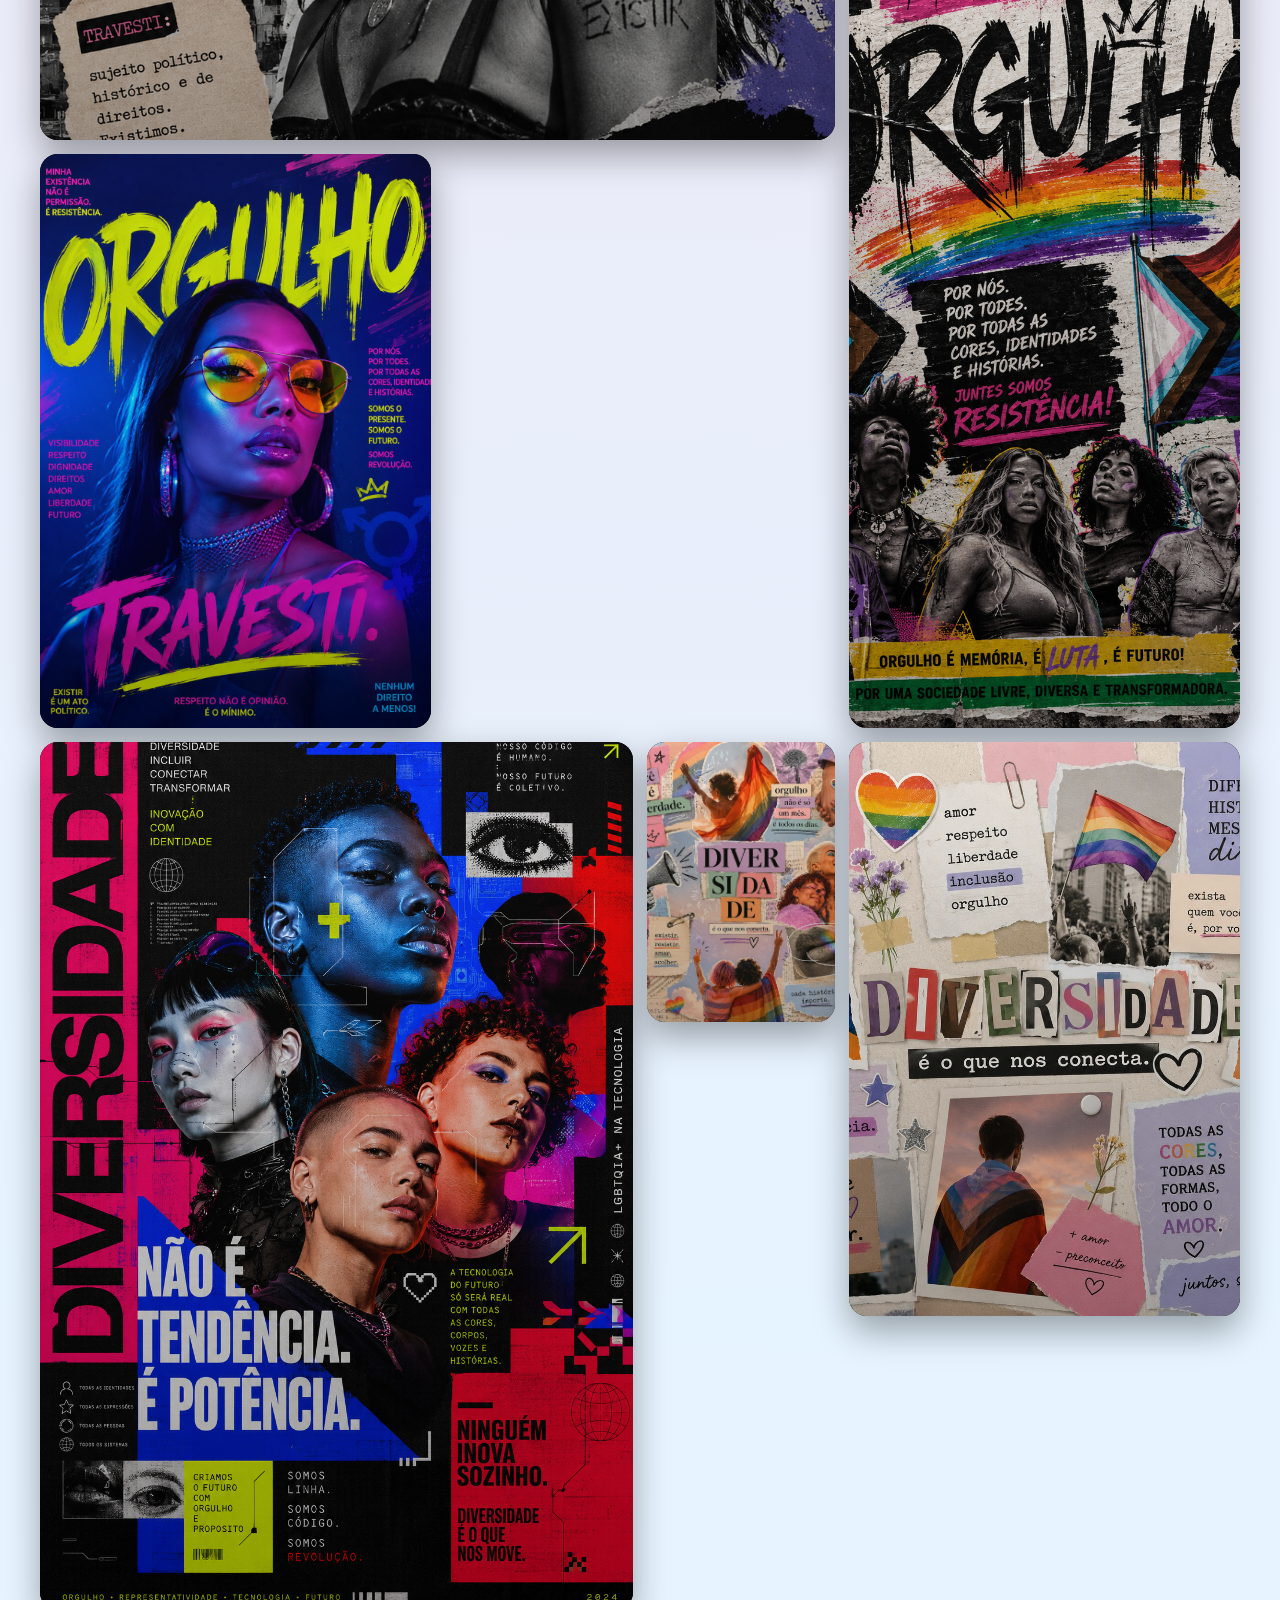
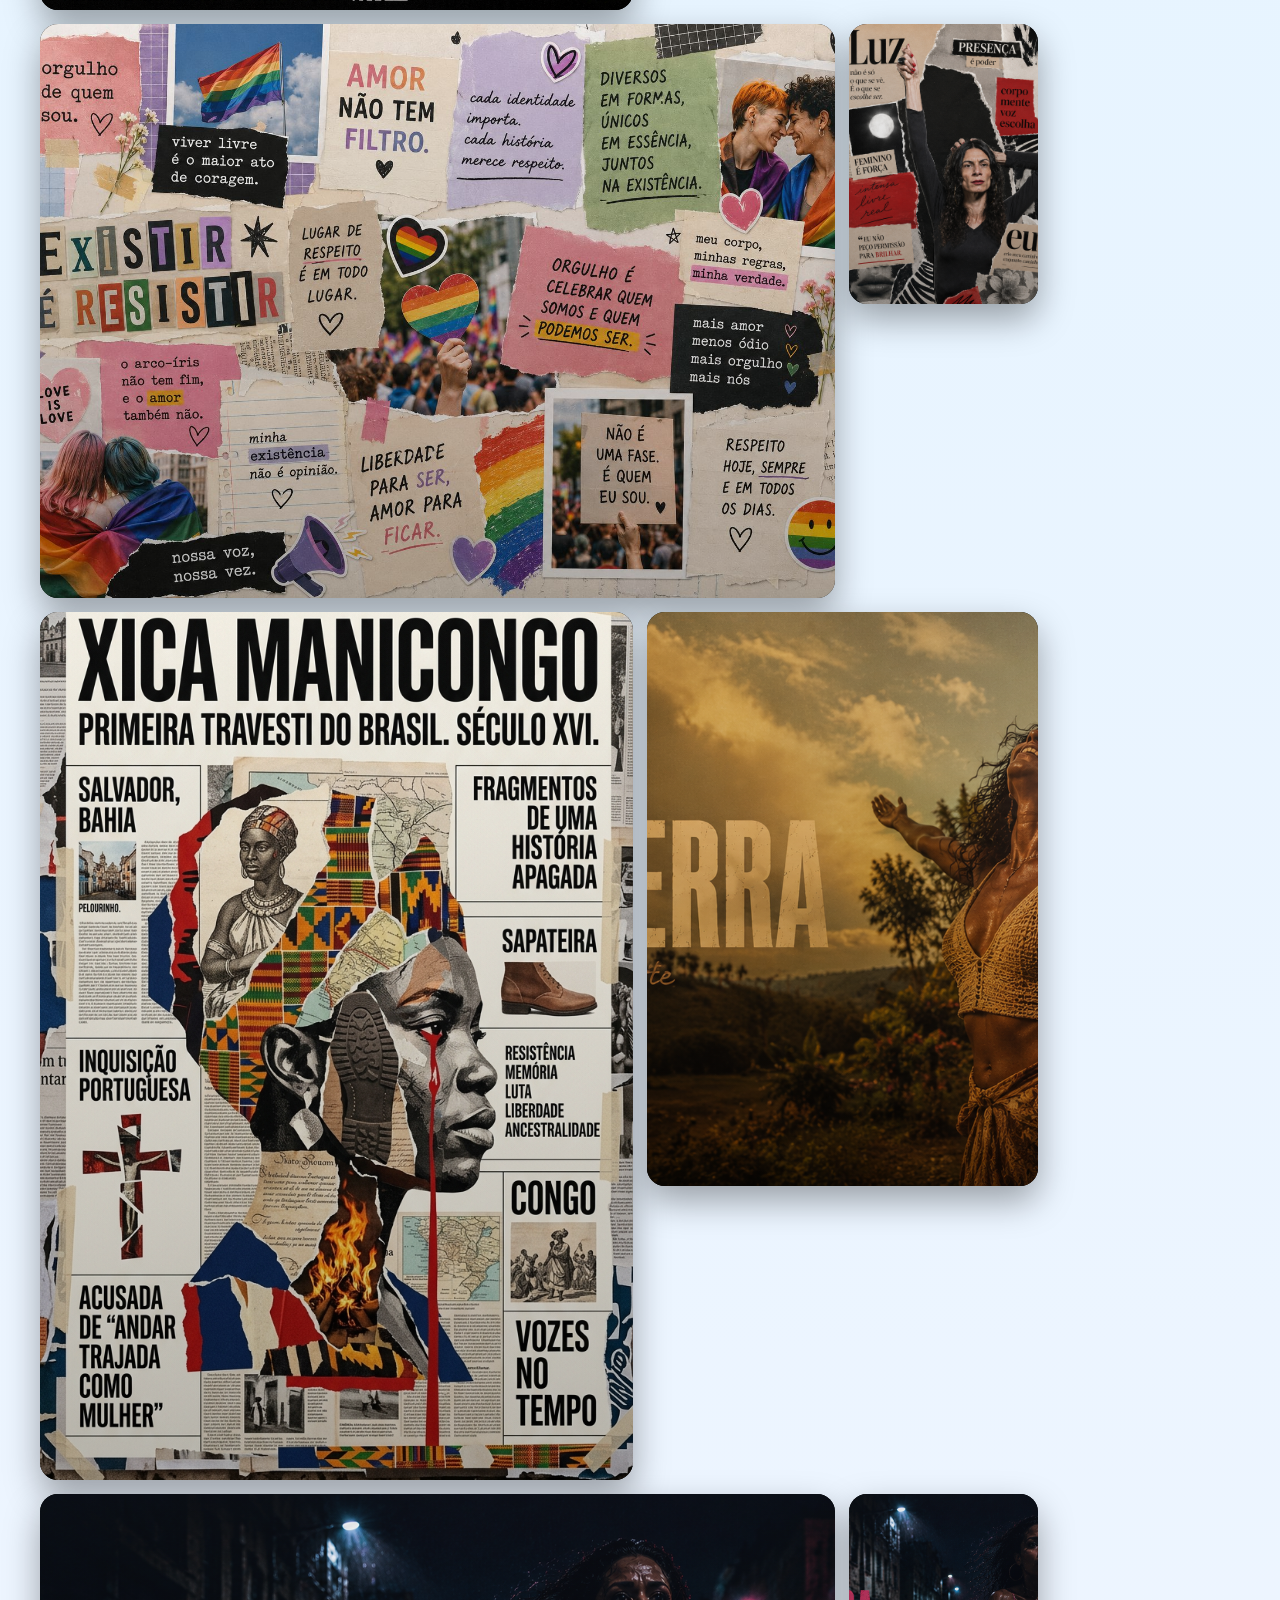
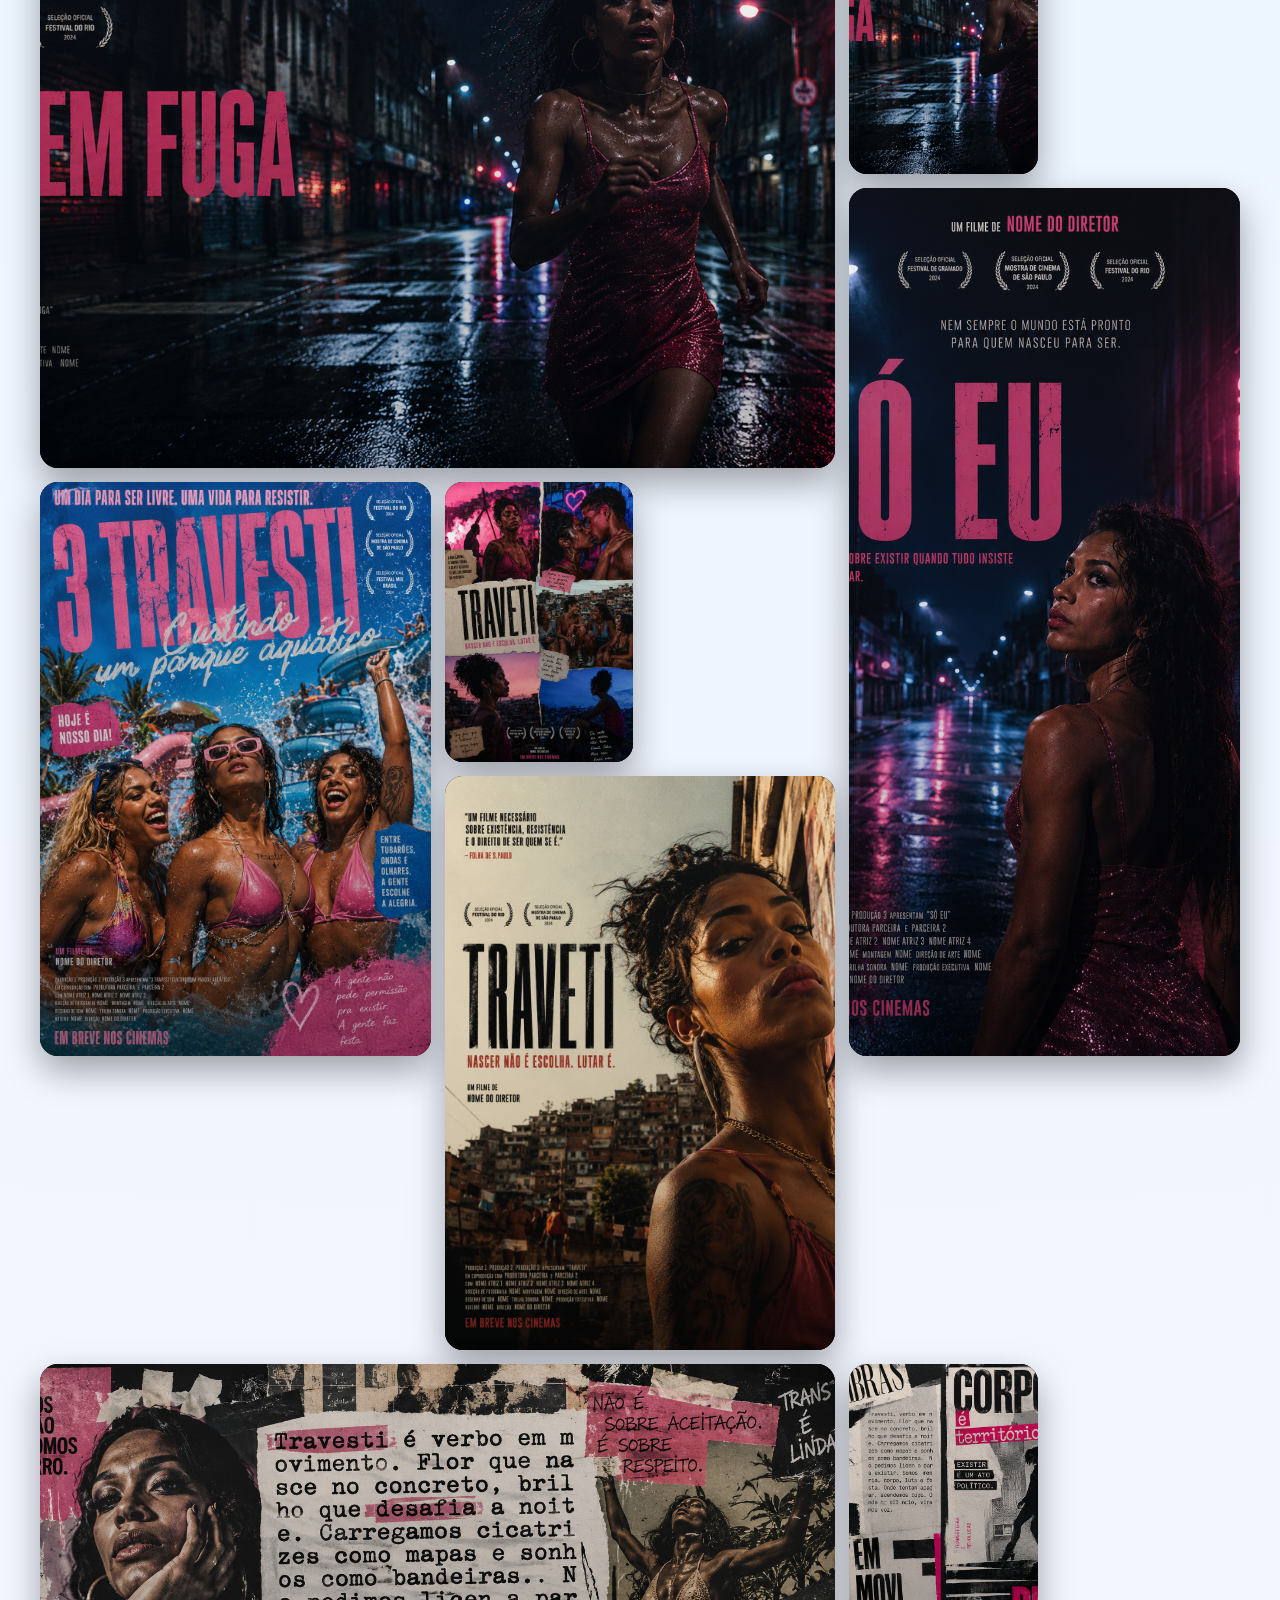
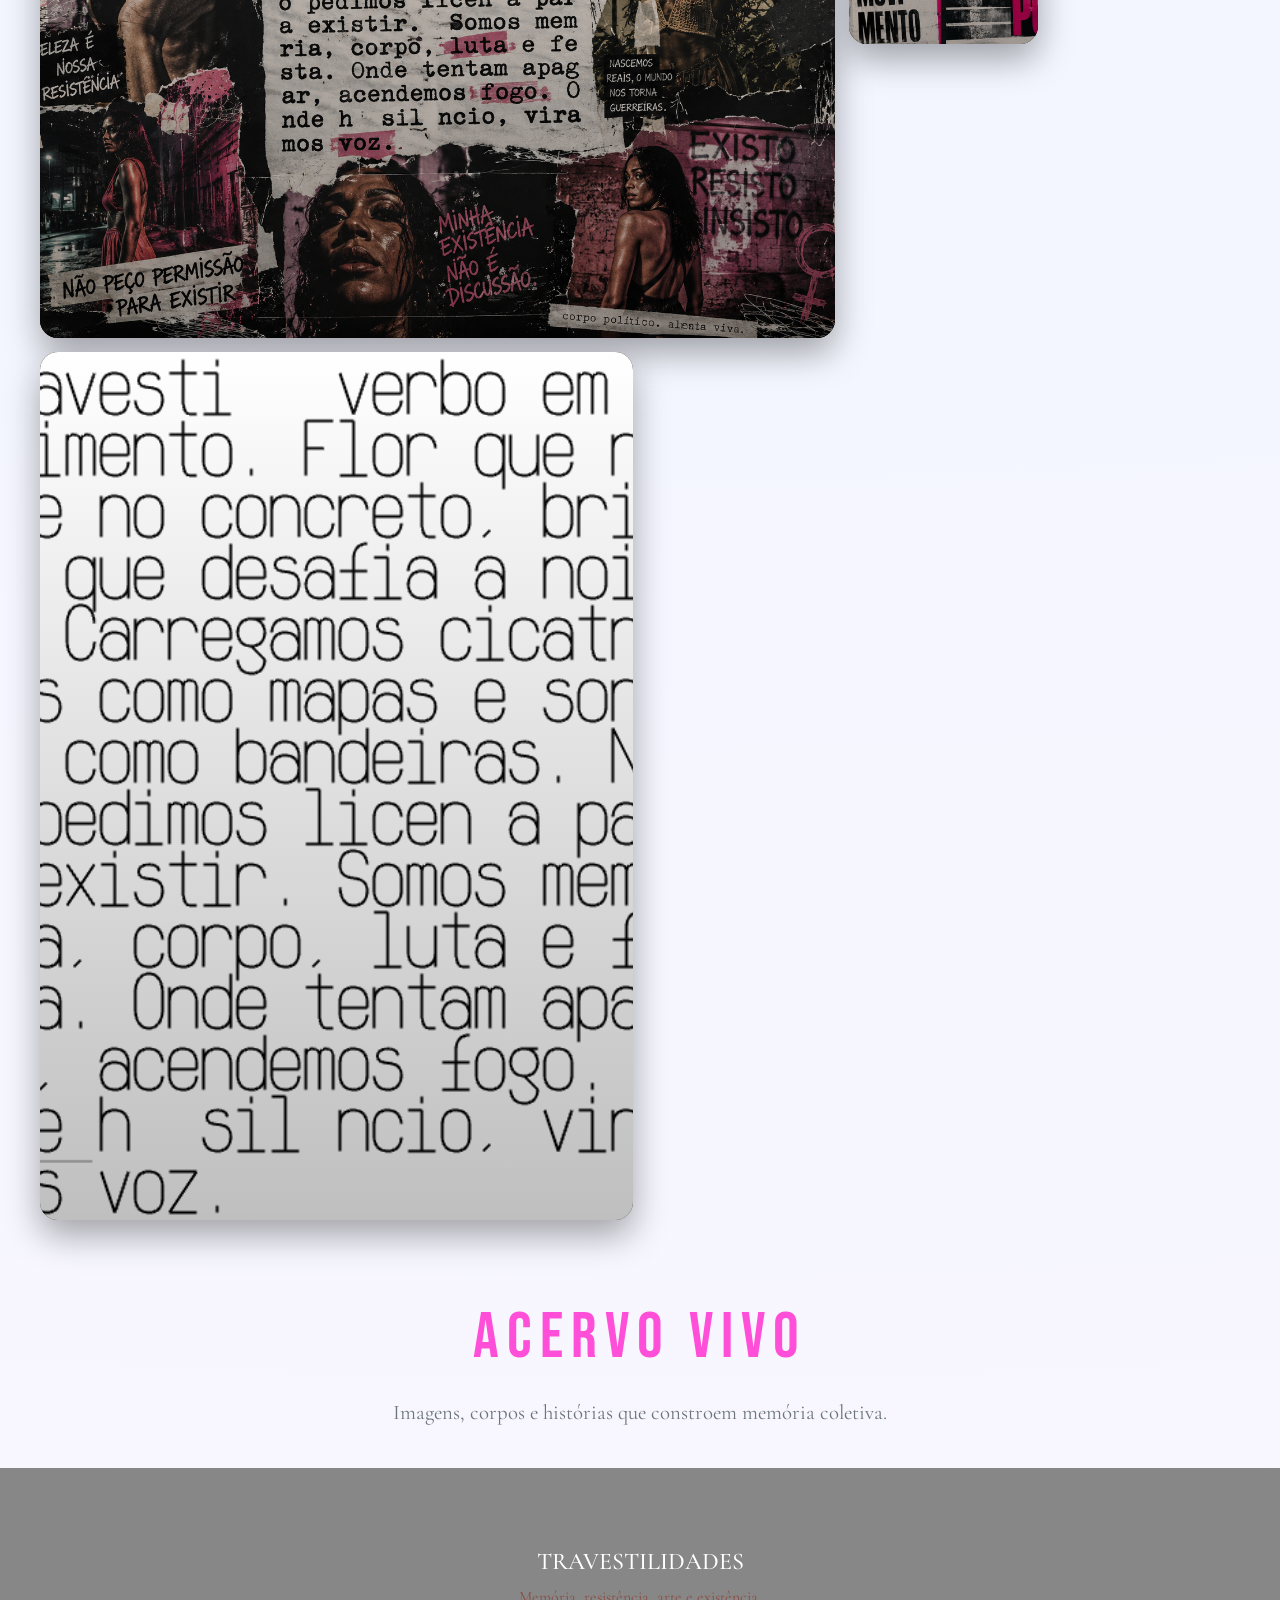
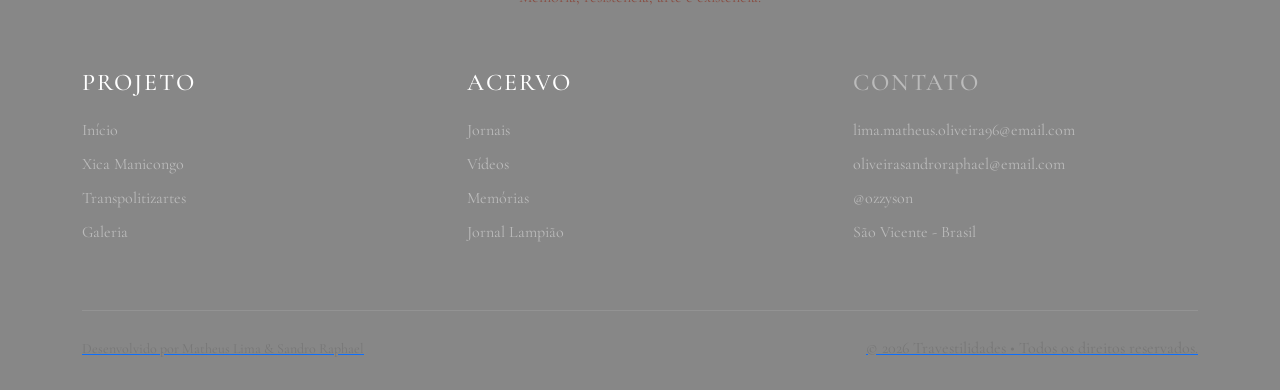
==== commit 4700ee73: "Update galeria.html" ====
--- a/galeria.html
+++ b/galeria.html
@@ -727,25 +727,183 @@
     </div>
 
 </div>
-   <script>
-
-document.querySelectorAll('.item img').forEach(img => {
-
-    img.addEventListener('click', () => {
-
-        document.getElementById('fotoGrande').src = img.src;
-
-        const modal = new bootstrap.Modal(
-            document.getElementById('fotoModal')
-        );
-
-        modal.show();
-
-    });
-
-});
+    <footer id="footer">
+
+    <div class="container">
+
+        <div class="footer-top">
+
+            <h4>
+                TRAVESTILIDADES
+            </h4>
+
+            <p>
+                Memória, resistência, arte e existência.
+            </p>
+
+        </div>
+
+        <div class="footer-grid">
+
+            <div>
+
+                <h4>Projeto</h4>
+
+                <ul>
+                    <li><a href="index.html">Início</a></li>
+                    <li><a href="index.html">Xica Manicongo</a></li>
+                    <li><a href="index.html">Transpolitizartes</a></li>
+                    <li><a href="index.html">Galeria</a></li>
+                </ul>
+
+            </div>
+
+            <div>
+
+                <h4>Acervo</h4>
+
+                <ul>
+                    <li><a href="index.html">Jornais</a></li>
+                    <li><a href="index.html">Vídeos</a></li>
+                    <li><a href="index.html">Memórias</a></li>
+                    <li><a href="index.html">Jornal Lampião</li>
+                </ul>
+
+            </div>
+
+            <div>
+
+                <h4>Contato</h4>
+
+                <ul>
+                    <li>lima.matheus.oliveira96@email.com</li>
+                    <li>oliveirasandroraphael@email.com</li>
+                    <li>@ozzyson</li>
+                    <li>São Vicente - Brasil</li>
+                </ul>
+
+            </div>
+
+        </div>
+
+        <div class="footer-bottom">
+            <p>
+               <small> Desenvolvido por Matheus Lima & Sandro Raphael</small>
+            </p>
+            <p>
+                © 2026 Travestilidades • Todos os direitos reservados.
+            </p>
+
+
+
+        </div>
+
+    </div>
+
+</footer>
+
+<style>
+
+#footer{
+    background:#878787;
+    color:white;
+    padding:80px 0 30px;
+}
+
+.footer-top{
+    text-align:center;
+    margin-bottom:60px;
+}
+
+.footer-top h2{
+    font-size:2rem;
+    font-weight:900;
+    letter-spacing:3px;
+    margin-bottom:10px;
+}
+
+.footer-top p{
+    color:#8A4E43;
+}
+
+.footer-grid{
+    display:grid;
+    grid-template-columns:
+    repeat(auto-fit,minmax(220px,1fr));
+
+    gap:40px;
+
+    margin-bottom:50px;
+}
+
+.footer-grid h4{
+    margin-bottom:20px;
+    text-transform:uppercase;
+    letter-spacing:2px;
+}
+
+.footer-grid ul{
+    list-style:none;
+    padding:0;
+}
+
+.footer-grid li{
+    margin-bottom:10px;
+    color:#bbb;
+}
+
+.footer-grid a{
+    text-decoration:none;
+    color:#bbb;
+    transition:.3s;
+}
+
+.footer-grid a:hover{
+    color:white;
+}
+
+.footer-bottom{
+    border-top:1px solid rgba(255,255,255,.1);
+
+    padding-top:25px;
+
+    display:flex;
+    justify-content:space-between;
+    flex-wrap:wrap;
+
+    gap:10px;
+}
+
+.footer-bottom p{
+    color:#777;
+    margin:0;
+}
+
+@media(max-width:600px){
+
+    .footer-top h2{
+        font-size:2.5rem;
+    }
+
+    .footer-bottom{
+        flex-direction:column;
+        text-align:center;
+    }
+
+}
+
+</style>
+
+
+    <!-- Bootstrap JS -->
+
+    <script src="https://cdn.jsdelivr.net/npm/bootstrap@5.3.8/dist/js/bootstrap.bundle.min.js"></script>
+    <script>
+window.onload = function () {
+    window.scrollTo(0, 0);
+};
 </script>
-   <script>
+<script>
 document.querySelectorAll('.offcanvas .nav-link').forEach(link => {
     link.addEventListener('click', () => {
         const offcanvasElement = document.querySelector('.offcanvas.show');
@@ -757,7 +915,28 @@
     });
 });
 </script>
+
+
+   <script>
+
+document.querySelectorAll('.item img').forEach(img => {
+
+    img.addEventListener('click', () => {
+
+        document.getElementById('fotoGrande').src = img.src;
+
+        const modal = new bootstrap.Modal(
+            document.getElementById('fotoModal')
+        );
+
+        modal.show();
+
+    });
+
+});
+</script>
+  
    
- <script src="https://cdn.jsdelivr.net/npm/bootstrap@5.3.8/dist/js/bootstrap.bundle.min.js"></script>
+
 </body>
 </html>
